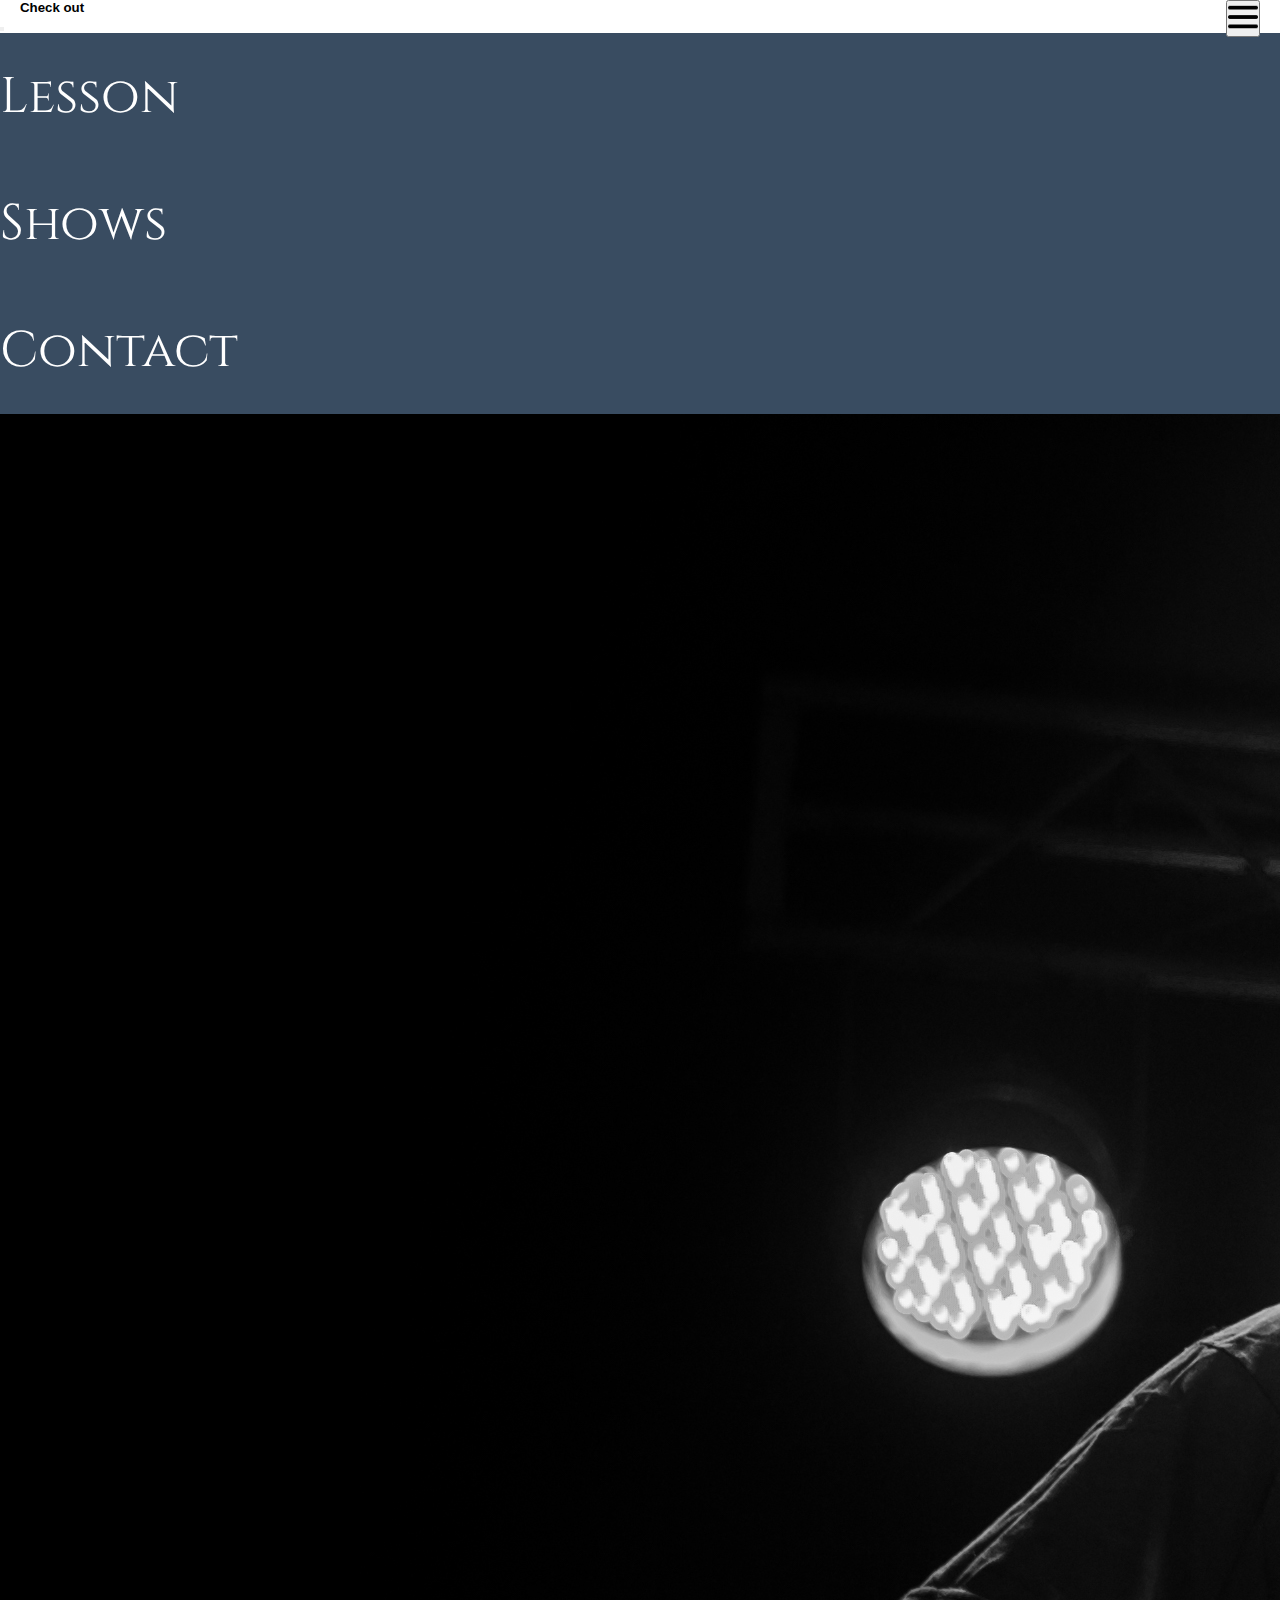
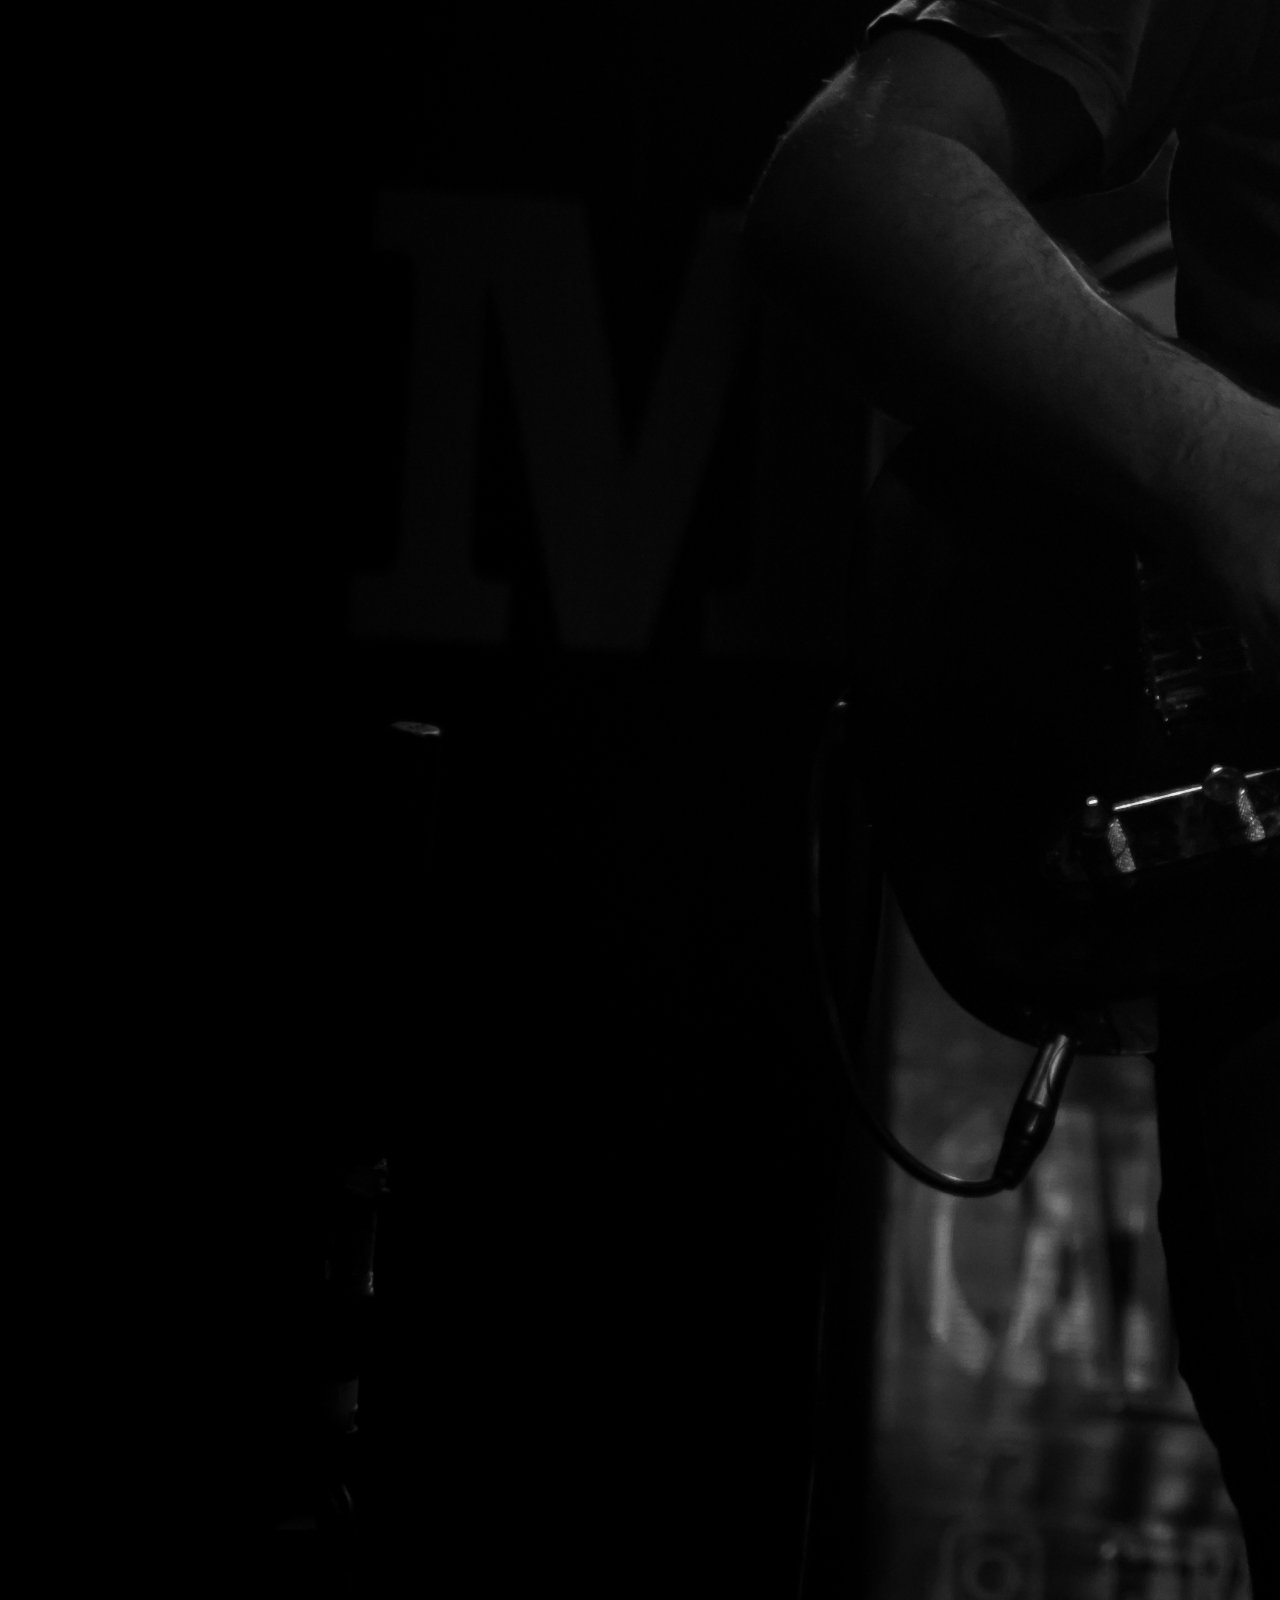
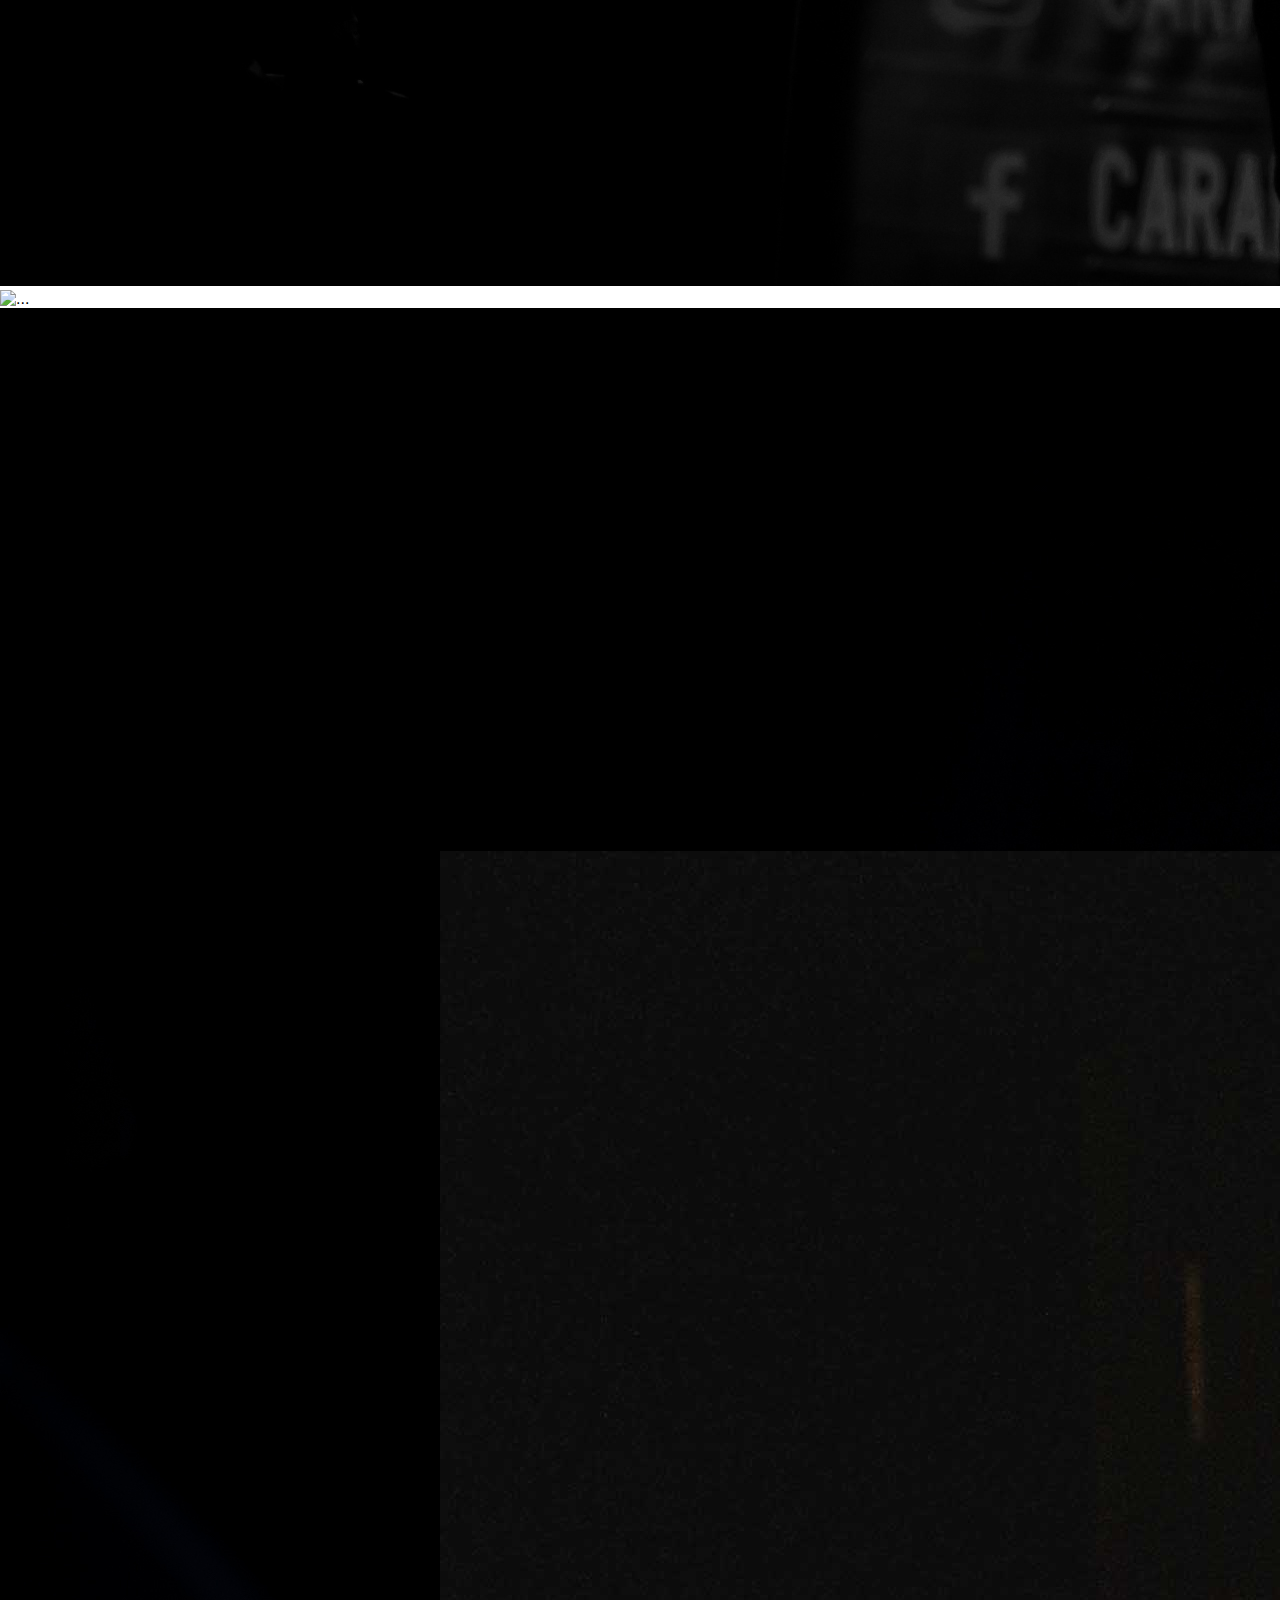
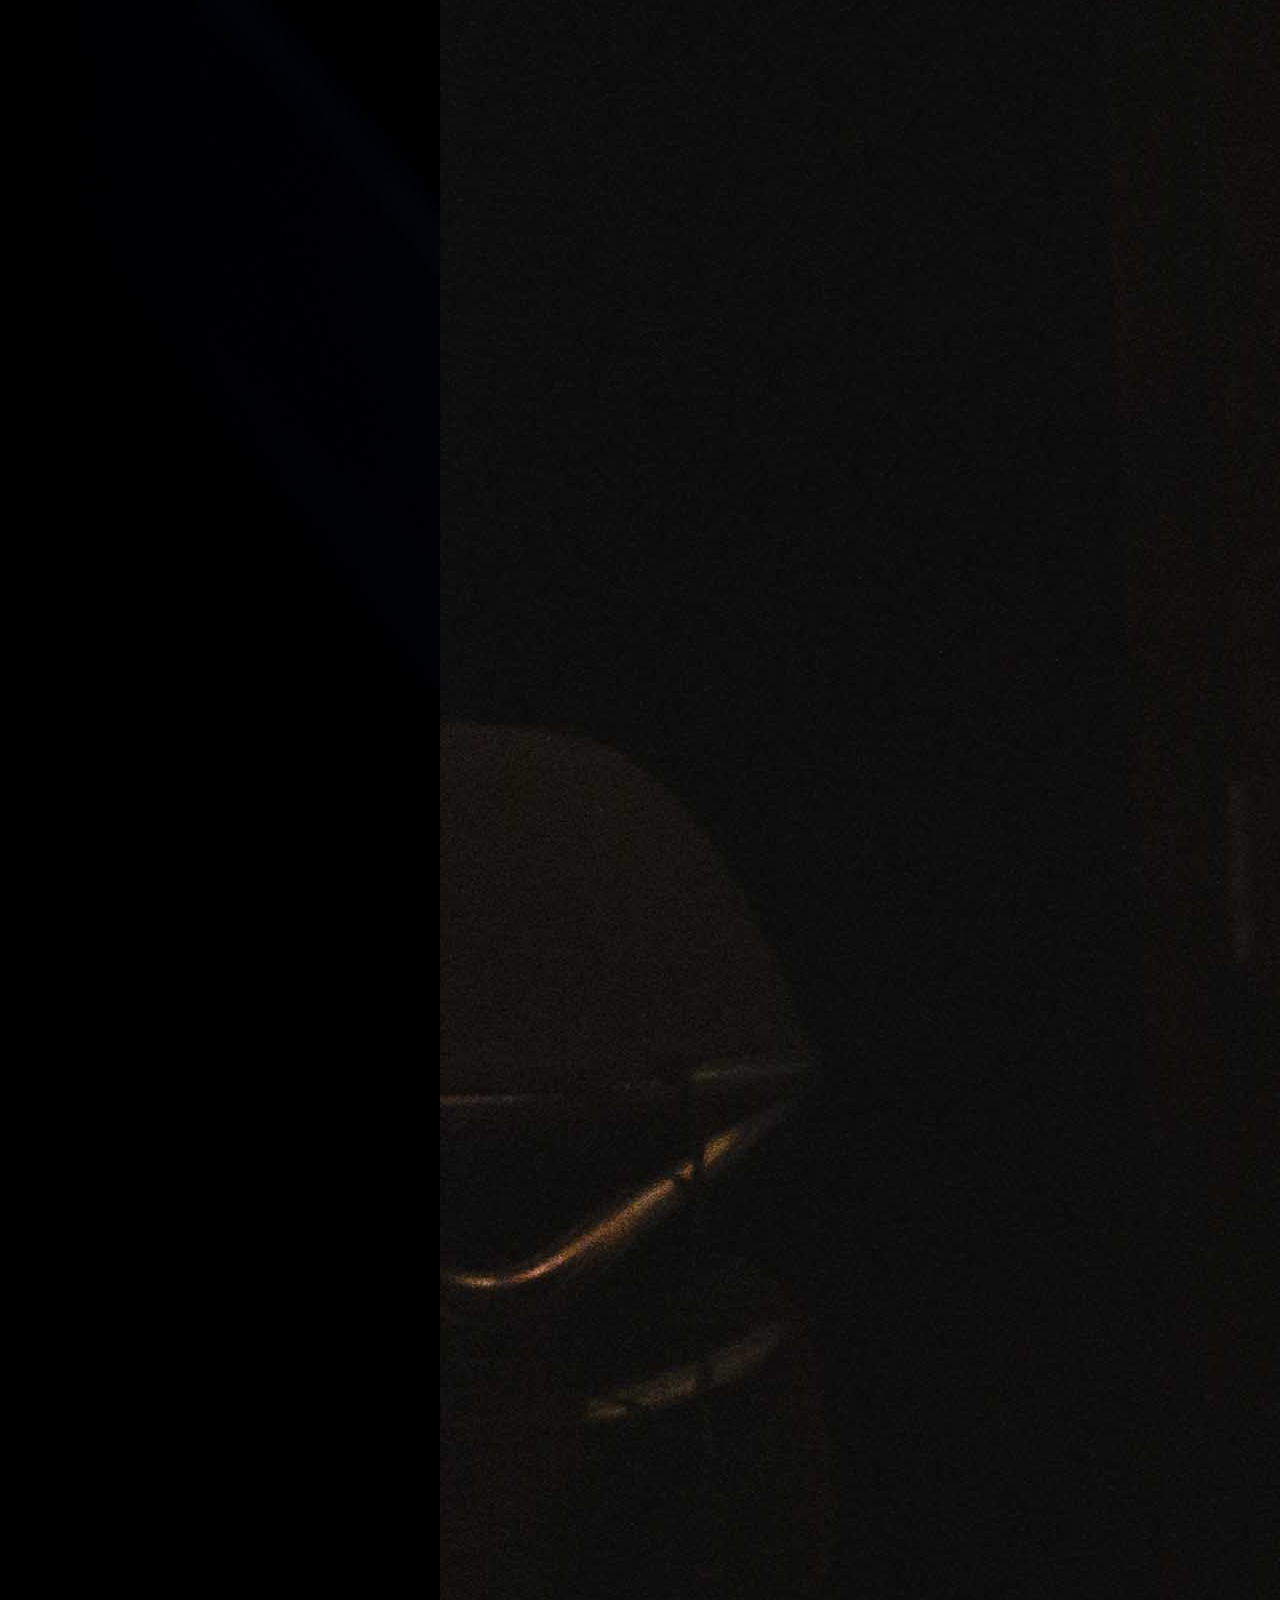
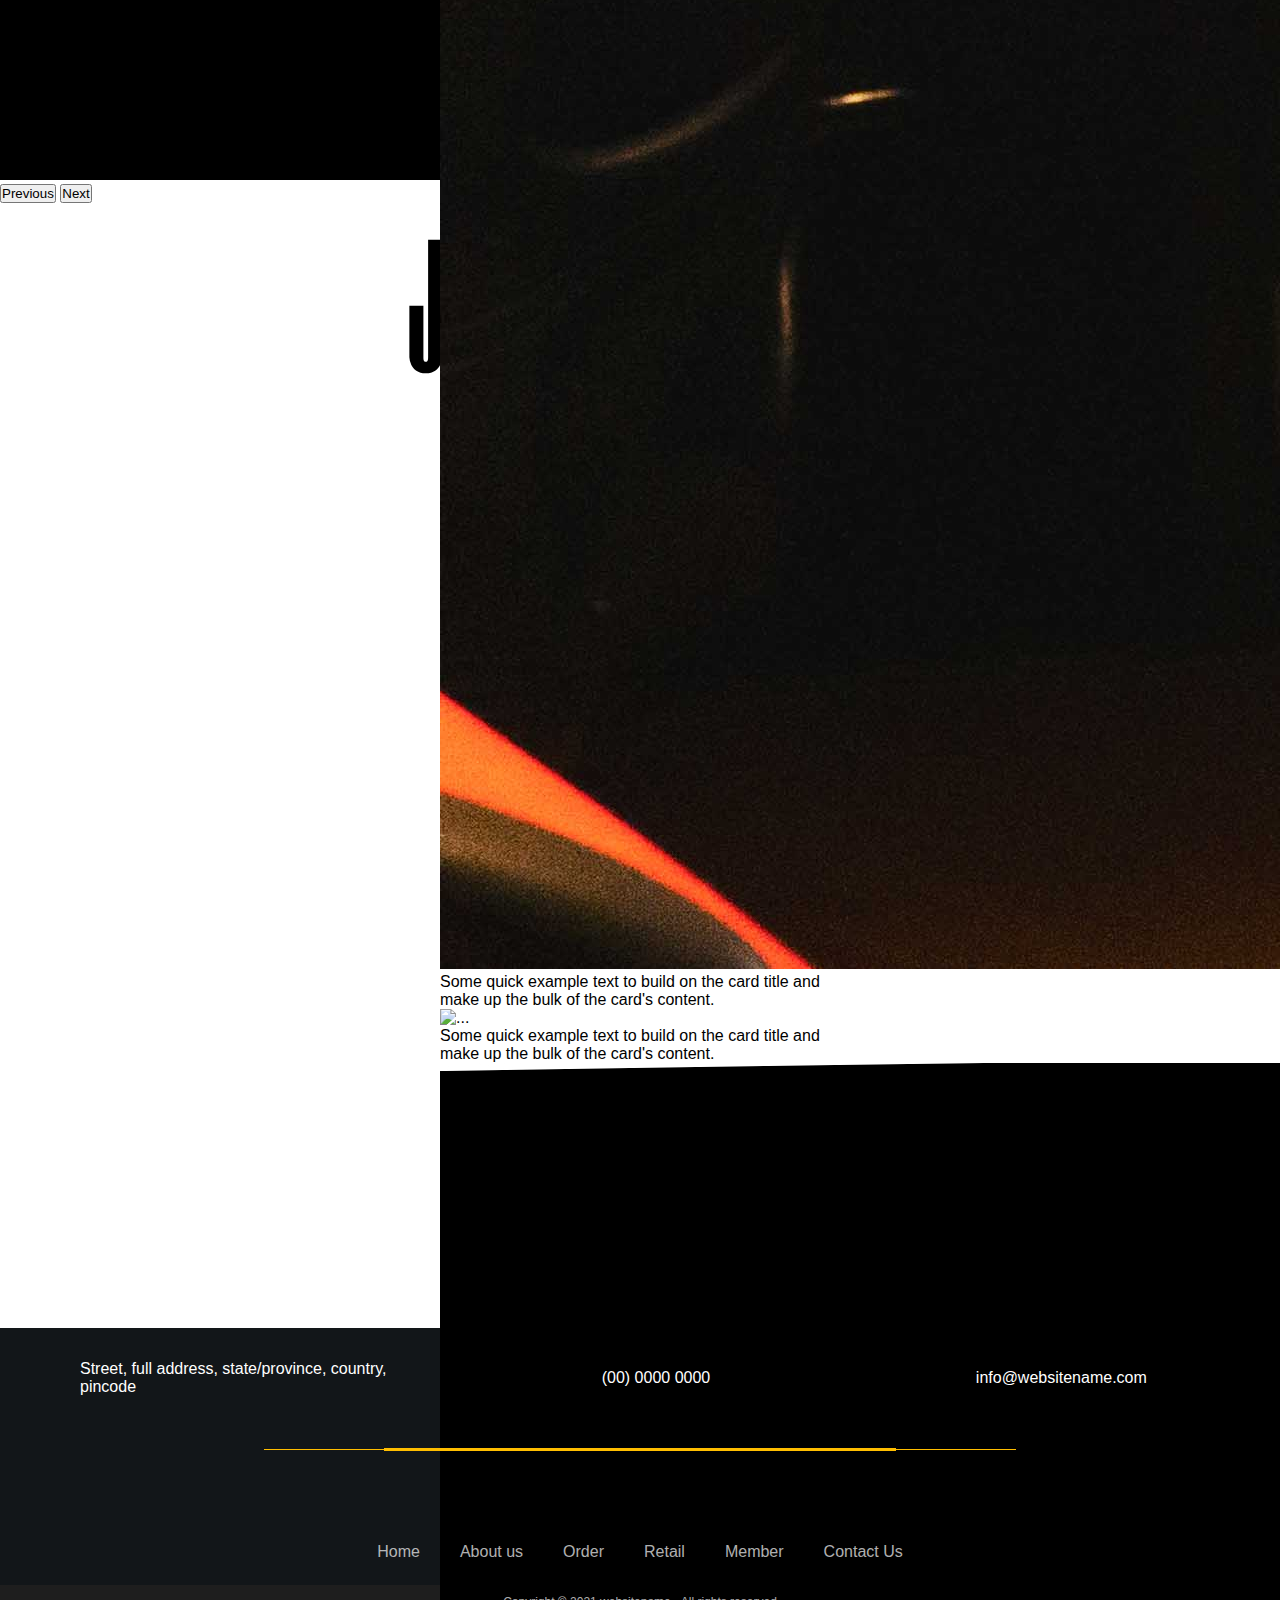
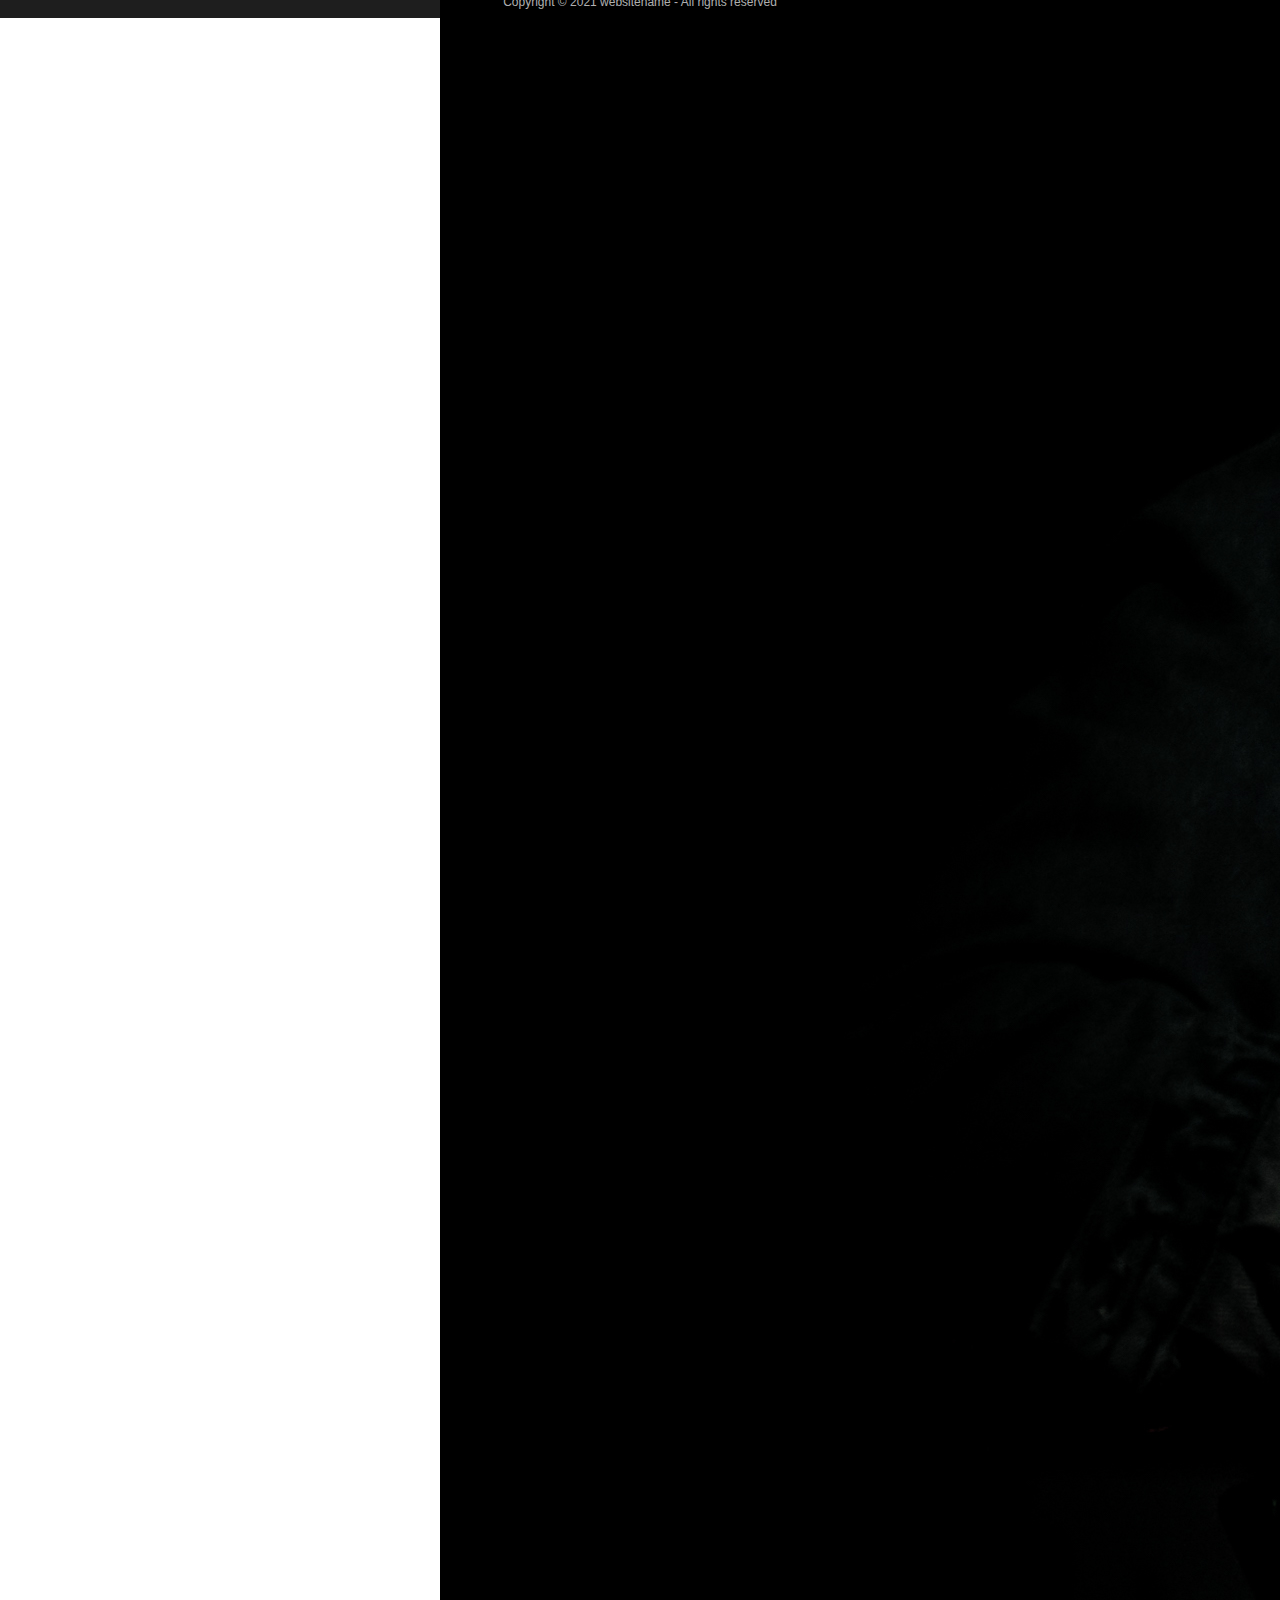
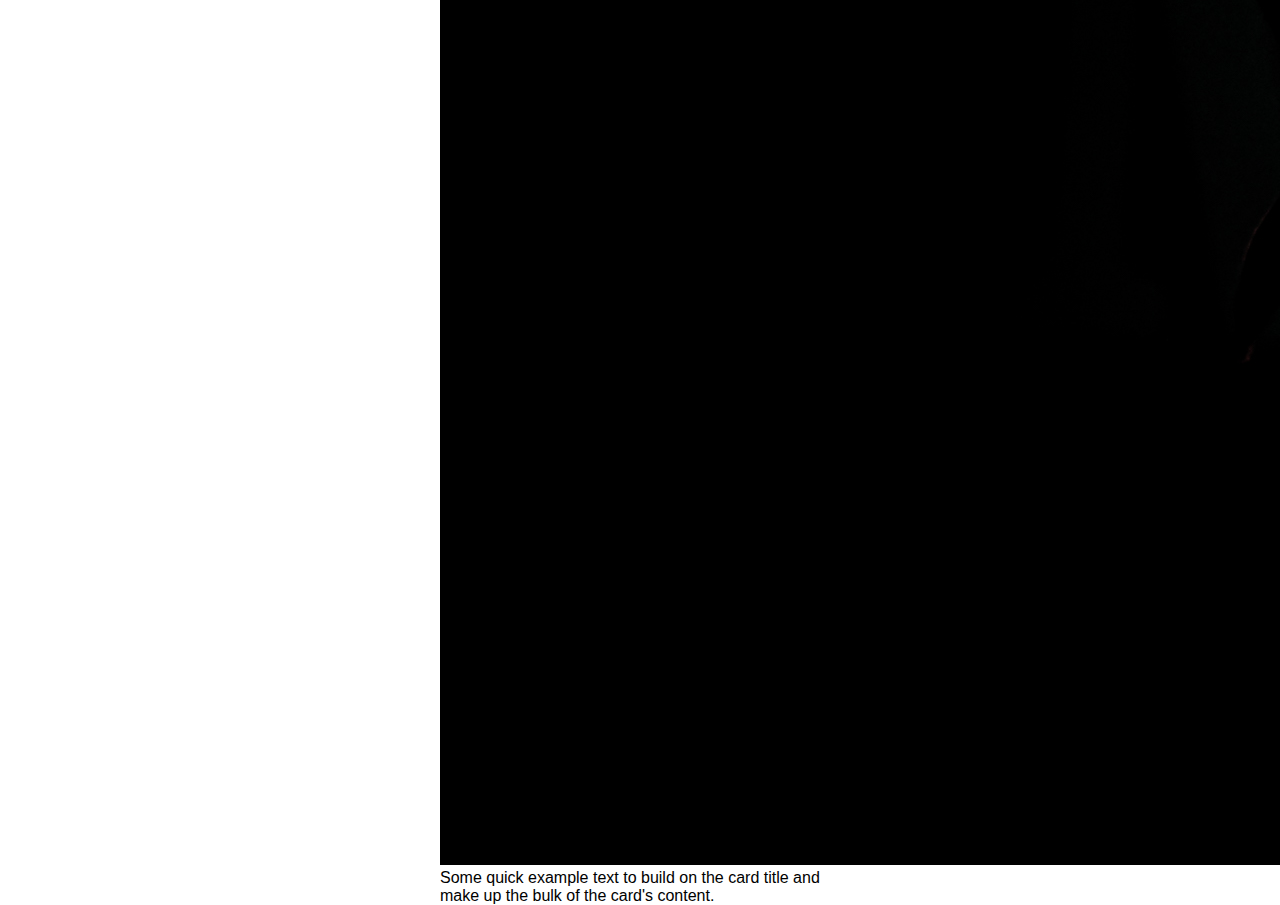
==== index.html @ e8e86c76 "modificaciones" ====
<!DOCTYPE html>
<html lang="en">
<head>
    <meta charset="UTF-8">
    <meta http-equiv="X-UA-Compatible" content="IE=edge">
    <meta name="viewport" content="width=device-width, initial-scale=1.0">
    <!-- CSS only -->
    <link href="https://cdn.jsdelivr.net/npm/bootstrap@5.2.2/dist/css/bootstrap.min.css" rel="stylesheet" integrity="sha384-Zenh87qX5JnK2Jl0vWa8Ck2rdkQ2Bzep5IDxbcnCeuOxjzrPF/et3URy9Bv1WTRi" crossorigin="anonymous">
    <!--Mi CSS-->
    <link rel="stylesheet" href="jonny.css">
    <title>Jonny Machado</title>

    <script src="https://kit.fontawesome.com/874fa1f915.js" crossorigin="anonymous"></script>
    <link rel="preconnect" href="https://fonts.googleapis.com">
    <link rel="preconnect" href="https://fonts.gstatic.com" crossorigin>
    <link href="https://fonts.googleapis.com/css2?family=Six+Caps&display=swap" rel="stylesheet">

    <link rel="preconnect" href="https://fonts.googleapis.com">
    <link rel="preconnect" href="https://fonts.gstatic.com" crossorigin>
    <link href="https://fonts.googleapis.com/css2?family=Cinzel&display=swap" rel="stylesheet">
    
</head>
<body>
    <!--menú-->
    <div>
        <button class="btn btn-primary" type="button" data-bs-toggle="offcanvas" data-bs-target="#offcanvasWithBothOptions" aria-controls="offcanvasWithBothOptions"><img src="./imagenes/menu.png" class="btn-menu" alt="Menú" width="30px"></button>

        <div class="offcanvas offcanvas-start" data-bs-scroll="true" tabindex="-1" id="offcanvasWithBothOptions" aria-labelledby="offcanvasWithBothOptionsLabel">
            <div class="offcanvas-header">
                <h5 class="offcanvas-title" id="offcanvasWithBothOptionsLabel">Check out</h5>
                <button type="button" class="btn-close" data-bs-dismiss="offcanvas" aria-label="Close"></button>
            </div>
        <div class="offcanvas-body">
            <ul class="menu">
                <li><a class="lesson" href="#">Lesson</a></li>
                <li><a class="shows" href="#">Shows</a></li>
                <li><a class="contact" href="./index3.html">Contact</a></li>
            </ul>
        </div>
    </div>

    <!--Carrousel-->
    <div>
        <div id="carouselExampleFade" class="carousel slide carousel-fade" data-bs-ride="carousel">
            <div class="carousel-inner">
                <div class="carousel-item active">
                    <img src="./imagenes/img8.jpg" class="d-block w-100" alt="...">
                </div>
                <div class="carousel-item">
                    <img src="./imagenes/img5.jpg" class="d-block w-100" alt="...">
                </div>
                <div class="carousel-item">
                    <img src="./imagenes/img4.jpg" class="d-block w-100" alt="...">
                </div>
            </div>
                <button class="carousel-control-prev" type="button" data-bs-target="#carouselExampleFade" data-bs-slide="prev">
                <span class="carousel-control-prev-icon" aria-hidden="true"></span>
                <span class="visually-hidden">Previous</span>
                </button>
                <button class="carousel-control-next" type="button" data-bs-target="#carouselExampleFade" data-bs-slide="next">
                <span class="carousel-control-next-icon" aria-hidden="true"></span>
                <span class="visually-hidden">Next</span>
                </button>
            </div>
        </div>
    </div>
    <div class="h1-h2">
        <h1>Jonny Machado</h1>
        <h2>Guitar Performance</h2>
    </div>

    <!--CARDS-->
    <div class="card-center container"> 
        <div class="row"> 
            <div class="card col-xl-2 col-md-8 col-sm-12" style="width: 25rem;">
                <img src="./imagenes/img1.jpg" class="card-img-top" alt="...">
                <div class="card-body">
                    <p class="card-text">Some quick example text to build on the card title and make up the bulk of the card's content.</p>
                </div>
            </div>
            <div class="card col-xl-2 col-md-8 col-sm-12" style="width: 25rem;">
                <img src="./imagenes/img9.jpg" class="card-img-top" alt="...">
                <div class="card-body">
                    <p class="card-text">Some quick example text to build on the card title and make up the bulk of the card's content.</p>
                </div>
            </div>
            <div class="card col-xl-2 col-md-8 col-sm-12" style="width: 25rem;">
                <img src="./imagenes/img2.jpg" class="card-img-top" alt="...">
                <div class="card-body">
                    <p class="card-text">Some quick example text to build on the card title and make up the bulk of the card's content.</p>
                </div>
            </div>
        </div>
    </div>
    

    <!--FOOTER-->
    <footer>
        <div class="top_header">
            <section>
                <span><i class="fa fa-map-marker"></i></span>
                <span>Street, full address, state/province, country, pincode</span>
            </section>
            <section>
                <span><i class="fa fa-phone"></i></span>
                <span>(00) 0000 0000</span>
            </section>
            <section>
                <span><i class="fa fa-envelope"></i></span>
                <span>info@websitename.com</span>
            </section>
        </div>
        <span class="border-shape"></span>
        <div class="bottom_content">
            <section>
                <a href="#"><i class="fa fa-facebook"></i></a>
                <a href="#"><i class="fa fa-instagram"></i></a>
                <a href="#"><i class="fa fa-twitter"></i></a>
                <a href="#"><i class="fa fa-telegram"></i></a>
            </section>
            <section>
                <a href="#">Home</a>
                <a href="#">About us</a>
                <a href="#">Order</a>
                <a href="#">Retail</a>
                <a href="#">Member</a>
                <a href="#">Contact Us</a>
            </section>
        </div>
        <div class="copyright">
            Copyright © 2021 websitename - All rights reserved 
        </div>
    </footer>
    
    


    <!-- JavaScript Bundle with Popper -->
    <script src="https://cdn.jsdelivr.net/npm/bootstrap@5.2.2/dist/js/bootstrap.bundle.min.js" integrity="sha384-OERcA2EqjJCMA+/3y+gxIOqMEjwtxJY7qPCqsdltbNJuaOe923+mo//f6V8Qbsw3" crossorigin="anonymous"></script>
</body>
</html>
---- jonny.css ----
*{
  margin: 0;
  padding: 0%;
}
h1{
  font-family: 'Six Caps', sans-serif;
  font-size: 150px;
  text-align: center;

}
h2{
  font-family: 'Cinzel', serif;
  font-size: 20px;
  text-align: center;
  /*transform: rotate(90deg);
  margin-top: -596px;
  margin-left: 465px;*/
}

.carousel{
  z-index: -10;
}
.offcanvas{
  background-color: rgba(7, 31, 57, .8);
}
.btn-primary{
  margin-right: 20px;
  float: right;
}
.offcanvas-header{
  background-color: #fff;
}
.offcanvas-title{
  margin-left: 20px;
}
.menu{
  list-style: none; 
  font-size: 50px;
  line-height: 250%;
  z-index: 10;   
}
.lesson{
  text-decoration: none;
  color: #fff;
  font-family: 'Cinzel', serif;
}
.shows{
  text-decoration: none;
  color: #fff;
  font-family: 'Cinzel', serif;
}
.contact{
  text-decoration: none;
  color: #fff;
  font-family: 'Cinzel', serif;
}
.home{
  text-decoration: none;
  color: #fff;
  font-family: 'Cinzel', serif;
}

/*CARDS*/
.card-center{
  display: flex;
}


/*PAGINA 3*/
.container {
  display: flex;
  justify-content: center;
  align-items: center;
  height: 100vh;
  width: 100vw;
}
#apple,
#twitter,
#github,
#facebook {
  font-size: 8em;
  background-color: #18191f;
  color: #fff;
  box-shadow: 2px 2px 2px #00000080, 10px 1px 12px #00000080,
    2px 2px 10px #00000080, 2px 2px 3px #00000080, inset 2px 2px 10px #00000080,
    inset 2px 2px 10px #00000080, inset 2px 2px 10px #00000080,
    inset 2px 2px 10px #00000080;
  border-radius: 29px;
  padding: 11px 19px;
  animation: animate 3s linear infinite;
  text-shadow: 0 0 50px #0072ff, 0 0 100px #0072ff, 0 0 150px #0072ff,
    0 0 200px #0072ff;
}
#twitter {
  animation-delay: 0.3s;
}
#facebook {
  animation-delay: 0.7s;
}
#github {
  animation-delay: 0.1s;
}

@keyframes animate {
  from {
    filter: hue-rotate(0deg);
  }
  to {
    filter: hue-rotate(360deg);
  }
}

/*FOOTER*/
*, *:after, *:before {
  -webkit-box-sizing: border-box;
  -moz-box-sizing: border-box;
  box-sizing: border-box;
  }
  body{
  margin:0;
  overflow-x:hidden !important;
  box-sizing:border-box;
  font-family: 'Source Sans Pro', sans-serif;
  }
  
  
  a{
  text-decoration:none;
  outline:none !important;
  color:#fff;
  }
  
  .border-shape {
  background: #ffbe00 none repeat scroll 0 0;
  color: #fff;
  display: block;
  height: 3px;
  left: 0;
  margin: 20px auto;
  position: relative;
  right: 0;
  text-align: center;
  top: 0;
  width: 80px;
  }
  
  .border-shape::before {
  background: #ffbe00 none repeat scroll 0 0;
  bottom: 0;
  content: "";
  height: 1px;
  left: 80px;
  margin: 0 auto;
  position: absolute;
  text-align: center;
  top: 1px;
  width: 100px;
  }
  
  .border-shape::after {
  background: #ffbe00 none repeat scroll 0 0;
  bottom: 0;
  content: "";
  height: 1px;
  margin: 0 auto;
  position: absolute;
  right: 80px;
  text-align: center;
  top: 1px;
  width: 100px;
  }
  
/*FOOTER*/
  footer{
  width:100%;
  background-color:#121619;
  color:#fff;
  }
  
  .top_header{
  padding:2rem;
  display:flex;
  align-items:center;
  justify-content:center;
  position:relative;
  }
  
  .top_header section{
  display:flex;
  align-items:center;
  justify-content:center;
  width:100%;
  }
  
  .top_header span{
  padding:0 1rem;
  }
  
  .top_header .fa{
  color:#ffbe00;
  font-size:35px;
  }
  
  footer .border-shape {
  width: 40%;
  }
  
  footer .border-shape::before {
  width: 100%;
  left:120px;
  }
  
  footer .border-shape::after {
  width: 100%;
  right:120px;
  }
  
  footer .bottom_content section{
  padding:1.5rem 2rem;
  display:flex;
  align-items:center;
  justify-content:Center;
  }
  
  .bottom_content a{
  margin:0 20px;
  color:rgba(255,255,255,0.7);
  transition:0.5s;
  }
  
  .bottom_content a:hover{
  color:rgba(255,255,255,1);
  }
  
  
  .copyright{
  padding:0.8em 0;
  background-color:#1e1e1e;
  text-align:center;
  color:rgba(255,255,255,0.7);
  font-size:12px;
  }
  
  
  
  @media (max-width:820px){
  .top_header{
  padding:1rem;
  display:block;
  }
  
  .top_header section{
  margin:40px 0;
  align-items:left;
  justify-content:left;
  }
  footer .bottom_content section{
  padding:1rem;
  display:block;
  }
  footer .bottom_content section a{
  padding:1rem;
  font-size:12px;
  margin:0 5px;
  display:inline-block;
  }
  }
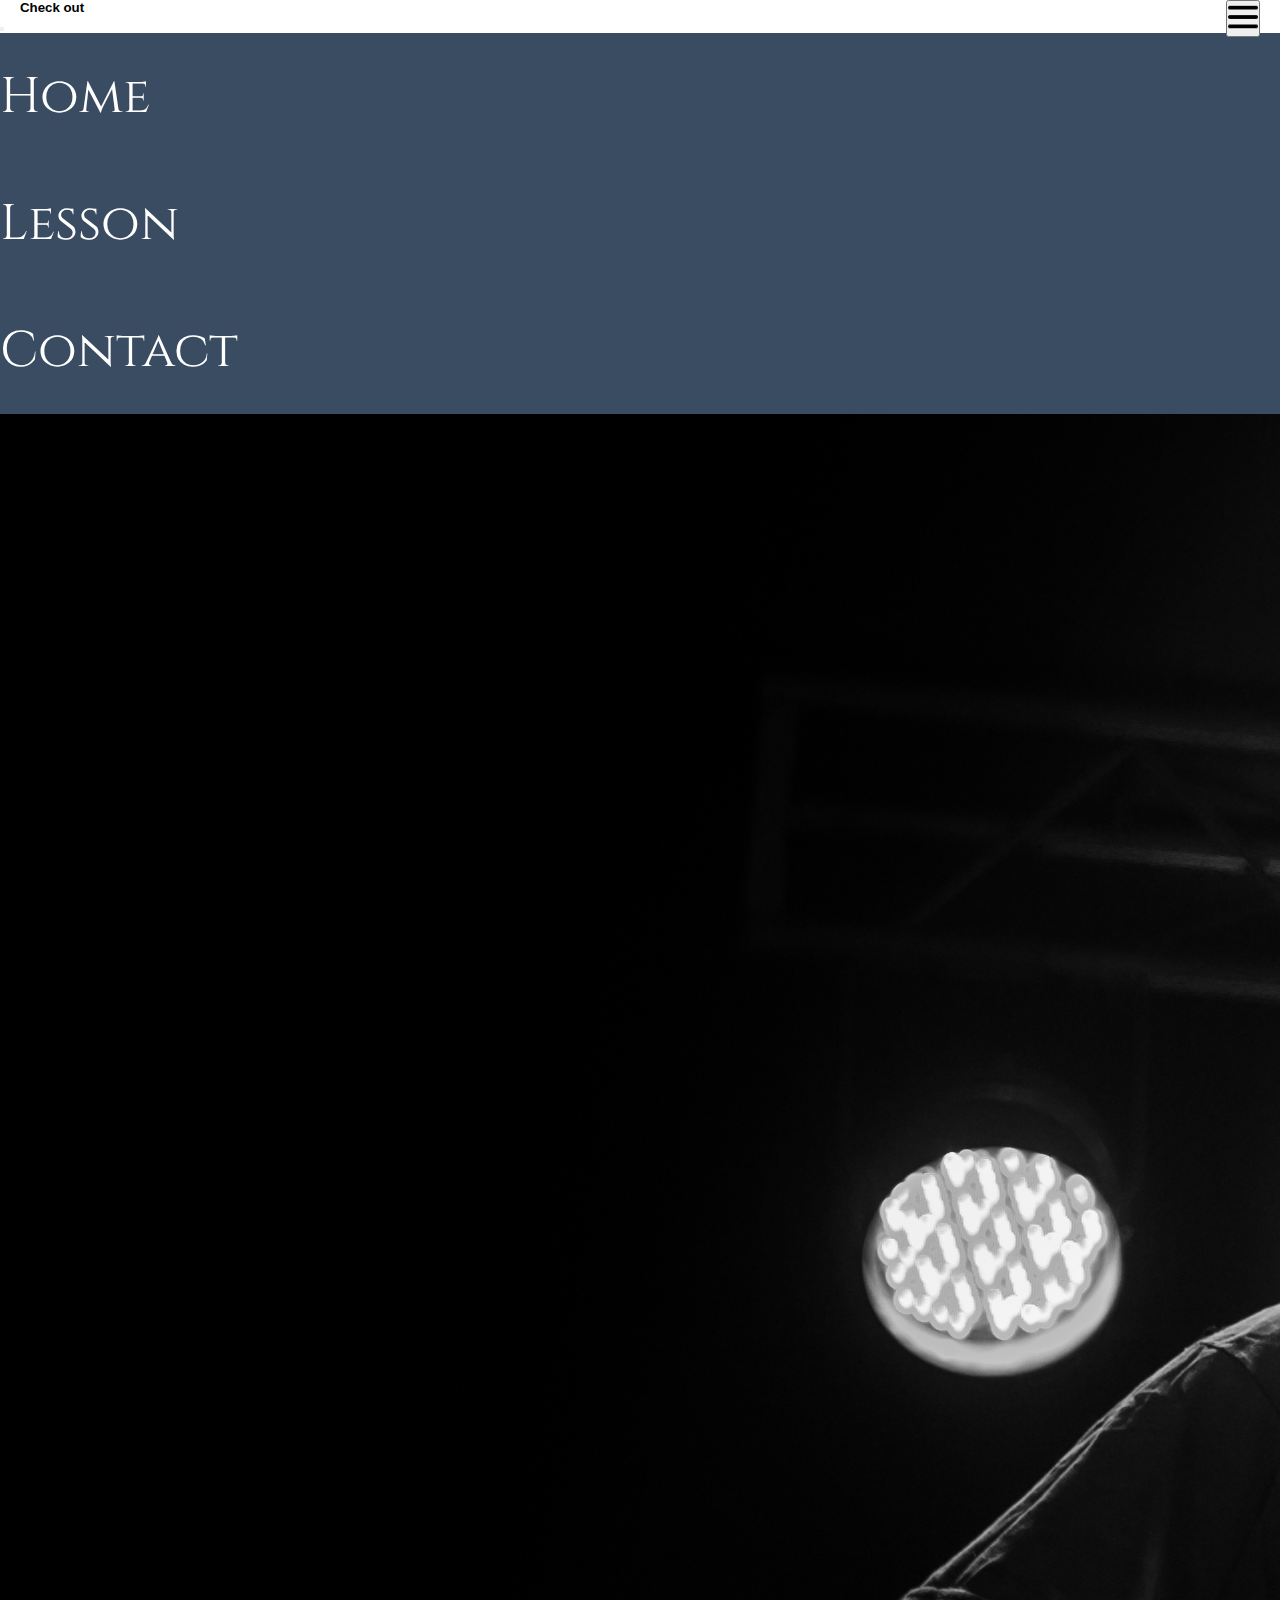
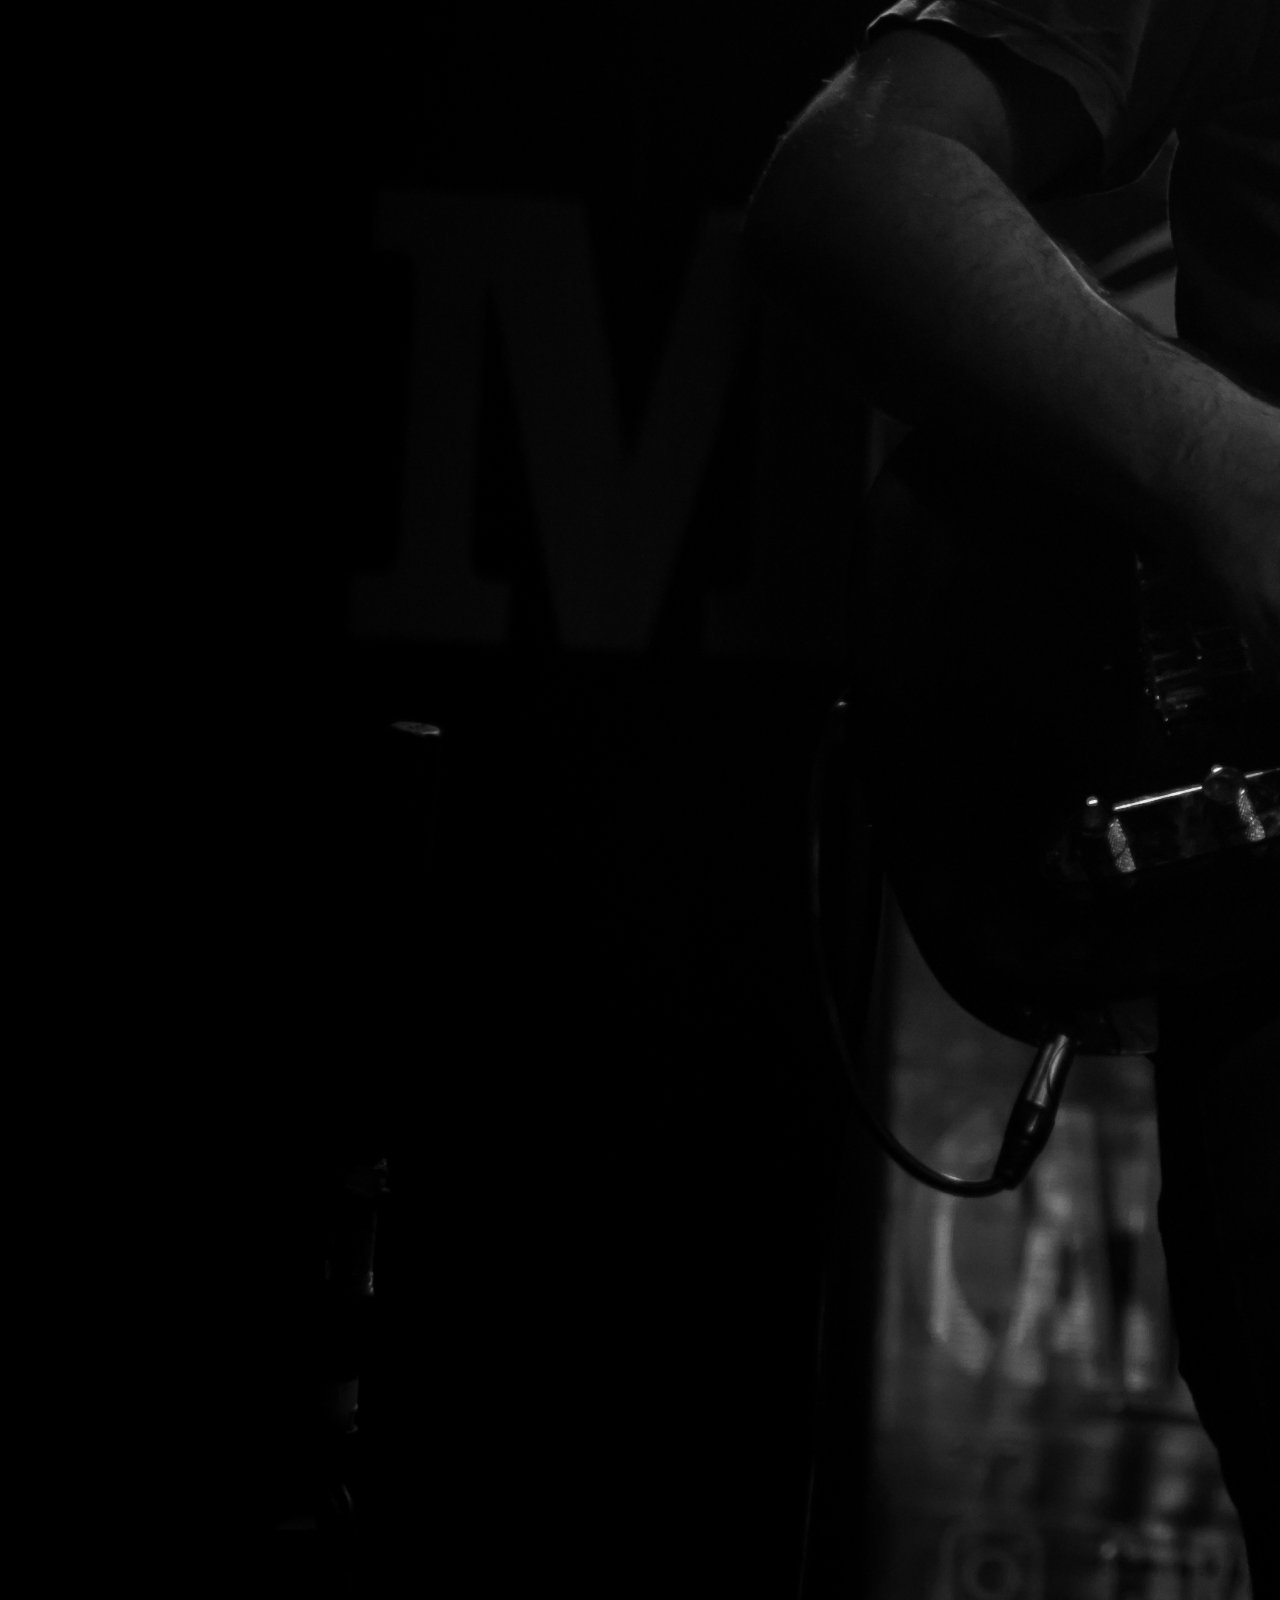
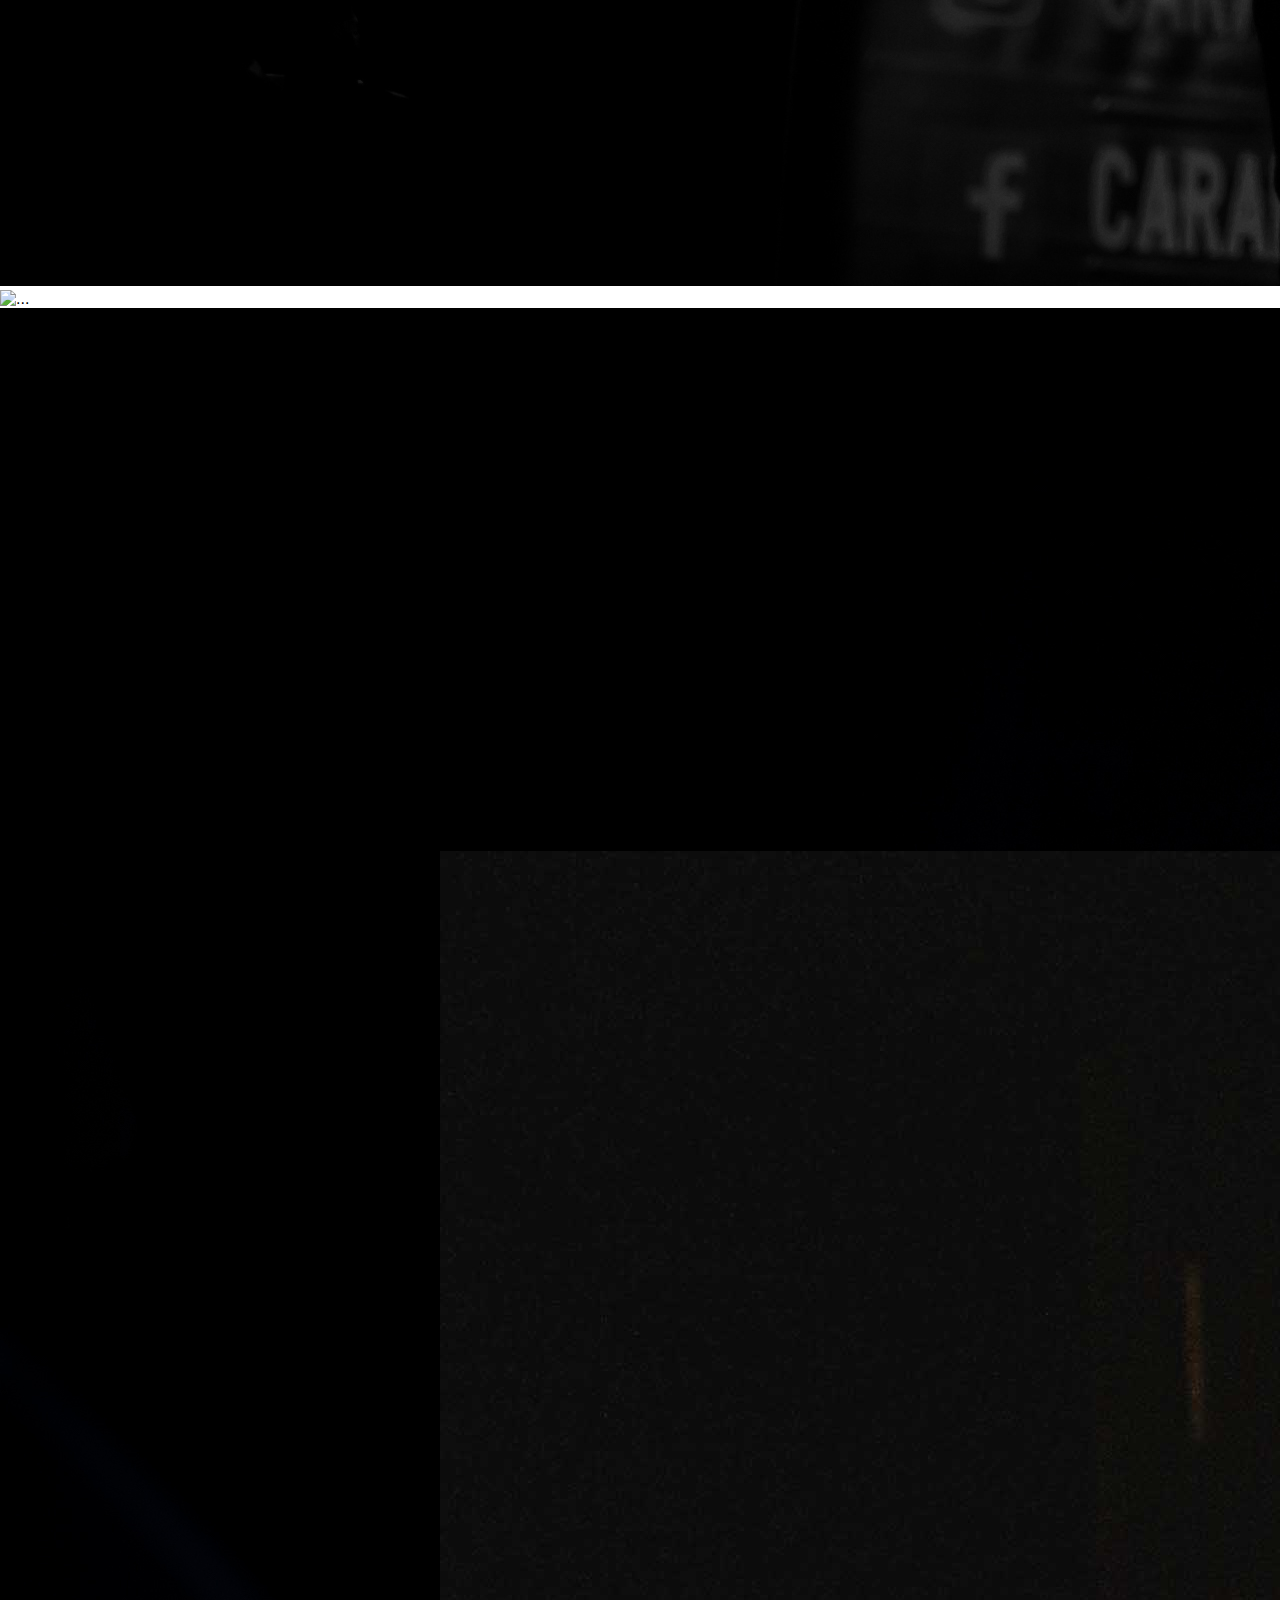
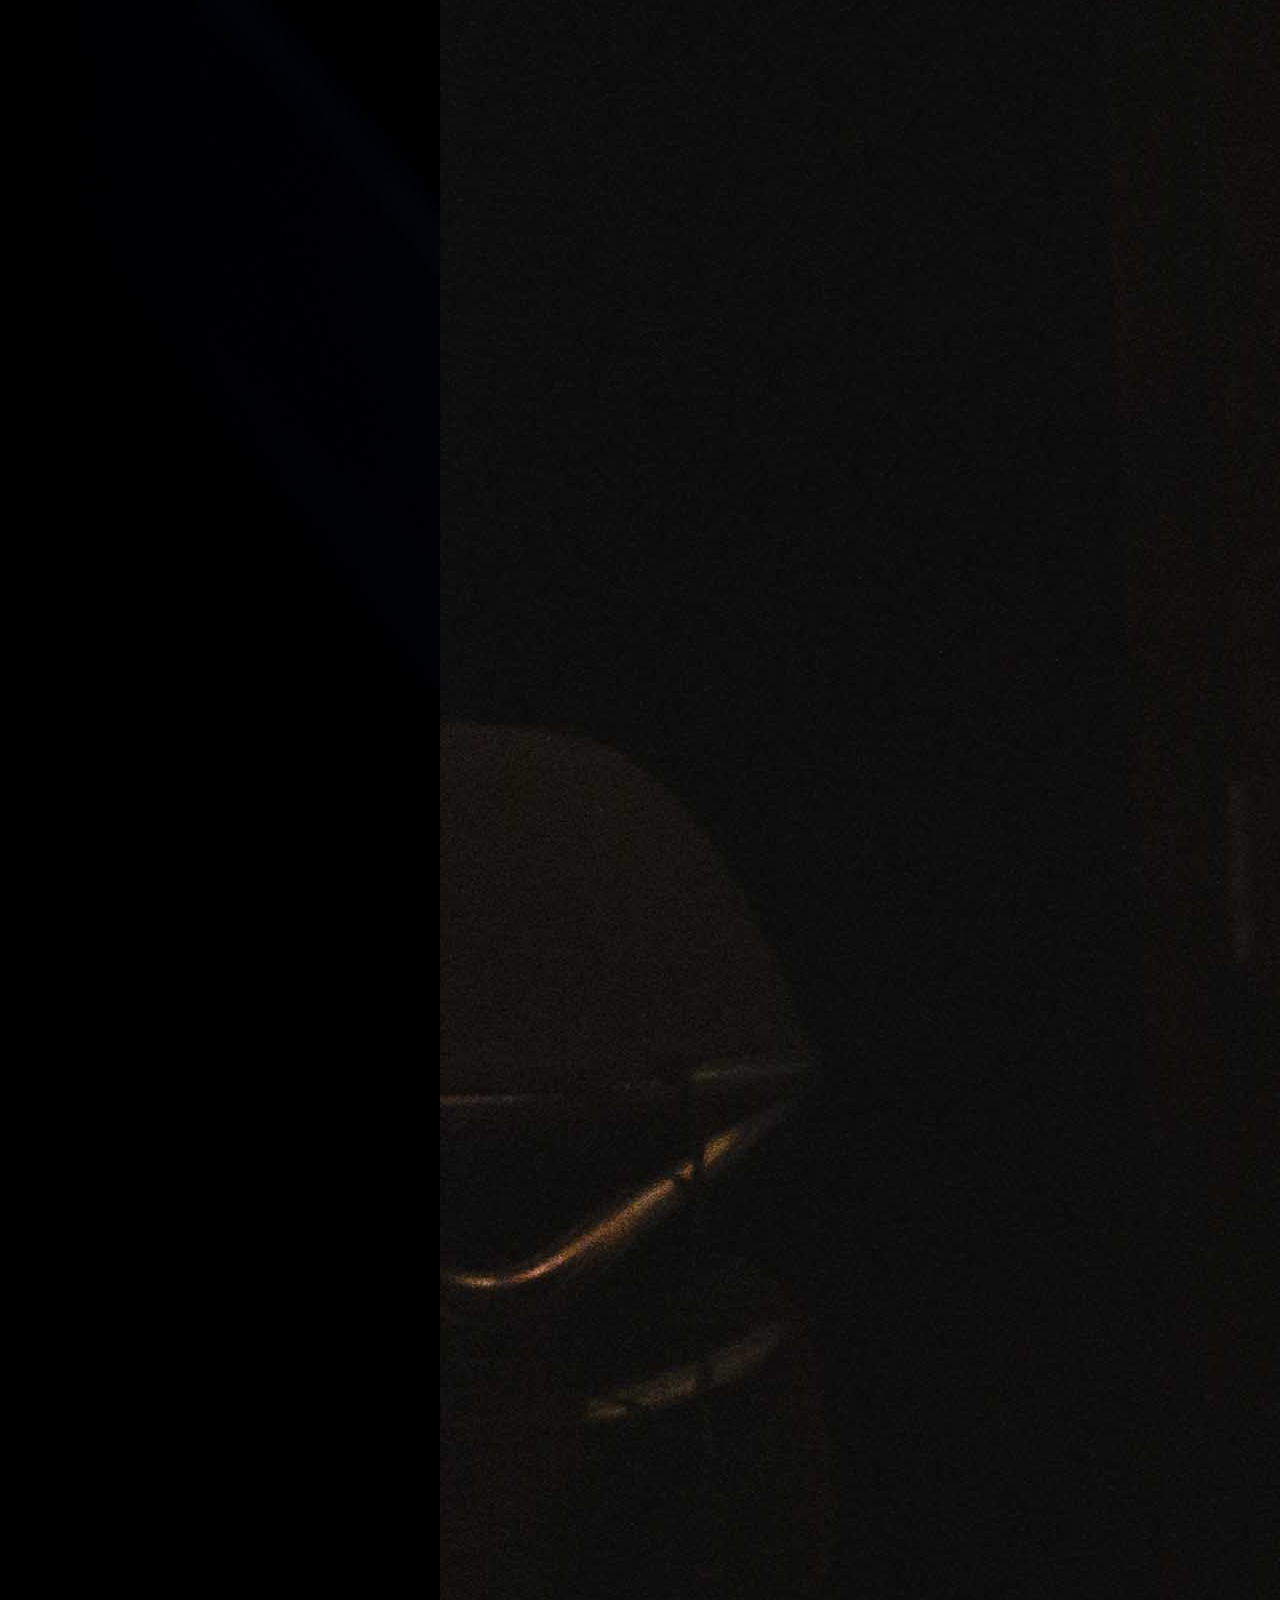
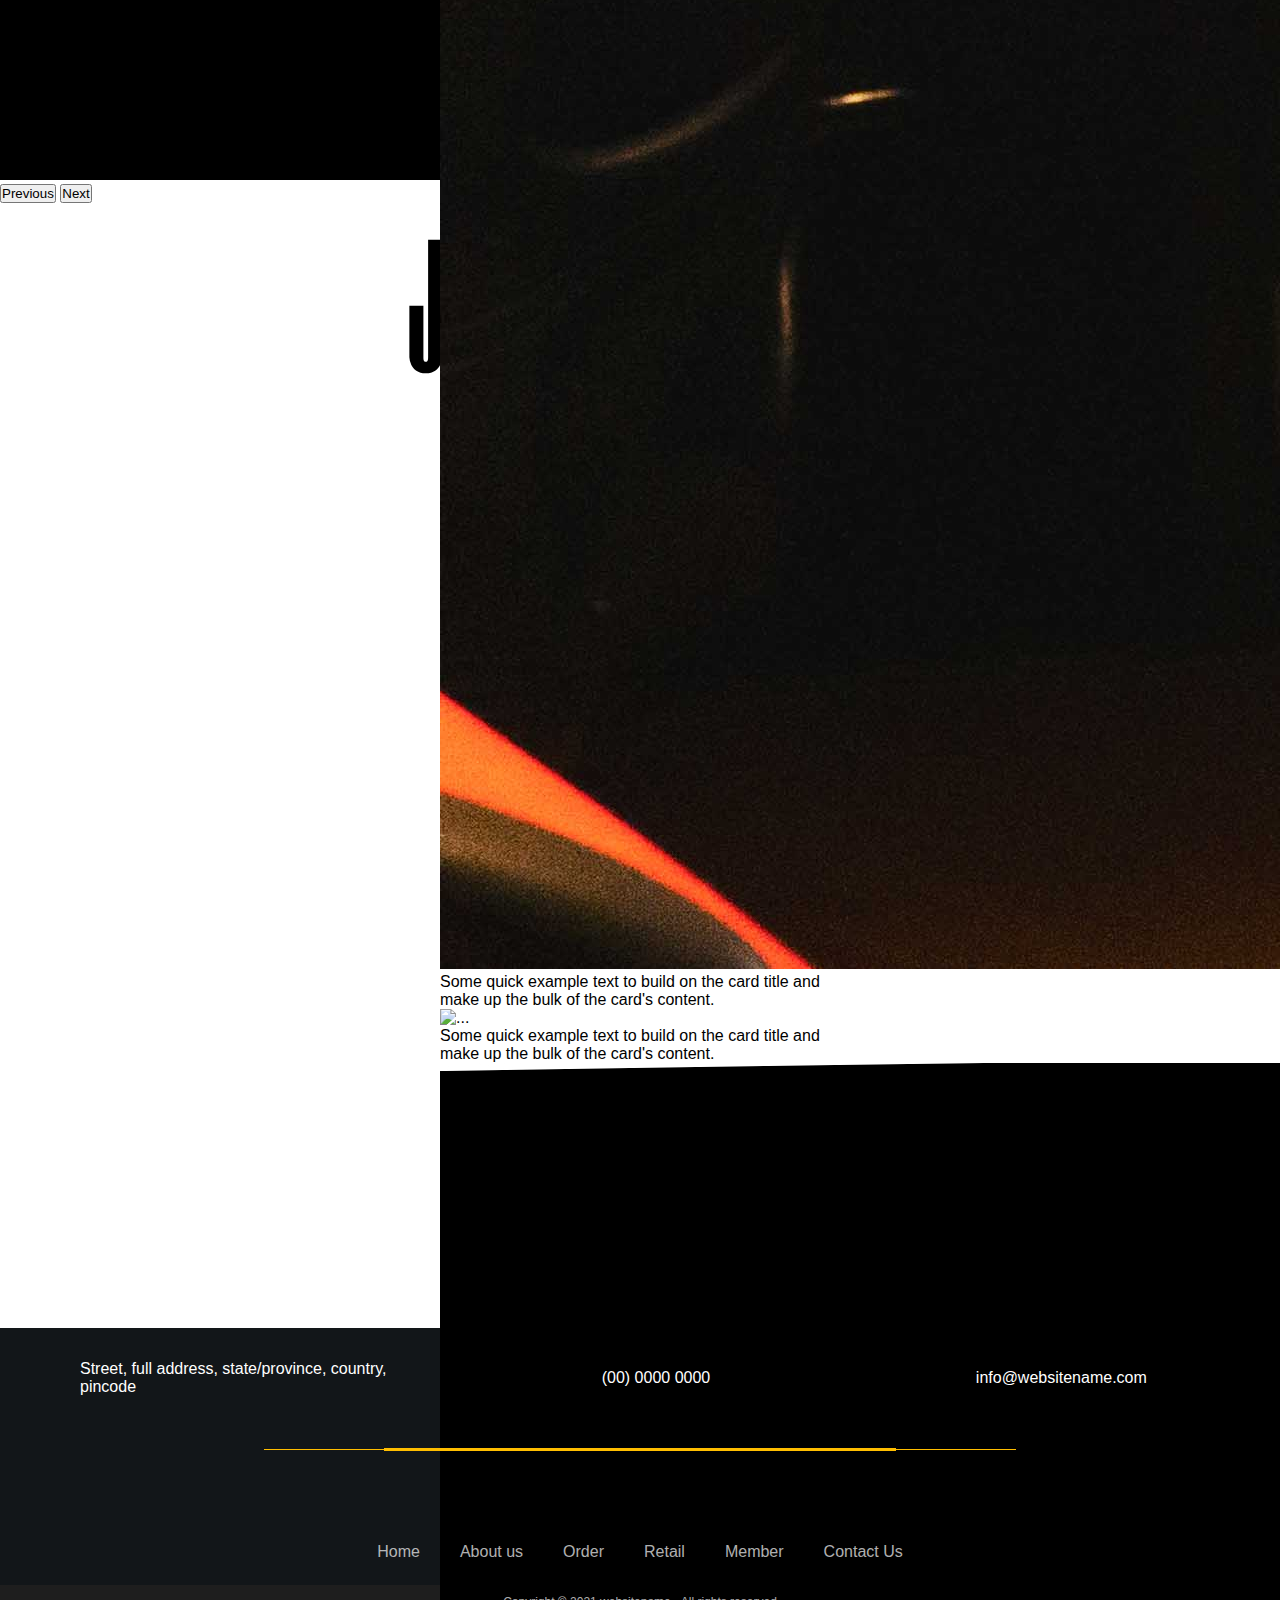
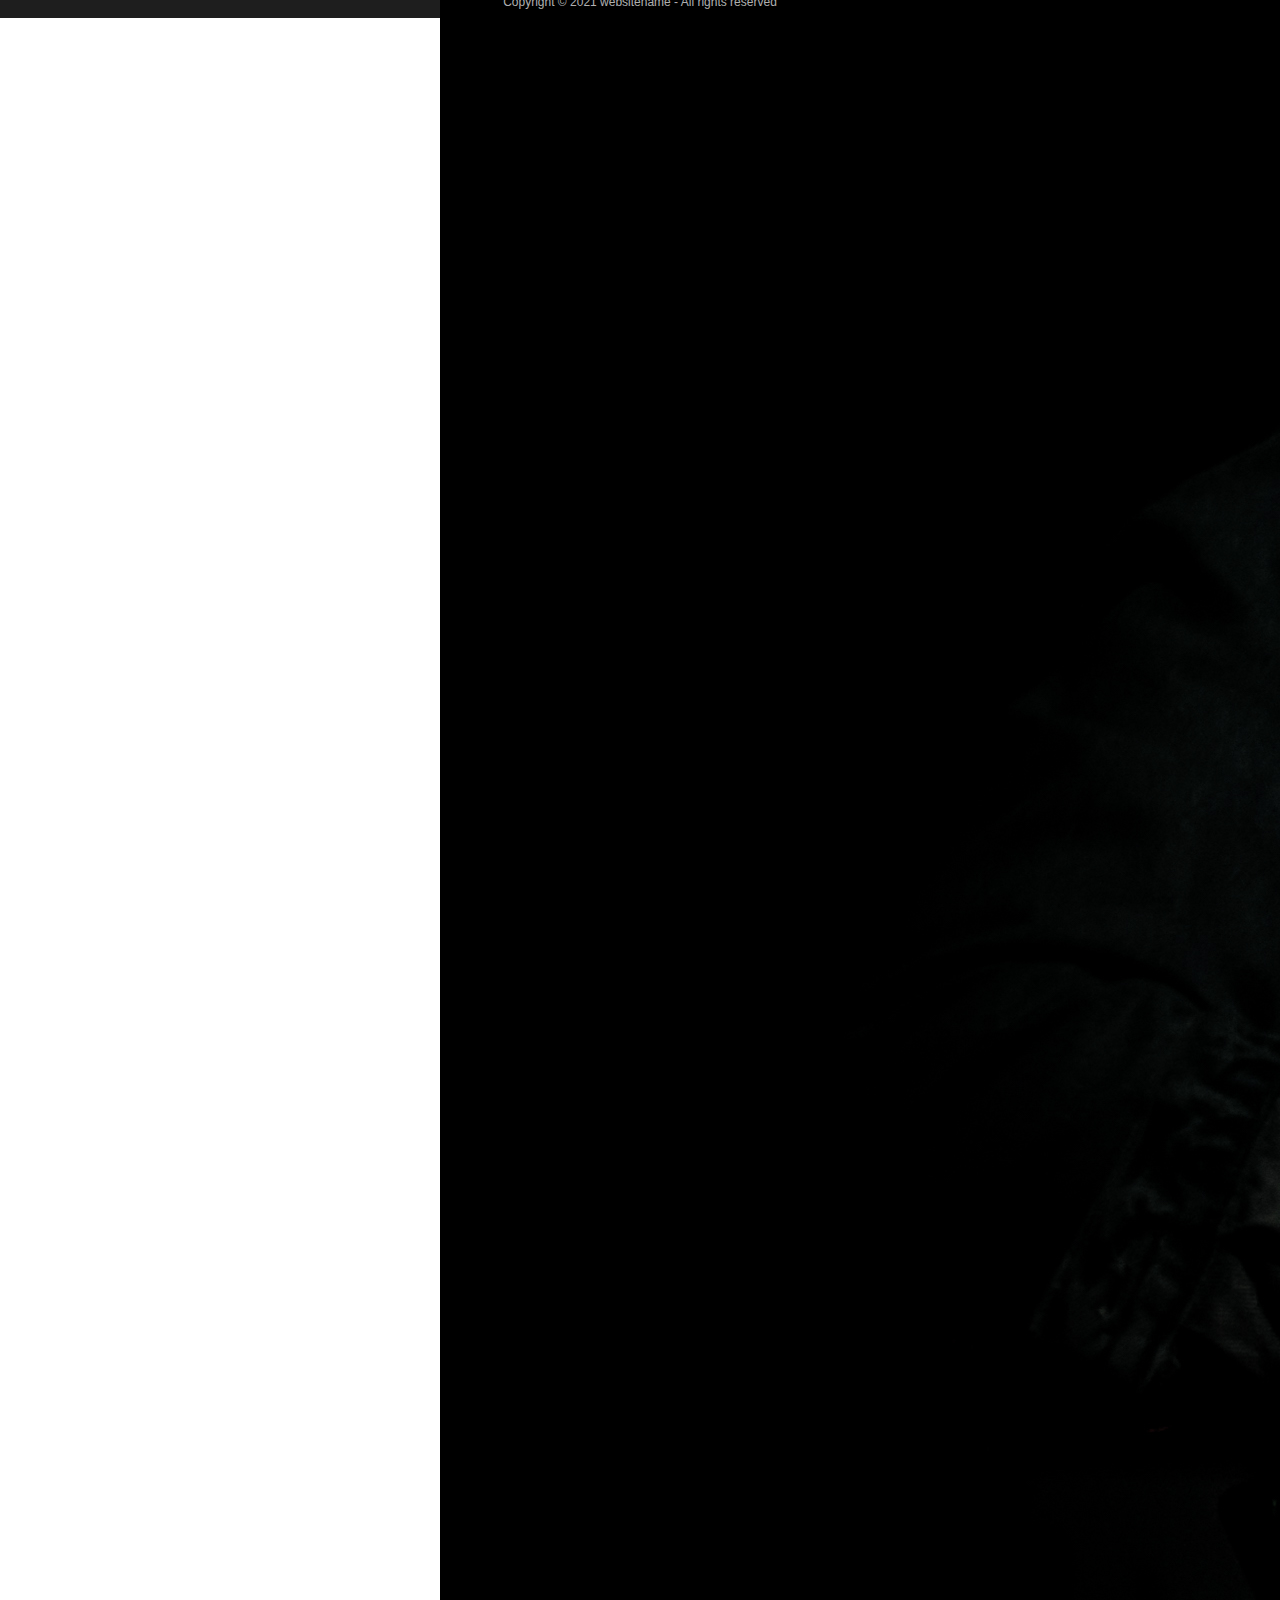
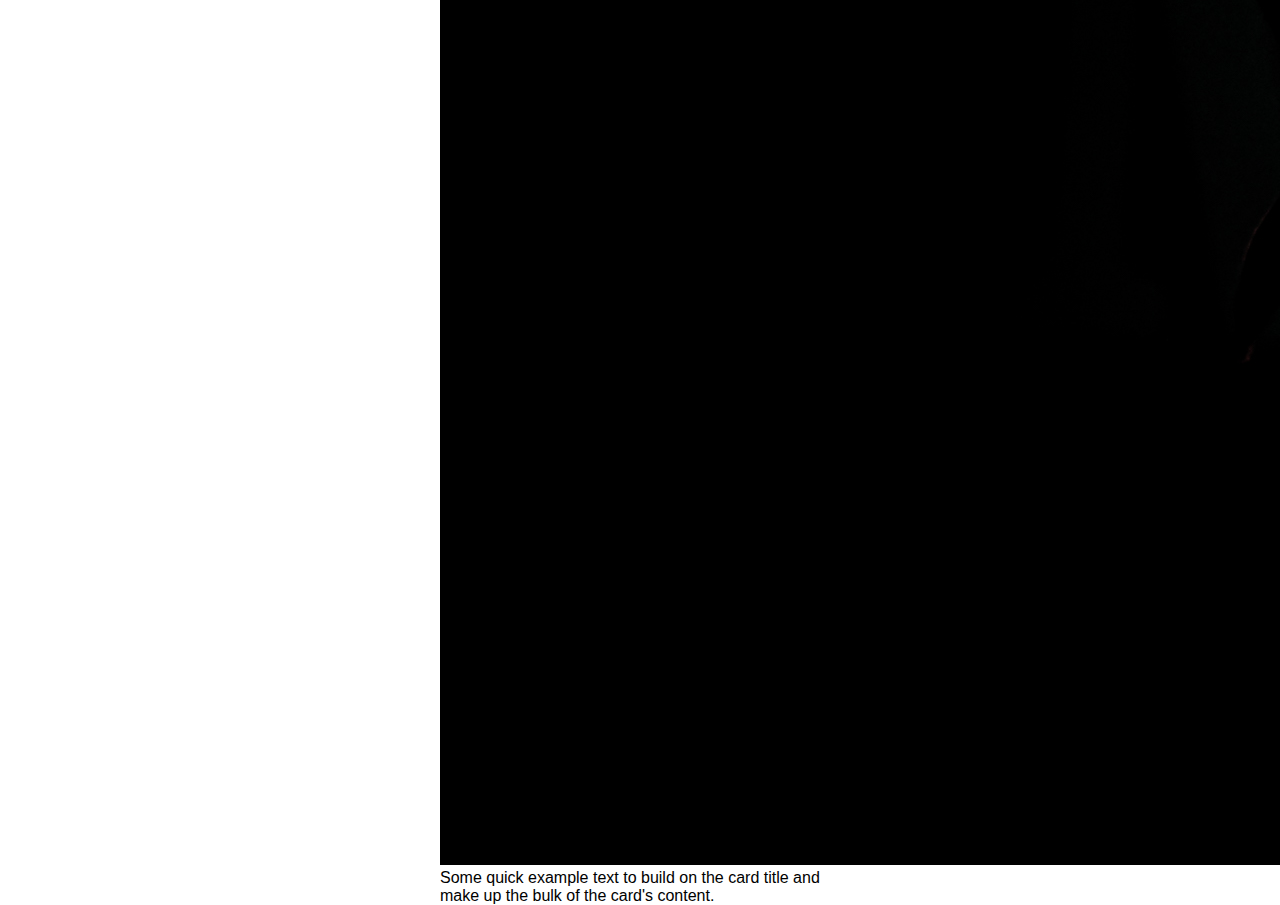
==== commit b71c7714: "actualizado" ====
--- a/index.html
+++ b/index.html
@@ -32,8 +32,8 @@
             </div>
         <div class="offcanvas-body">
             <ul class="menu">
-                <li><a class="lesson" href="#">Lesson</a></li>
-                <li><a class="shows" href="#">Shows</a></li>
+                <li><a class="home" href="./index.html">Home</a></li>
+                <li><a class="lesson" href="./index2.html">Lesson</a></li>
                 <li><a class="contact" href="./index3.html">Contact</a></li>
             </ul>
         </div>
--- a/jonny.css
+++ b/jonny.css
@@ -64,6 +64,85 @@
 .card-center{
   display: flex;
 }
+
+/*PAGINA 2*/
+.youtube_videos{
+  list-style:none;
+  margin:0 auto;
+  display:block;
+  padding:0;
+}
+.youtube_videos .youtube{
+  display:inline-block;
+  margin-bottom:1em;
+  margin-right:0.5em;
+  margin-left:0.5em;
+  margin-top:0;
+  
+}
+.youtube,.thumb{
+  width:380px;
+  height:250px;
+  cursor:pointer;
+  position:relative;
+  -webkit-box-shadow:0 0.5px 2px #1D242B;
+  -moz-box-shadow:0 0.5px 2px #1D242B;
+  box-shadow:0 0.5px 2px #1D242B;
+}
+.youtube_video{
+  width:385px;
+  height:250px;
+}
+.thumb,.youtube_video{
+  padding:5px;
+  background:#34495e;
+  border:0;
+  outline:0;
+}
+.youtube:after{
+  content:"PLAY THIS VIDEO";
+  position:absolute;
+  top:5px;
+  left:5px;
+  width:370px;
+  height:240px;
+  padding:0;
+  margin:0;
+  padding:5px;
+  background:rgba(38, 180, 174, 0.66);
+  text-align:center;
+  line-height:250px;
+  font-family:'Racing Sans One', cursive;
+  color:transparent;
+  -webkit-transition:all 0.8s ease;
+  -moz-transition:all 0.8s ease;
+  -o-transition:all 0.8s ease;
+  transition:all 0.8s ease;
+}
+.youtube:hover:after{
+  top:110px;
+  left:110px;
+  width:165px;
+  height:40px;
+  line-height:40px;
+  background:#34495e;
+  -webkit-transition:all 0.8s ease;
+  -moz-transition:all 0.8s ease;
+  -o-transition:all 0.8s ease;
+  transition:all 0.8s ease;
+  color:#ecf0f1;
+}
+
+
+/* = Responsive comming soon :)
+---------------------------------*/
+/* Desktop */
+@media (min-width:980px) {}
+/* Mobile */
+@media (max-width:480px) {}
+/* Tablet */
+@media (max-width:767px) {}
+@media (min-width:768px) and (max-width:979px) {}
 
 
 /*PAGINA 3*/
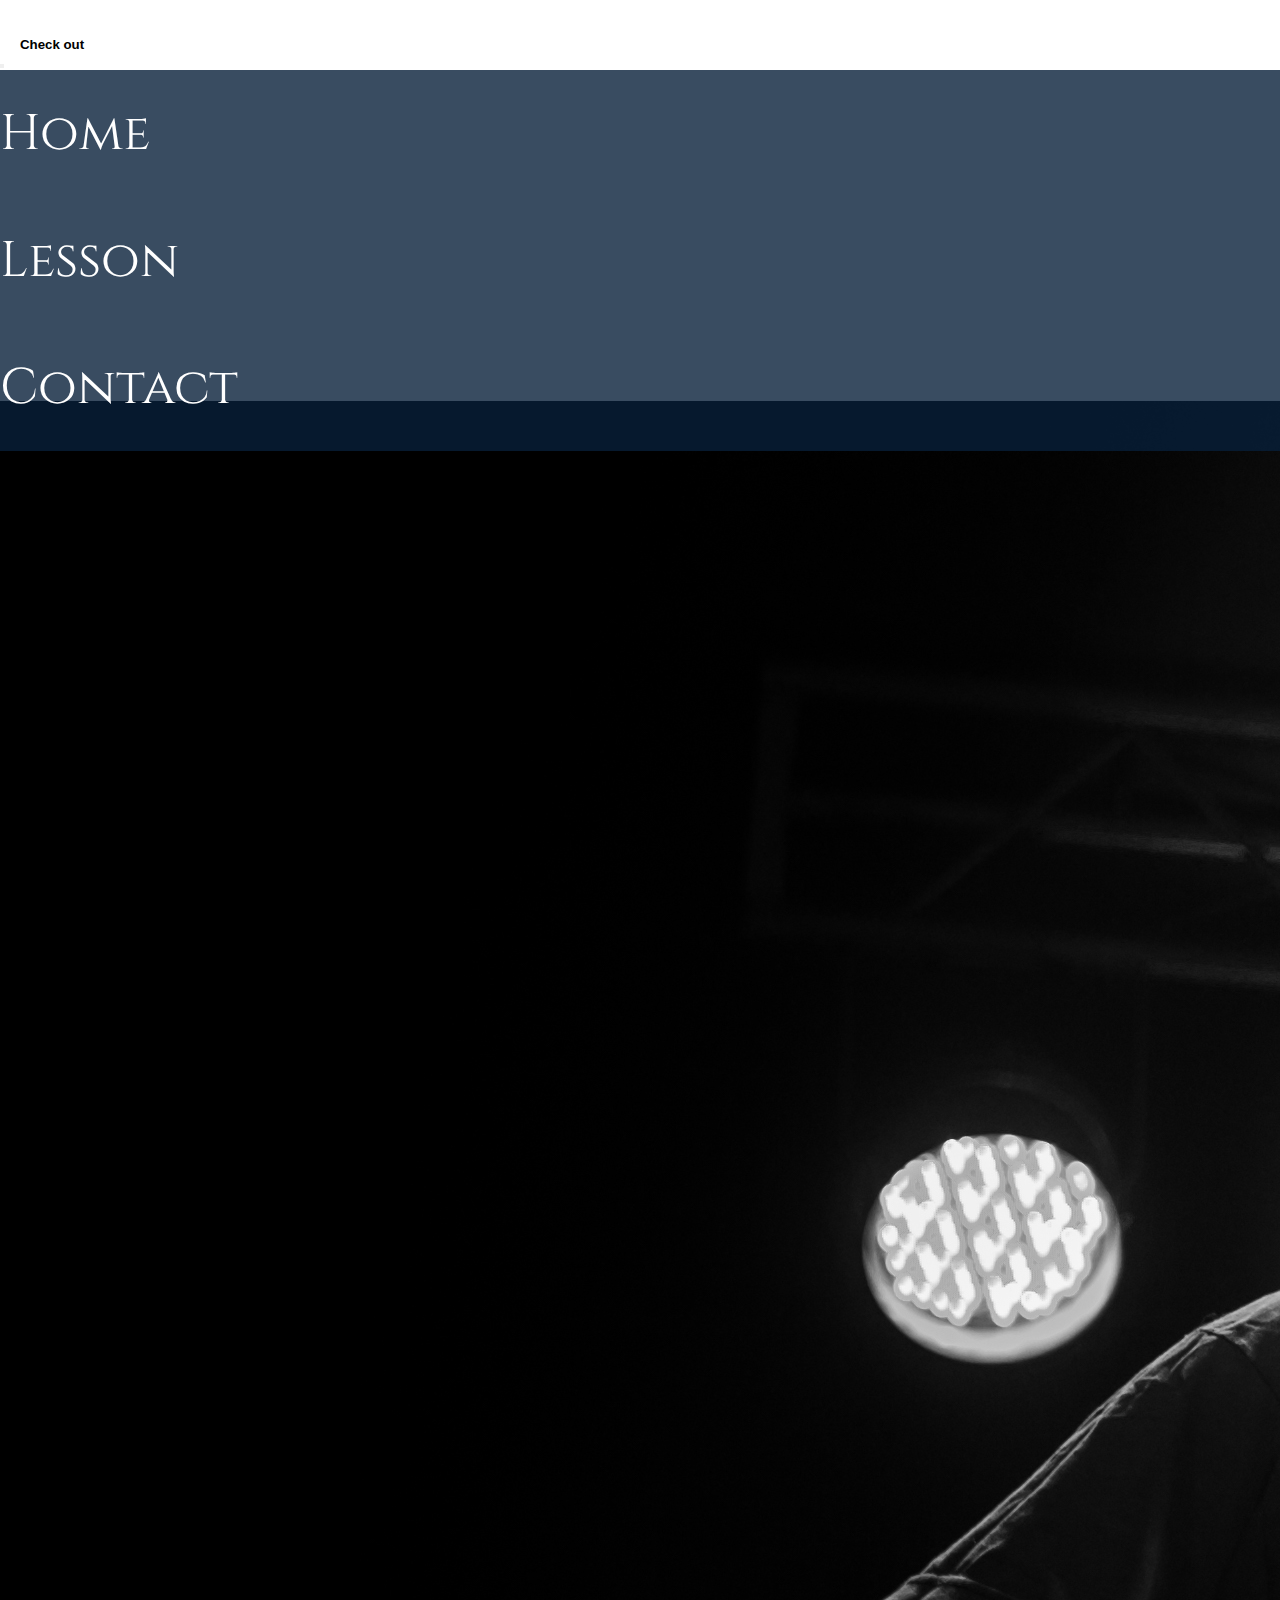
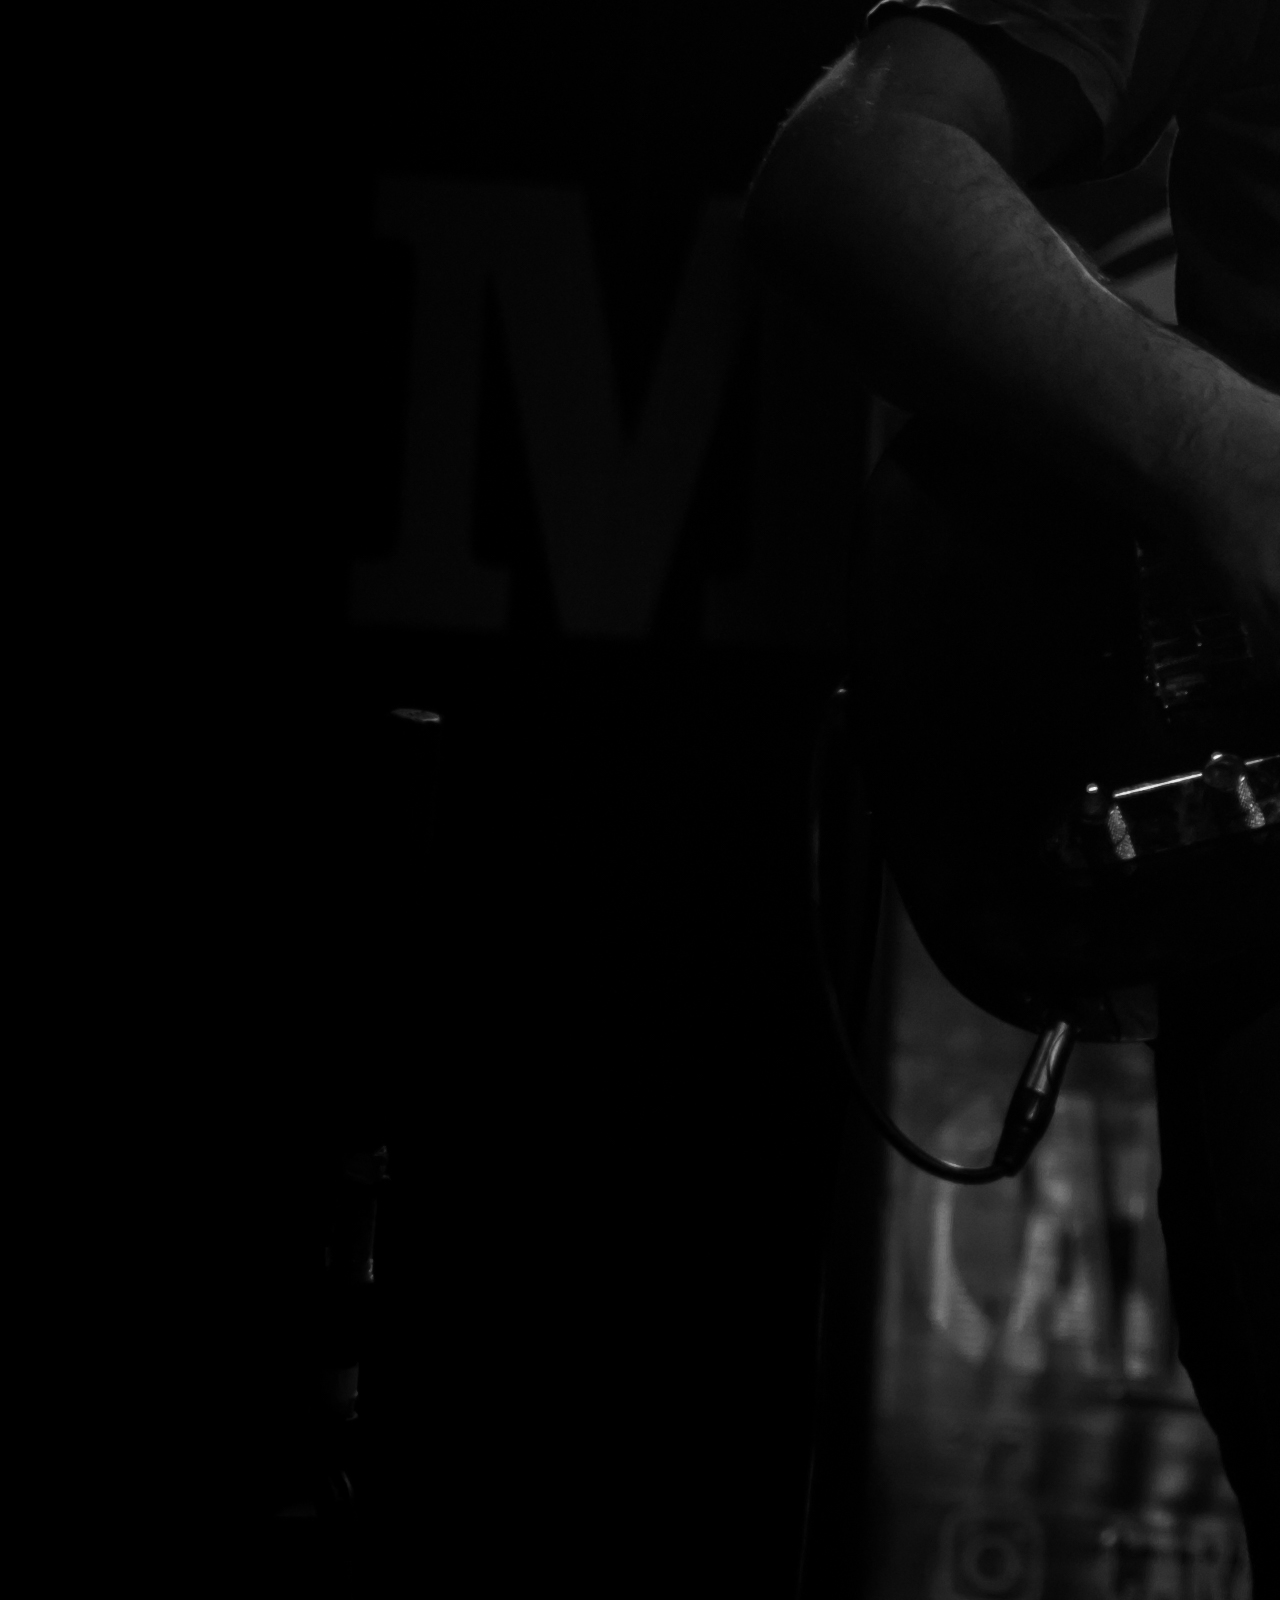
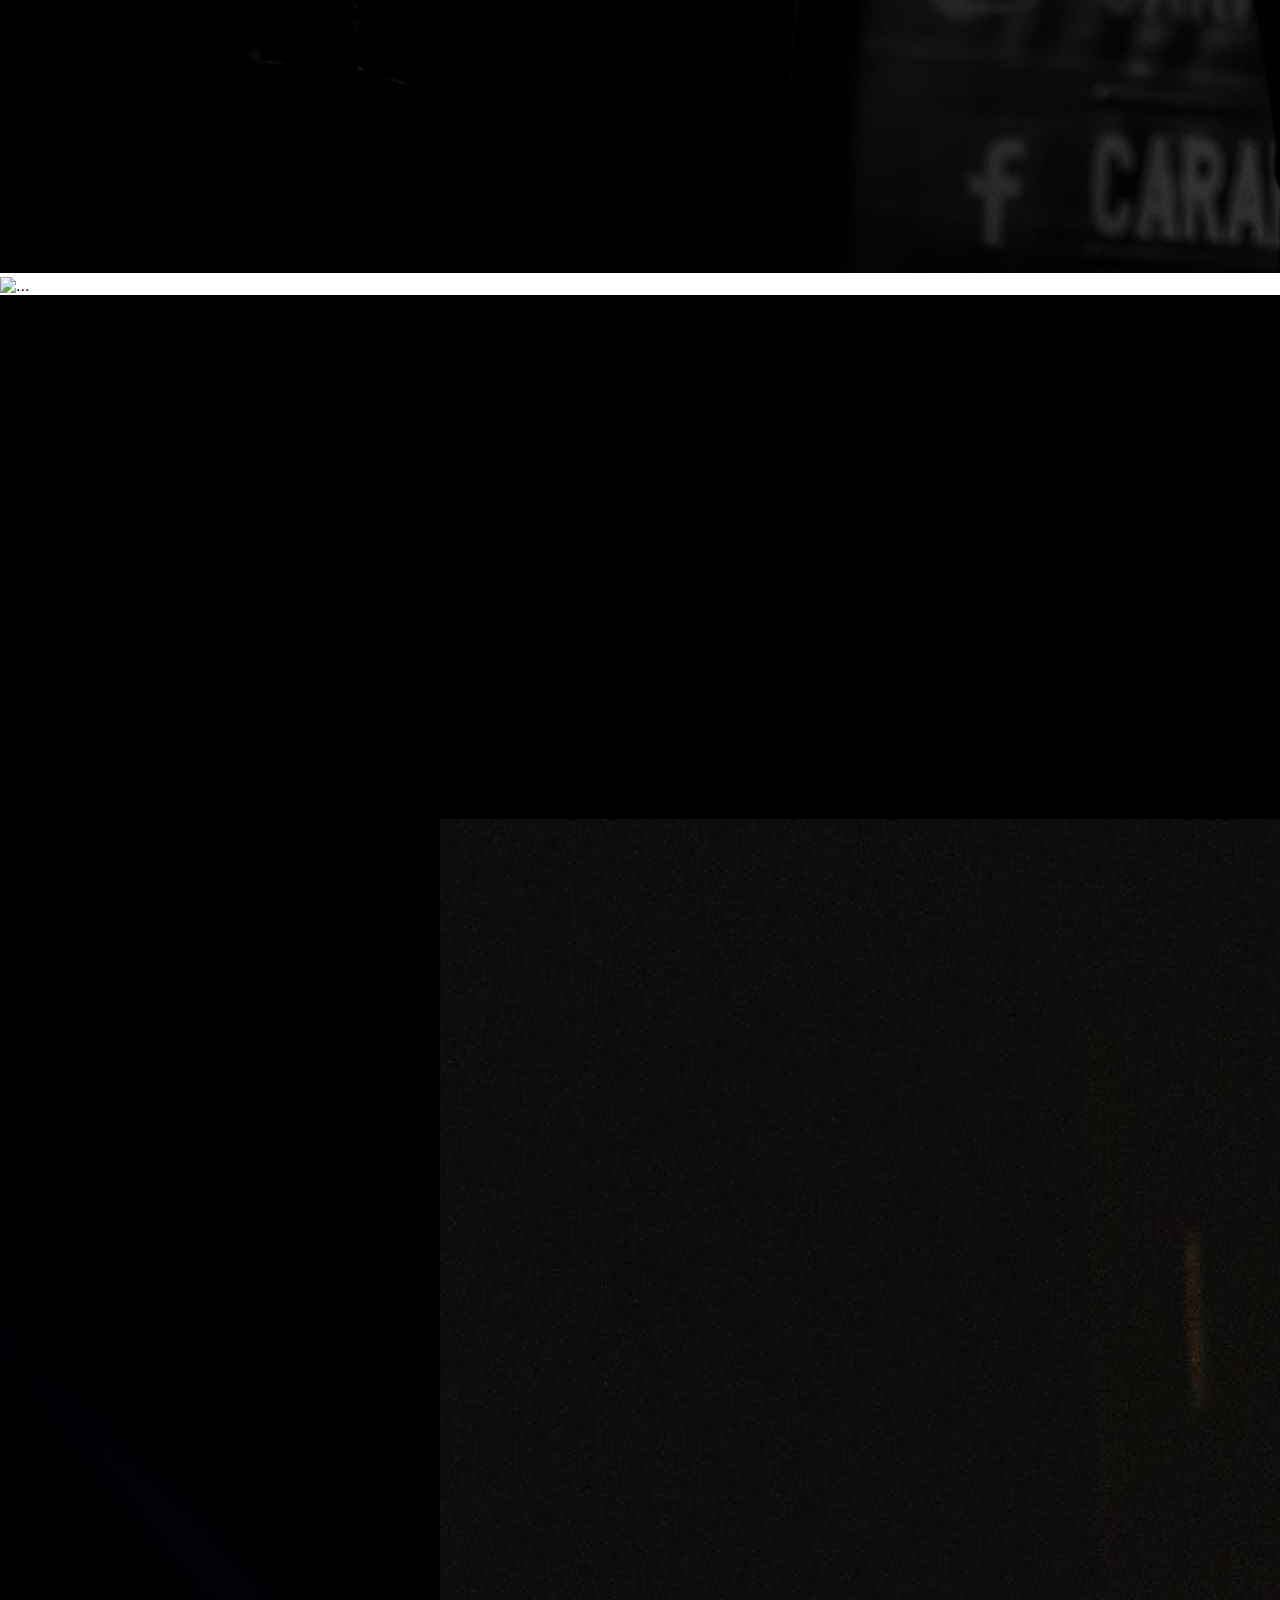
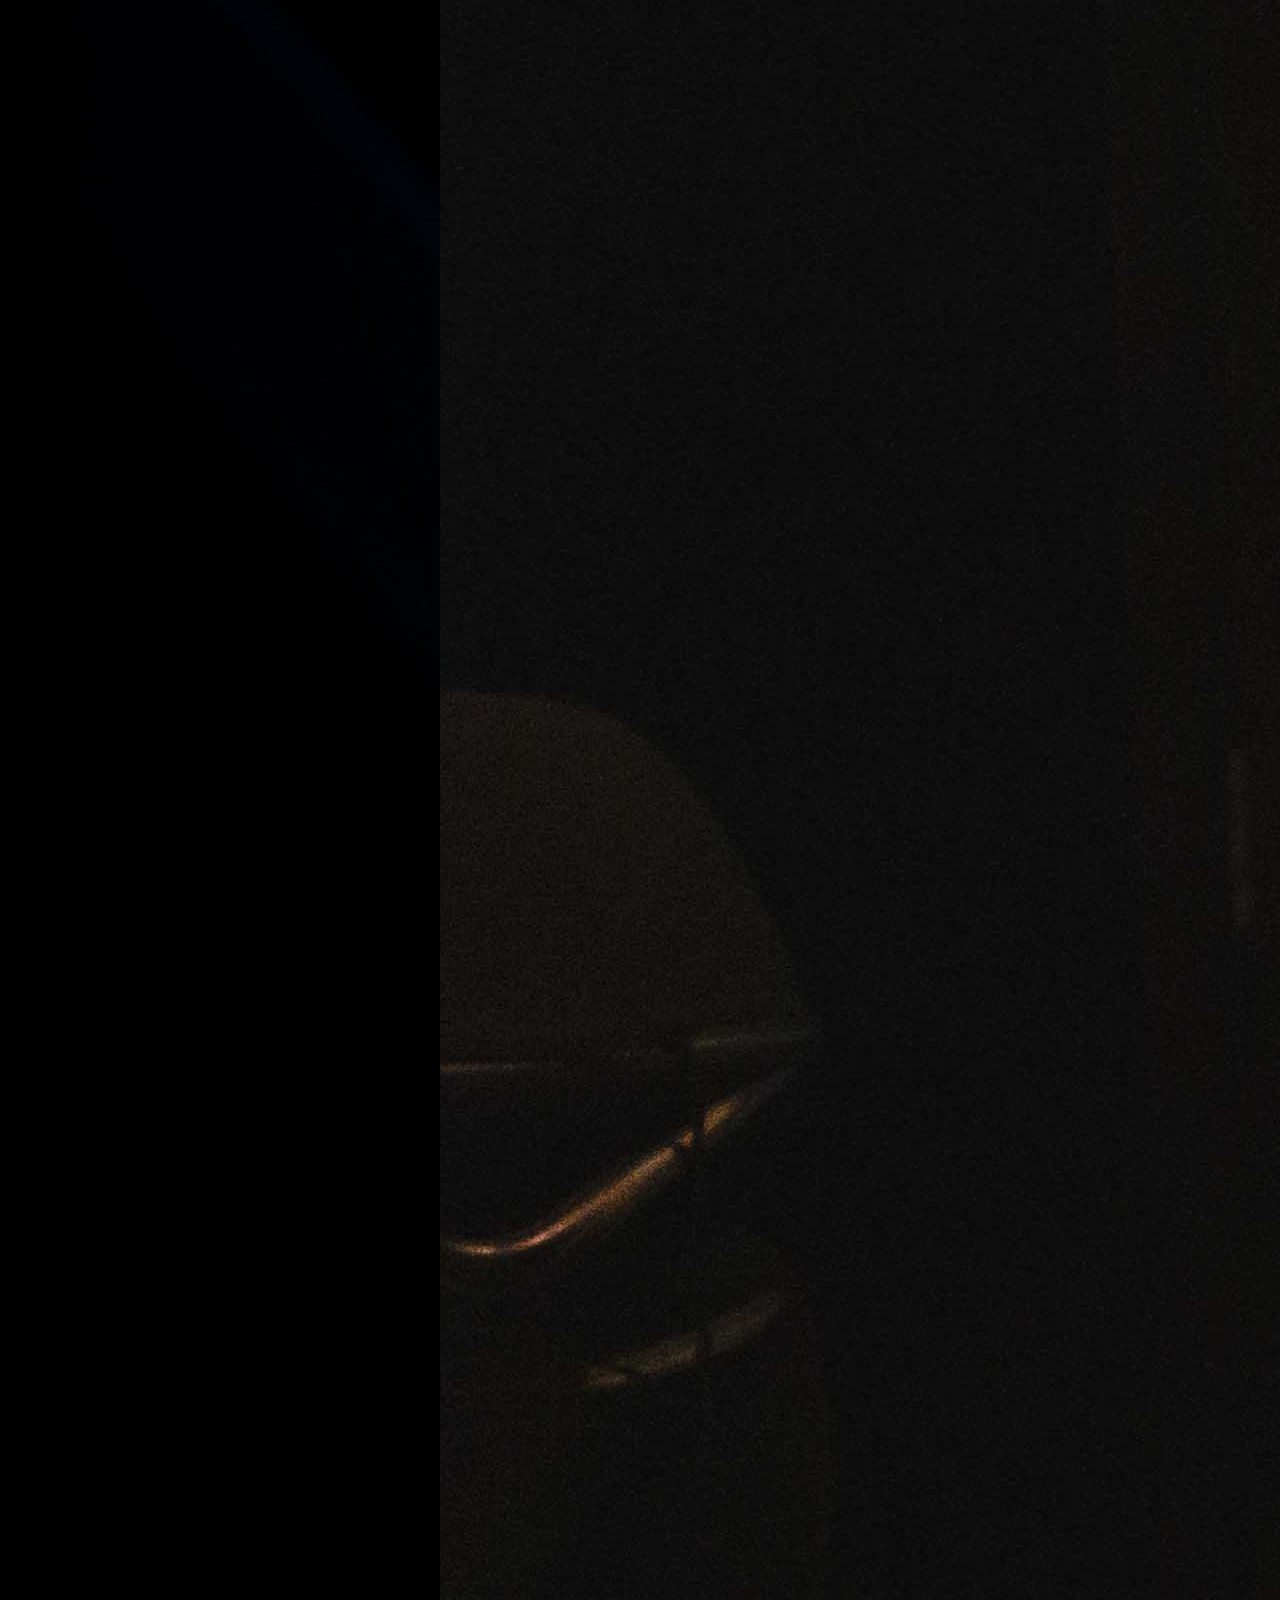
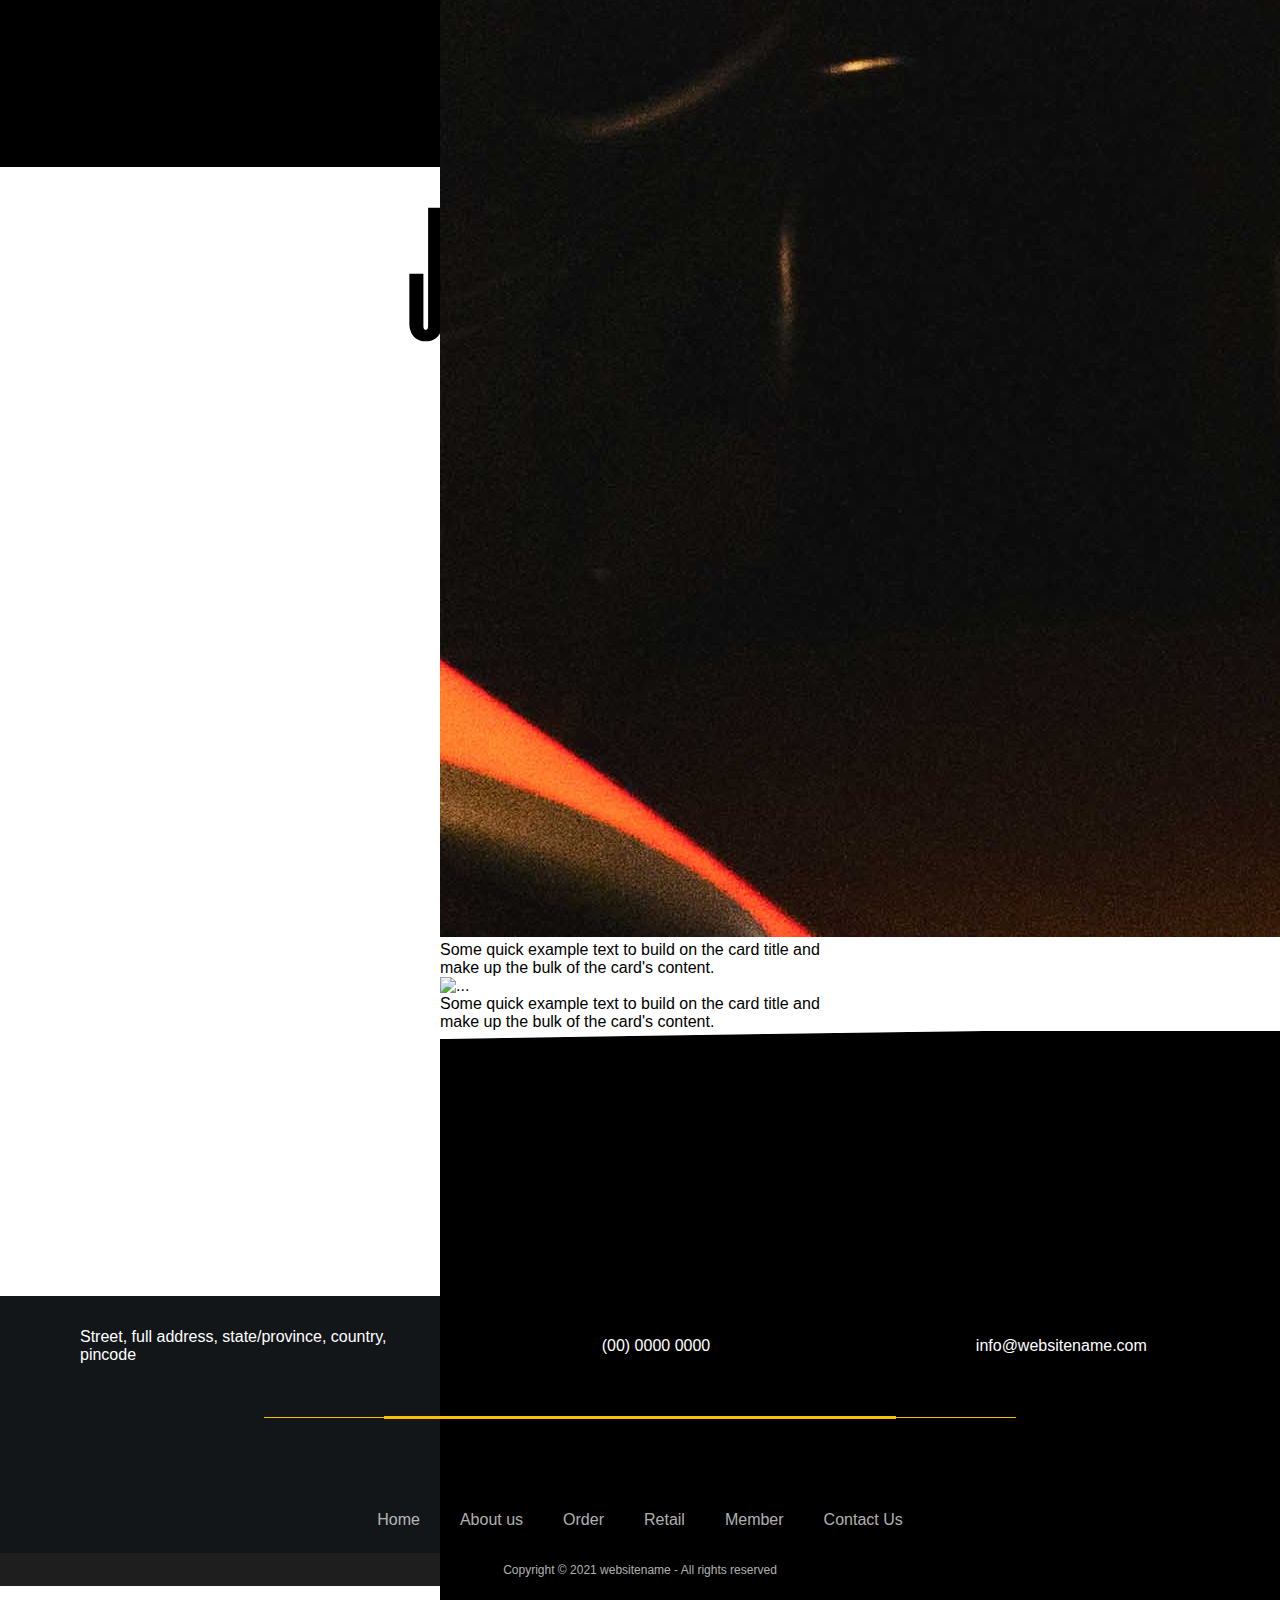
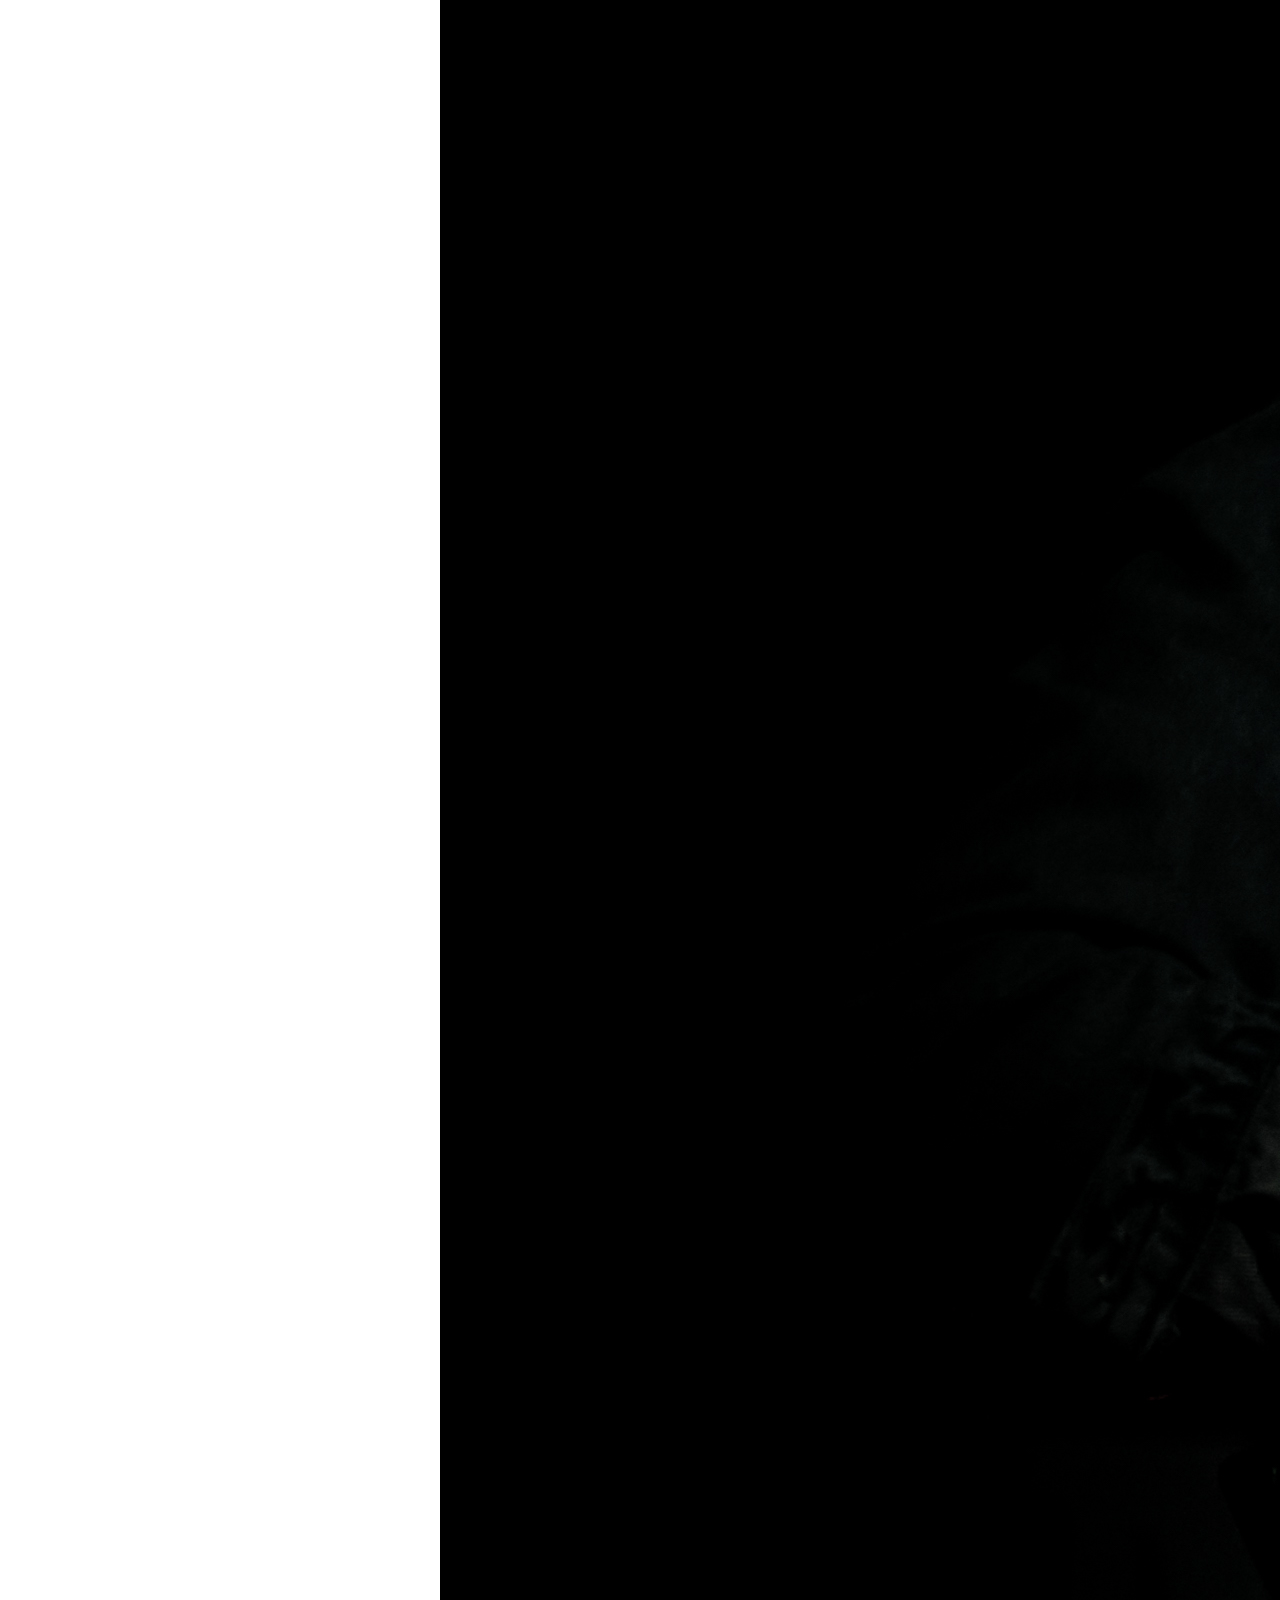
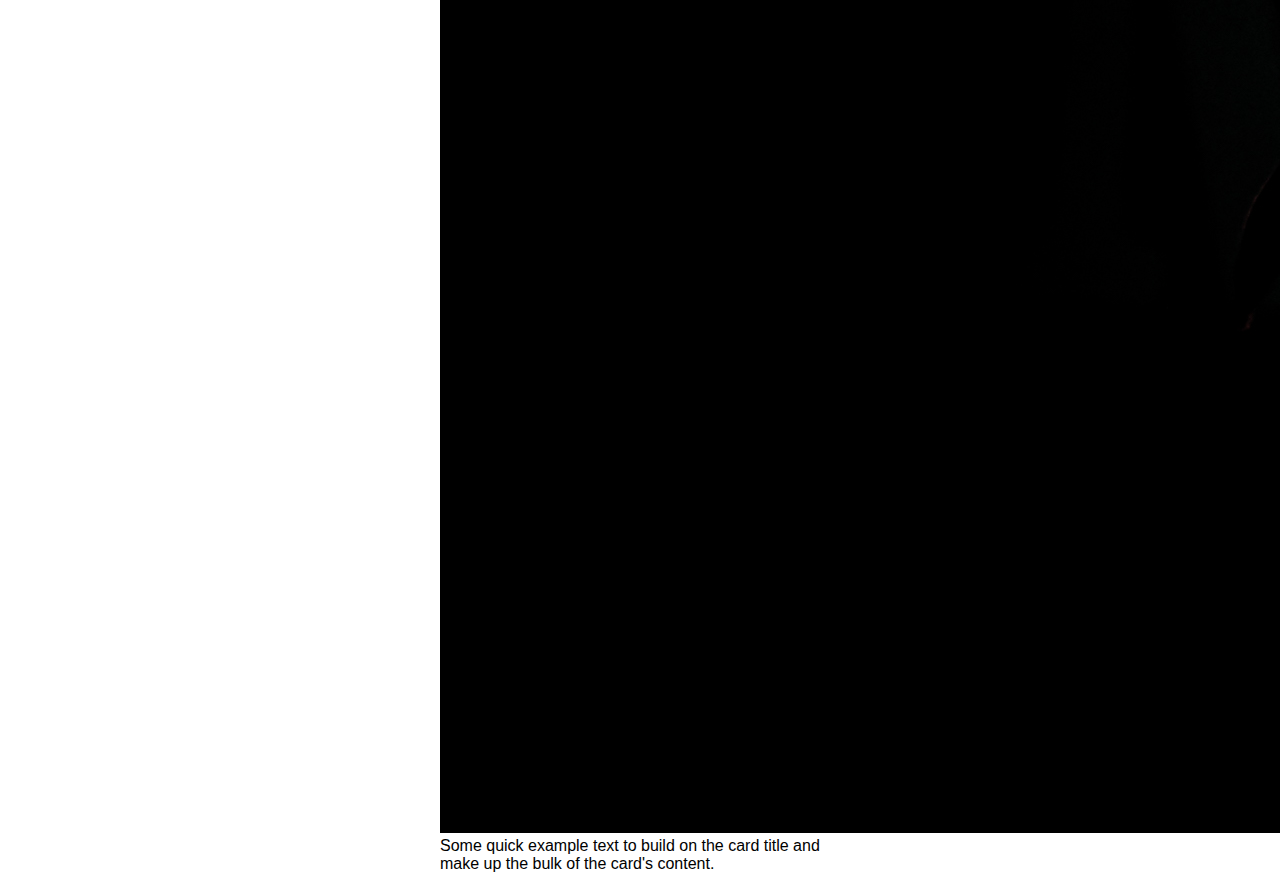
==== commit f72244bc: "Solucion de Menú" ====
--- a/index.html
+++ b/index.html
@@ -22,7 +22,7 @@
 </head>
 <body>
     <!--menú-->
-    <div>
+    <div class="boton_menu">
         <button class="btn btn-primary" type="button" data-bs-toggle="offcanvas" data-bs-target="#offcanvasWithBothOptions" aria-controls="offcanvasWithBothOptions"><img src="./imagenes/menu.png" class="btn-menu" alt="Menú" width="30px"></button>
 
         <div class="offcanvas offcanvas-start" data-bs-scroll="true" tabindex="-1" id="offcanvasWithBothOptions" aria-labelledby="offcanvasWithBothOptionsLabel">
@@ -52,15 +52,6 @@
                 <div class="carousel-item">
                     <img src="./imagenes/img4.jpg" class="d-block w-100" alt="...">
                 </div>
-            </div>
-                <button class="carousel-control-prev" type="button" data-bs-target="#carouselExampleFade" data-bs-slide="prev">
-                <span class="carousel-control-prev-icon" aria-hidden="true"></span>
-                <span class="visually-hidden">Previous</span>
-                </button>
-                <button class="carousel-control-next" type="button" data-bs-target="#carouselExampleFade" data-bs-slide="next">
-                <span class="carousel-control-next-icon" aria-hidden="true"></span>
-                <span class="visually-hidden">Next</span>
-                </button>
             </div>
         </div>
     </div>
--- a/jonny.css
+++ b/jonny.css
@@ -17,15 +17,8 @@
   margin-left: 465px;*/
 }
 
-.carousel{
-  z-index: -10;
-}
-.offcanvas{
-  background-color: rgba(7, 31, 57, .8);
-}
-.btn-primary{
-  margin-right: 20px;
-  float: right;
+.btn{
+  margin-left: 1500px;
 }
 .offcanvas-header{
   background-color: #fff;
@@ -37,7 +30,6 @@
   list-style: none; 
   font-size: 50px;
   line-height: 250%;
-  z-index: 10;   
 }
 .lesson{
   text-decoration: none;
@@ -58,6 +50,14 @@
   text-decoration: none;
   color: #fff;
   font-family: 'Cinzel', serif;
+}
+.offcanvas{
+  background-color: rgba(7, 31, 57, .8);
+}
+.carousel{
+  margin-top: -50px;
+  position: relative;
+  z-index: -1000;
 }
 
 /*CARDS*/
@@ -74,9 +74,9 @@
 }
 .youtube_videos .youtube{
   display:inline-block;
-  margin-bottom:1em;
-  margin-right:0.5em;
-  margin-left:0.5em;
+  margin-bottom:.5em;
+  margin-right:0.3em;
+  margin-left:0.3em;
   margin-top:0;
   
 }
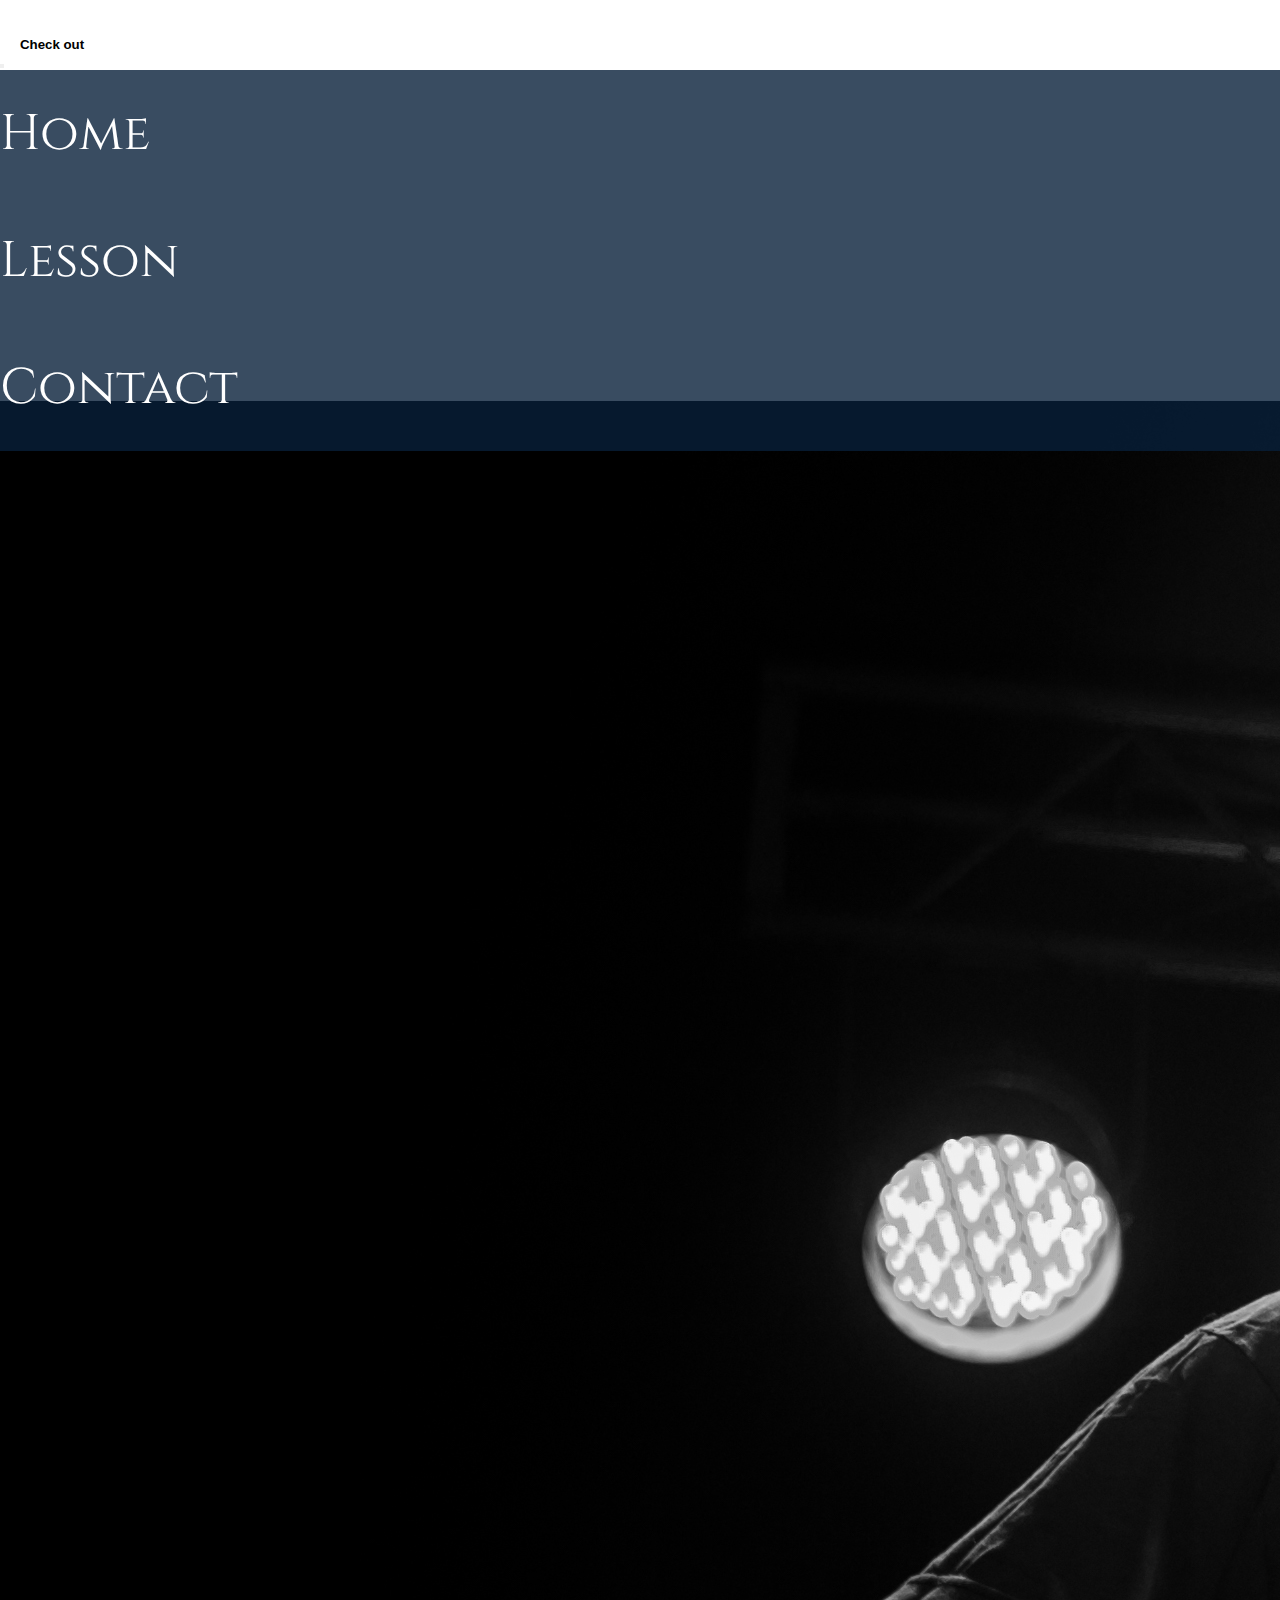
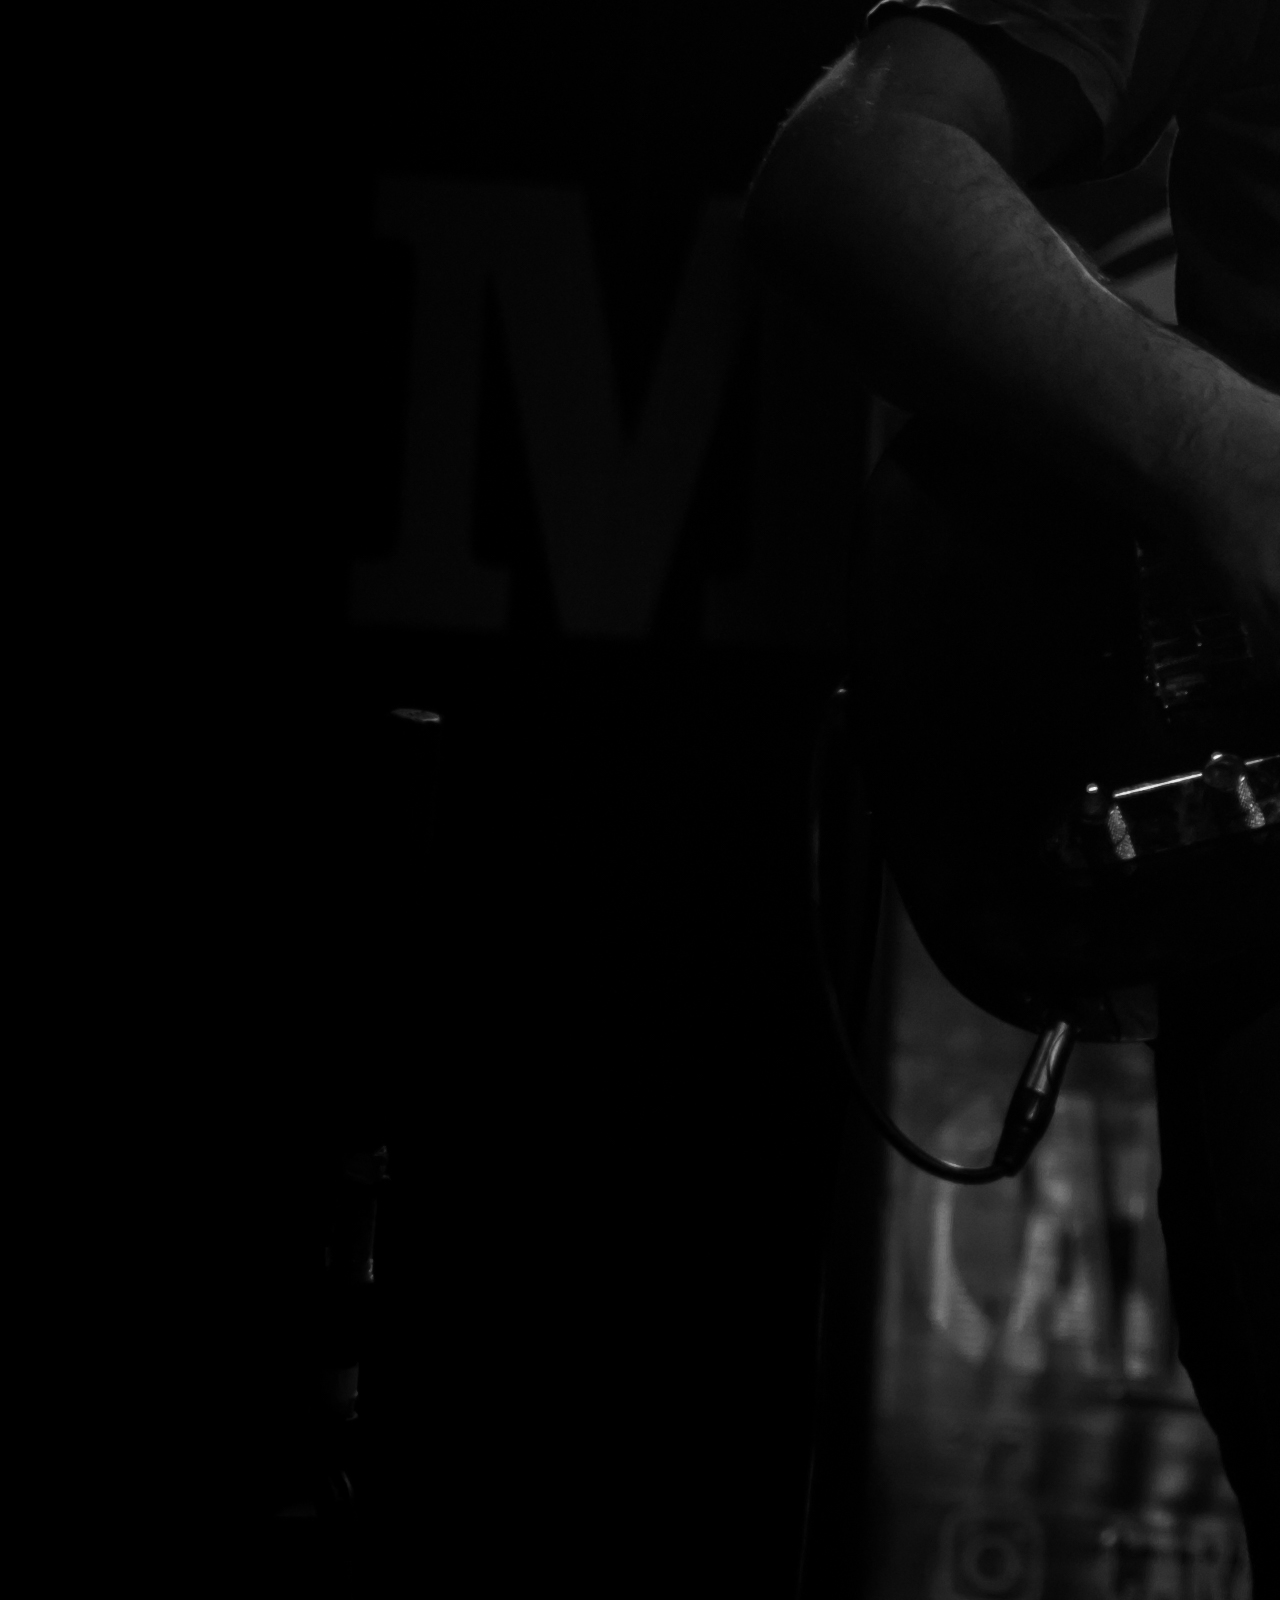
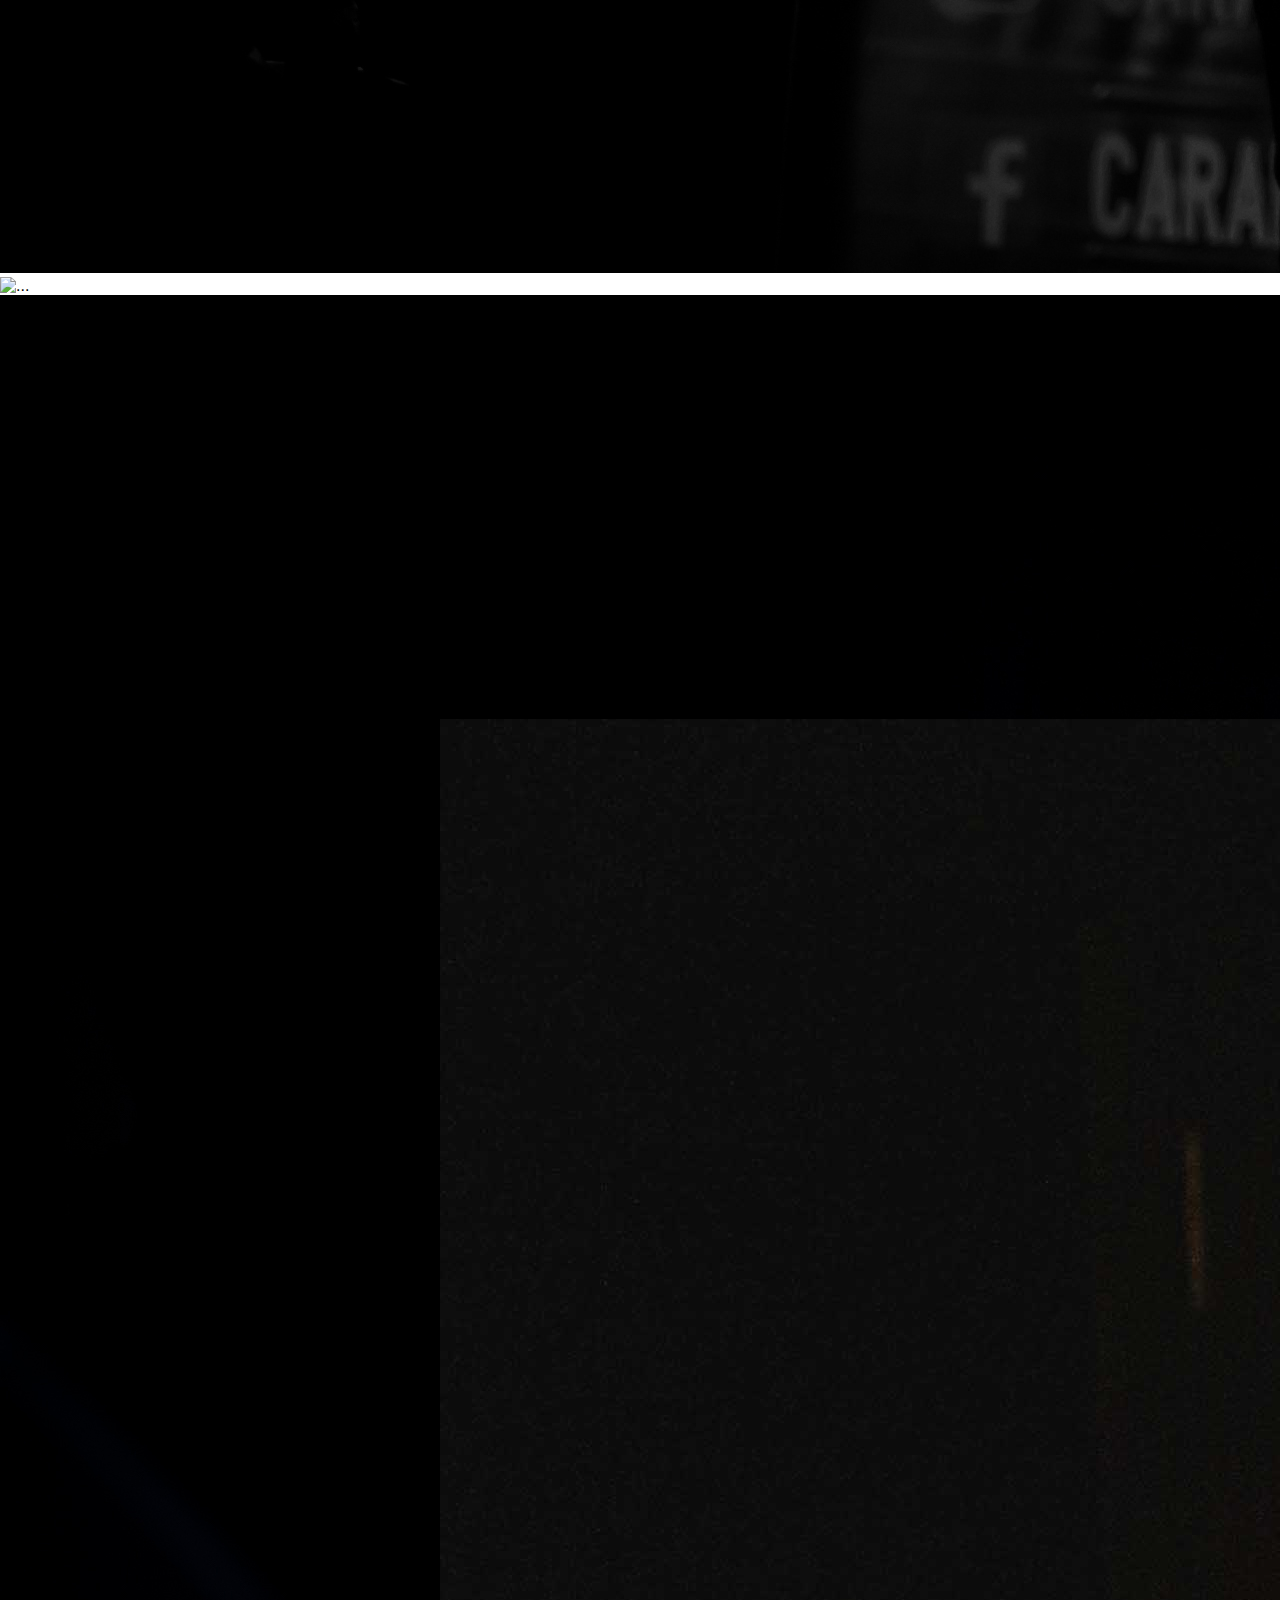
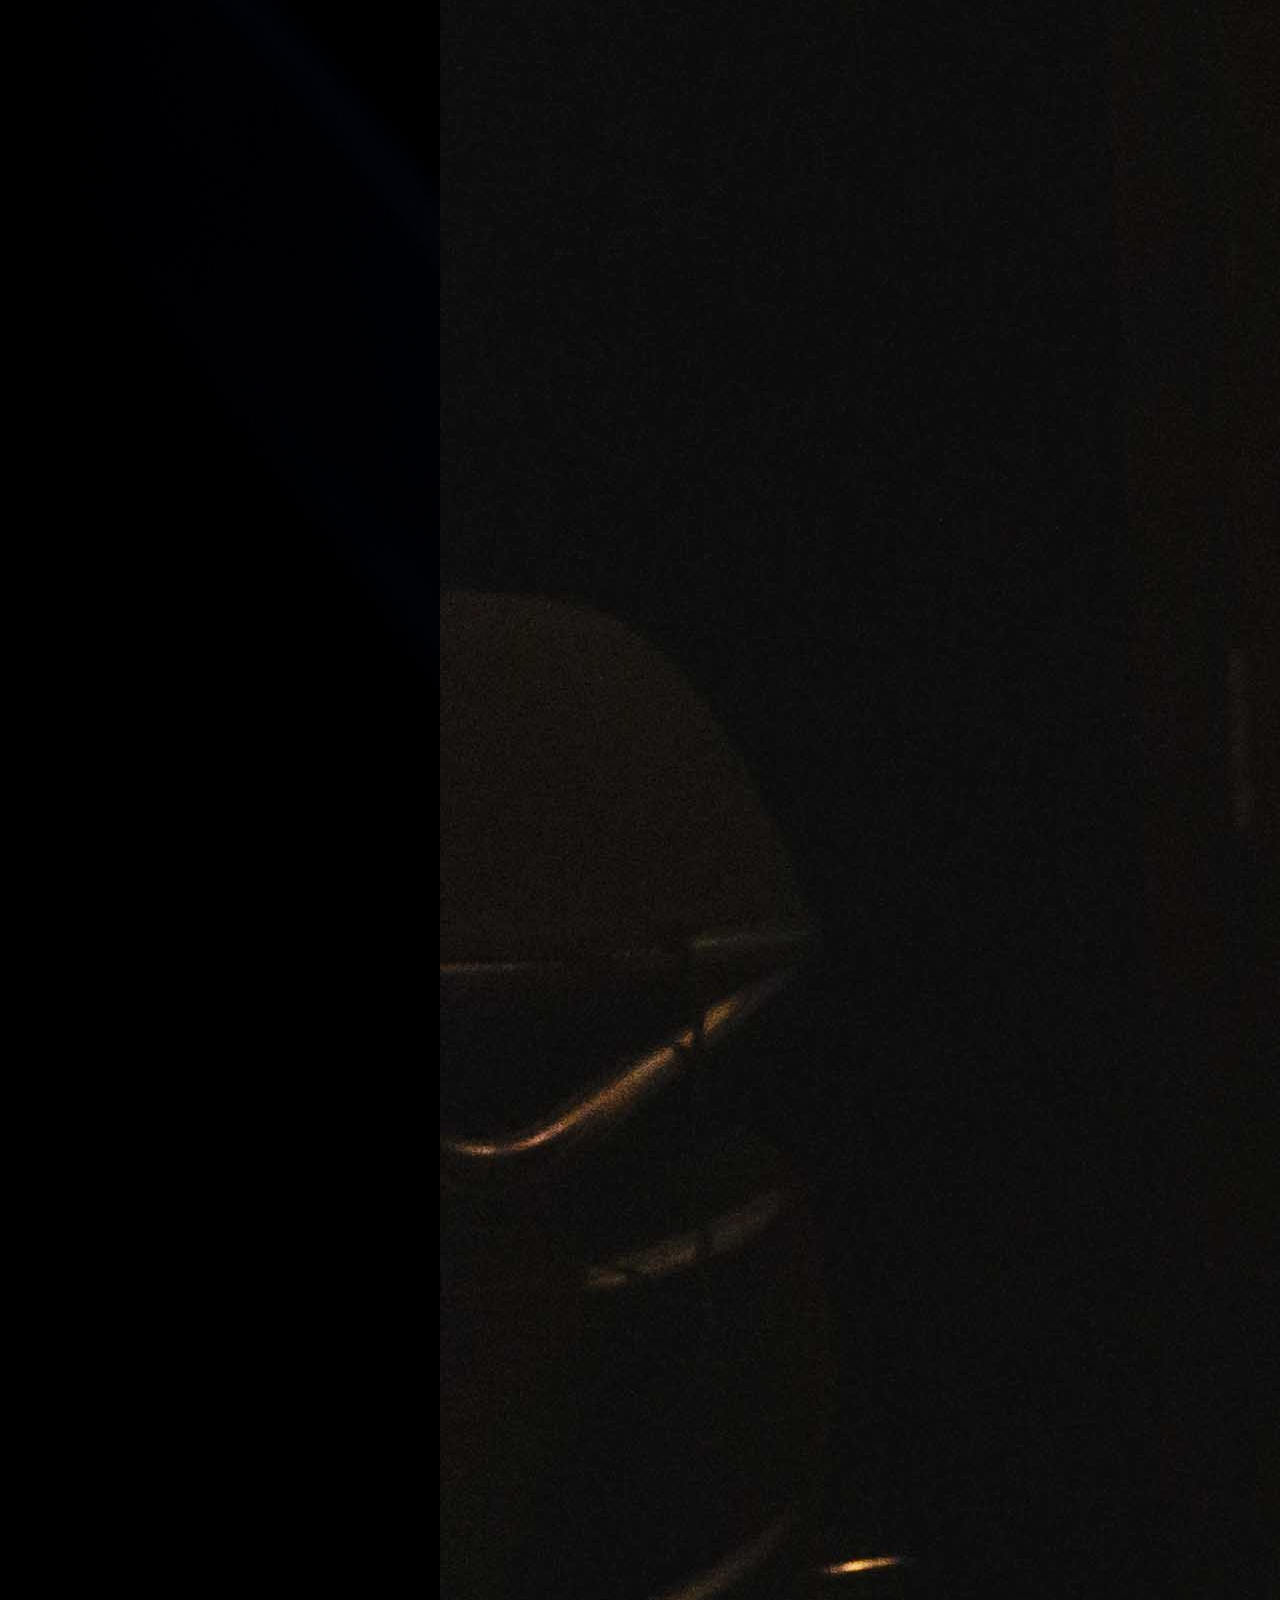
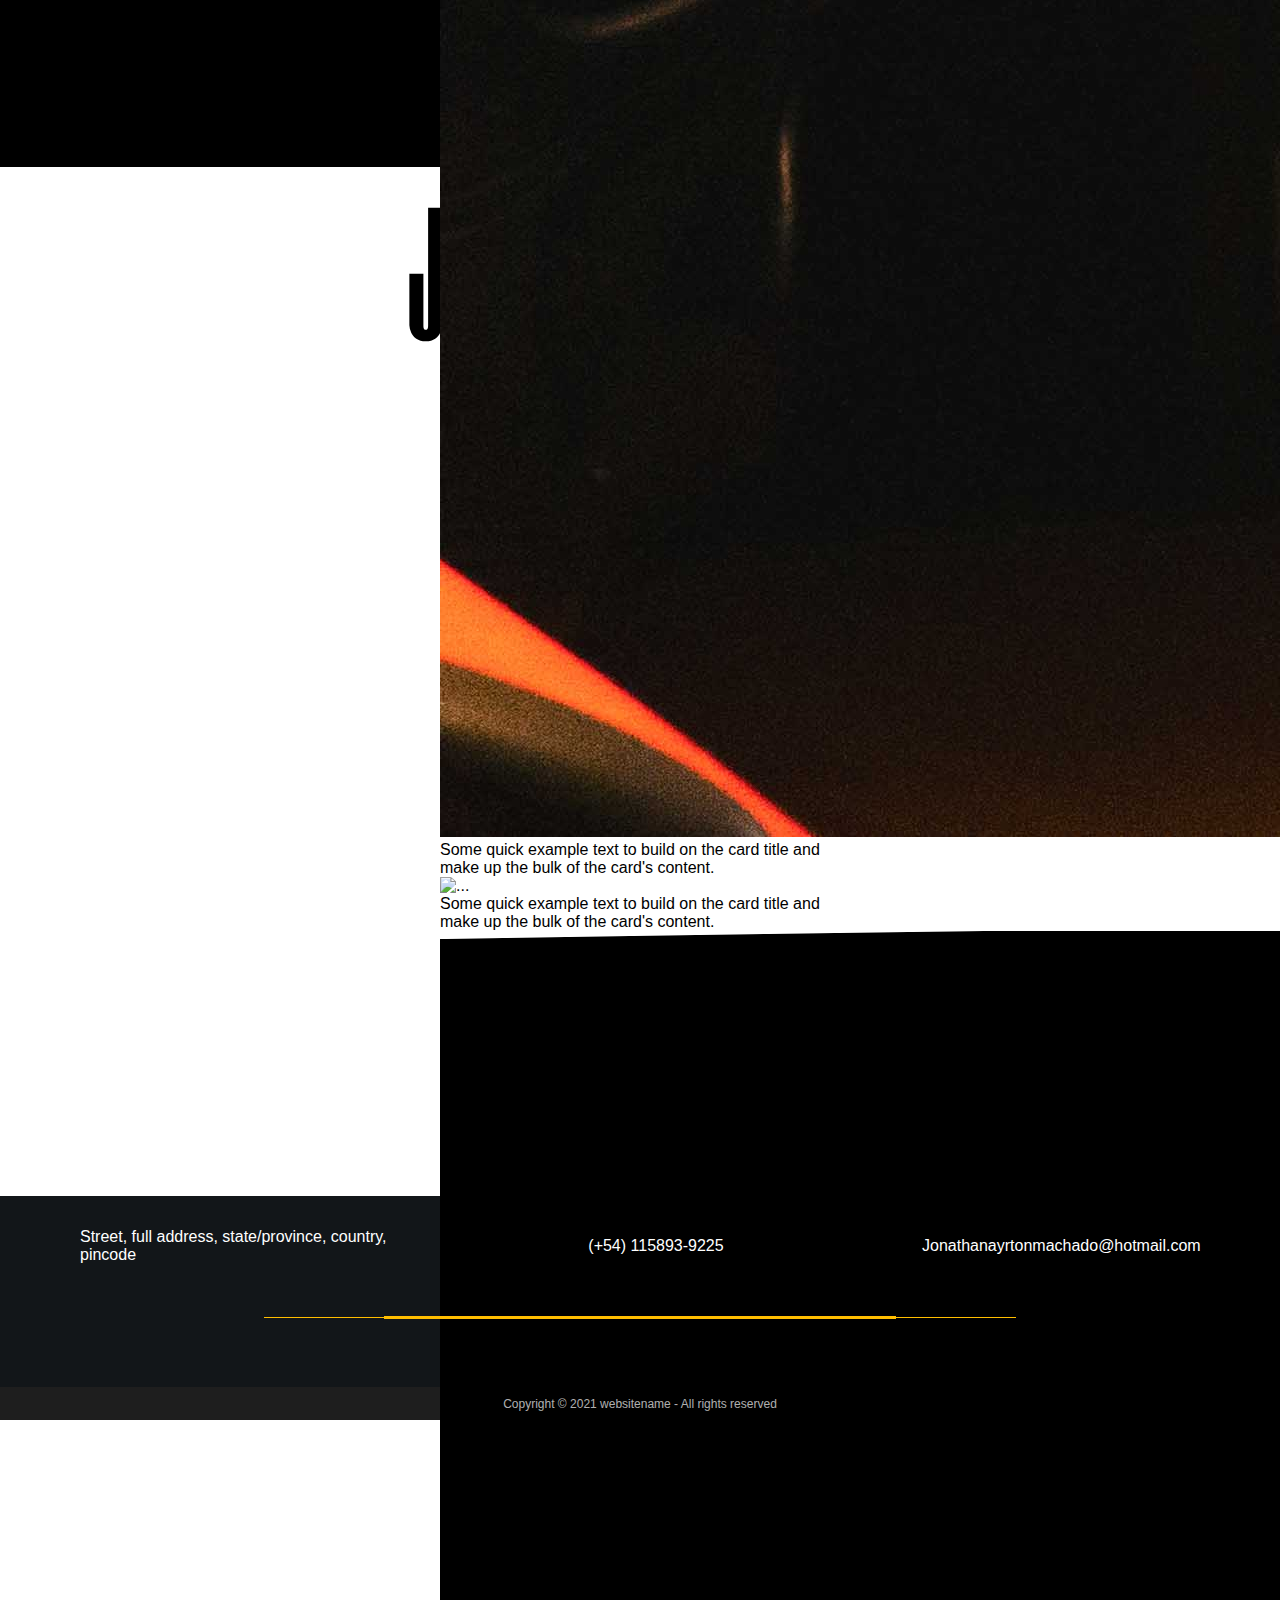
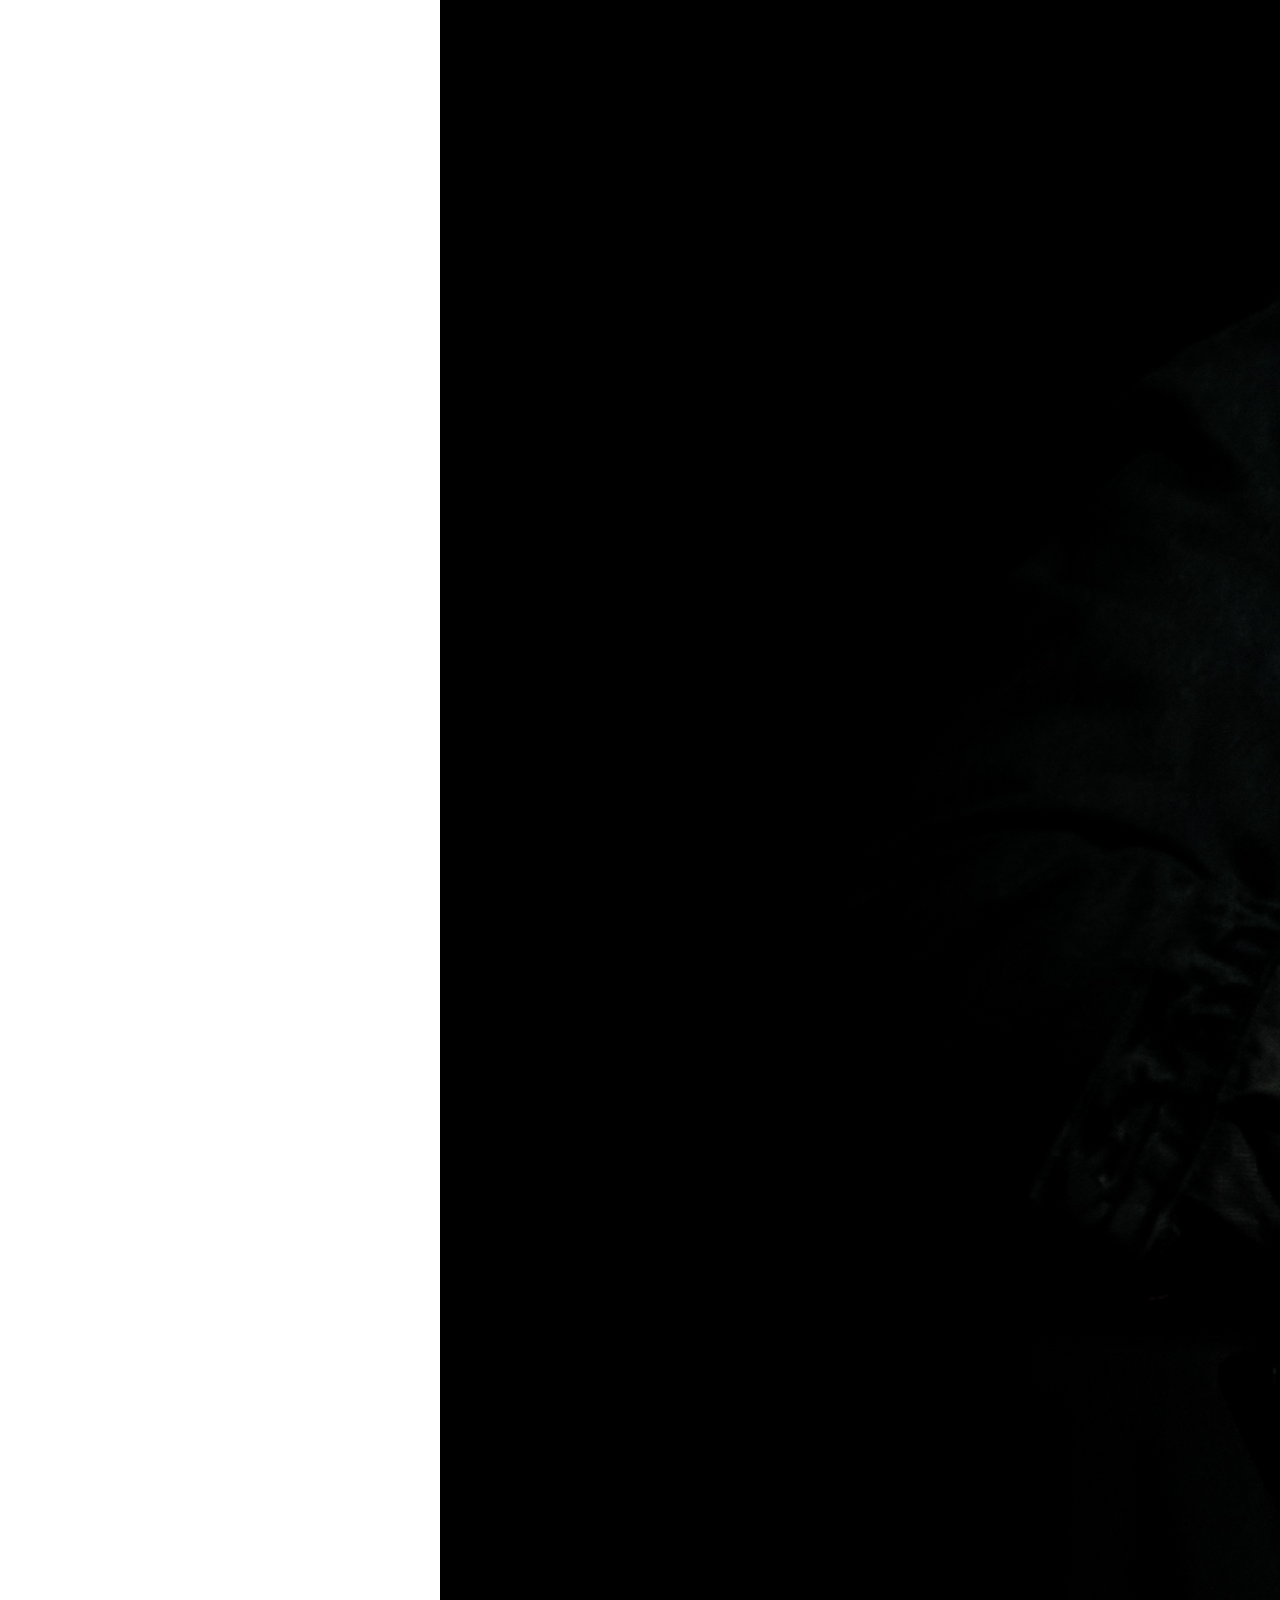
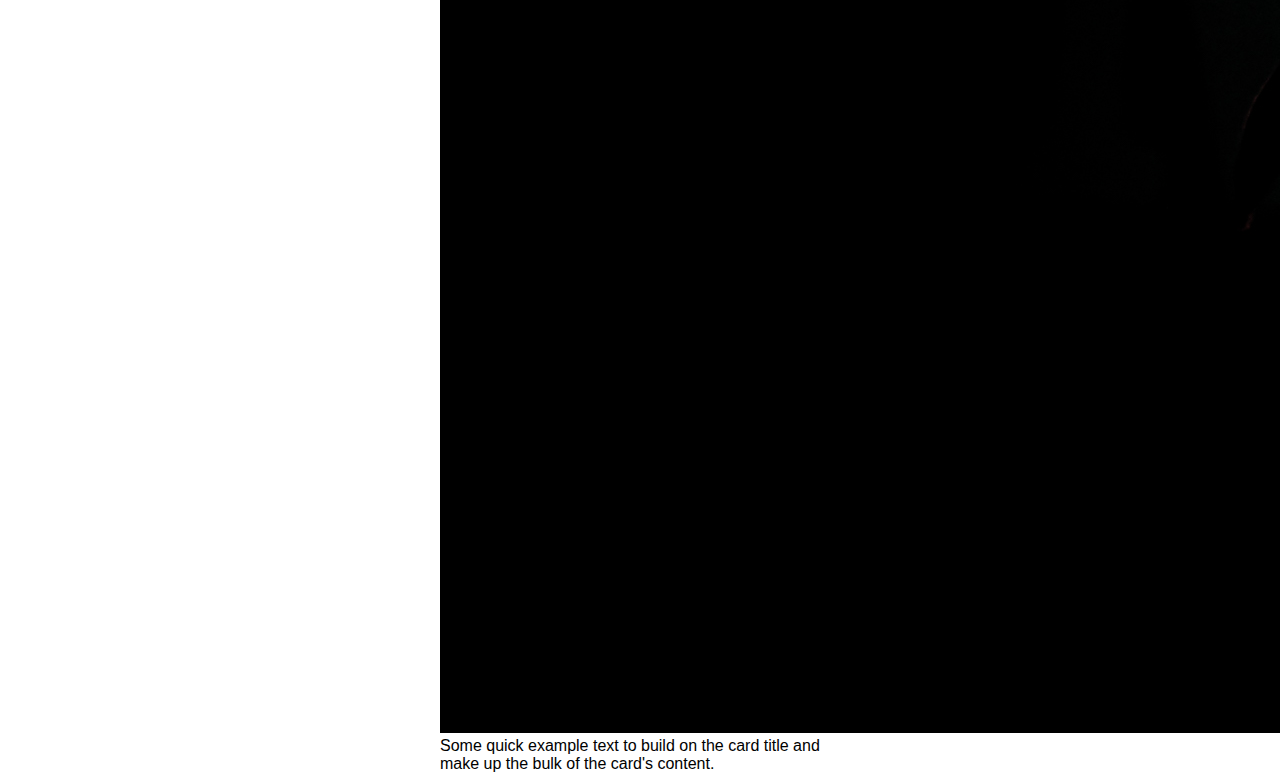
==== commit 2fc87129: "Arreglo menú y Datos footer" ====
--- a/index.html
+++ b/index.html
@@ -94,30 +94,21 @@
             </section>
             <section>
                 <span><i class="fa fa-phone"></i></span>
-                <span>(00) 0000 0000</span>
+                <span>(+54) 115893-9225</span>
             </section>
             <section>
                 <span><i class="fa fa-envelope"></i></span>
-                <span>info@websitename.com</span>
+                <span>Jonathanayrtonmachado@hotmail.com</span>
             </section>
         </div>
         <span class="border-shape"></span>
         <div class="bottom_content">
             <section>
-                <a href="#"><i class="fa fa-facebook"></i></a>
-                <a href="#"><i class="fa fa-instagram"></i></a>
-                <a href="#"><i class="fa fa-twitter"></i></a>
+                <a href="https://www.facebook.com/jonathan.machado.182" ><i class="fa fa-facebook"></i></a>
+                <a href="https://www.instagram.com/_jonnymachado/"><i class="fa fa-instagram"></i></a>
+                <a href="https://twitter.com/_jonnymachado"><i class="fa fa-twitter"></i></a>
                 <a href="#"><i class="fa fa-telegram"></i></a>
             </section>
-            <section>
-                <a href="#">Home</a>
-                <a href="#">About us</a>
-                <a href="#">Order</a>
-                <a href="#">Retail</a>
-                <a href="#">Member</a>
-                <a href="#">Contact Us</a>
-            </section>
-        </div>
         <div class="copyright">
             Copyright © 2021 websitename - All rights reserved 
         </div>
--- a/jonny.css
+++ b/jonny.css
@@ -63,6 +63,7 @@
 /*CARDS*/
 .card-center{
   display: flex;
+  margin-top: -100px;
 }
 
 /*PAGINA 2*/
@@ -95,7 +96,7 @@
 }
 .thumb,.youtube_video{
   padding:5px;
-  background:#34495e;
+  background:#0279f1;
   border:0;
   outline:0;
 }
@@ -109,7 +110,7 @@
   padding:0;
   margin:0;
   padding:5px;
-  background:rgba(38, 180, 174, 0.66);
+  background:rgba(65, 67, 67, 0.66);
   text-align:center;
   line-height:250px;
   font-family:'Racing Sans One', cursive;
@@ -125,7 +126,7 @@
   width:165px;
   height:40px;
   line-height:40px;
-  background:#34495e;
+  background:#096dd1;
   -webkit-transition:all 0.8s ease;
   -moz-transition:all 0.8s ease;
   -o-transition:all 0.8s ease;
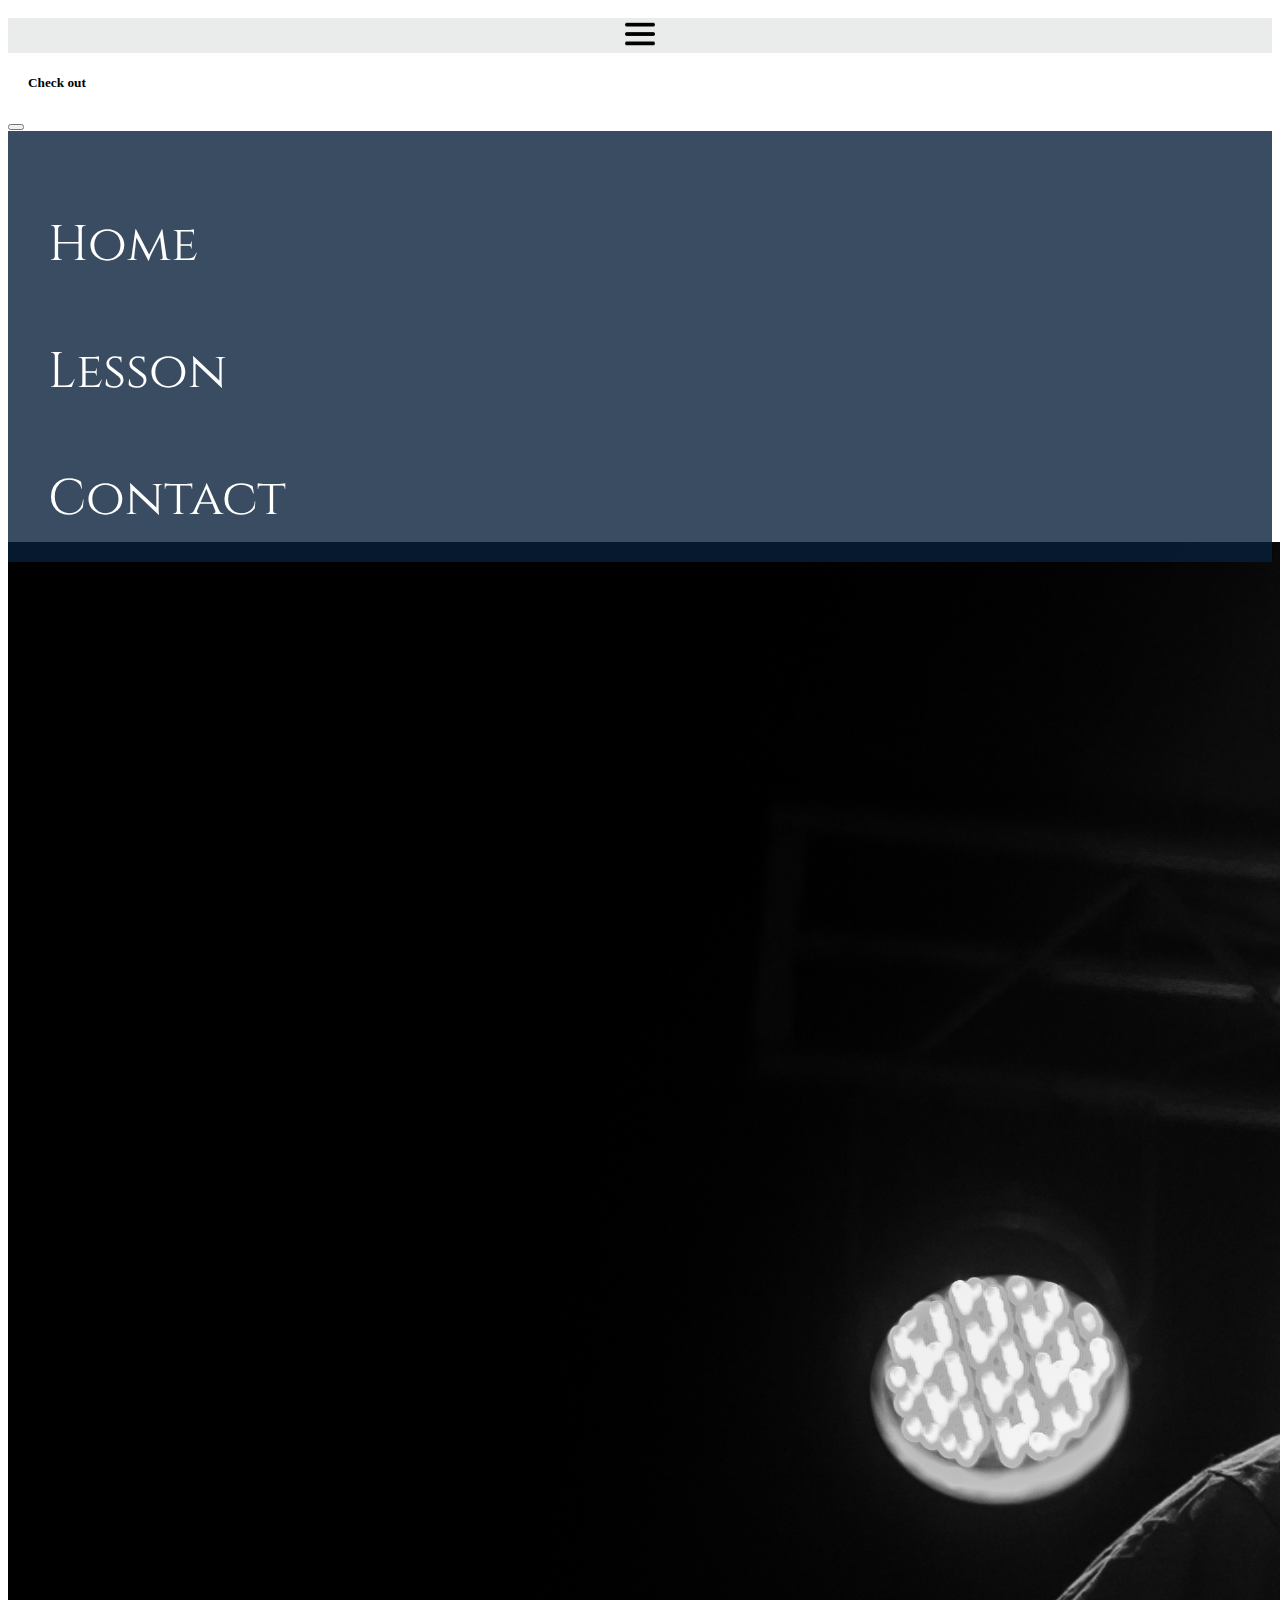
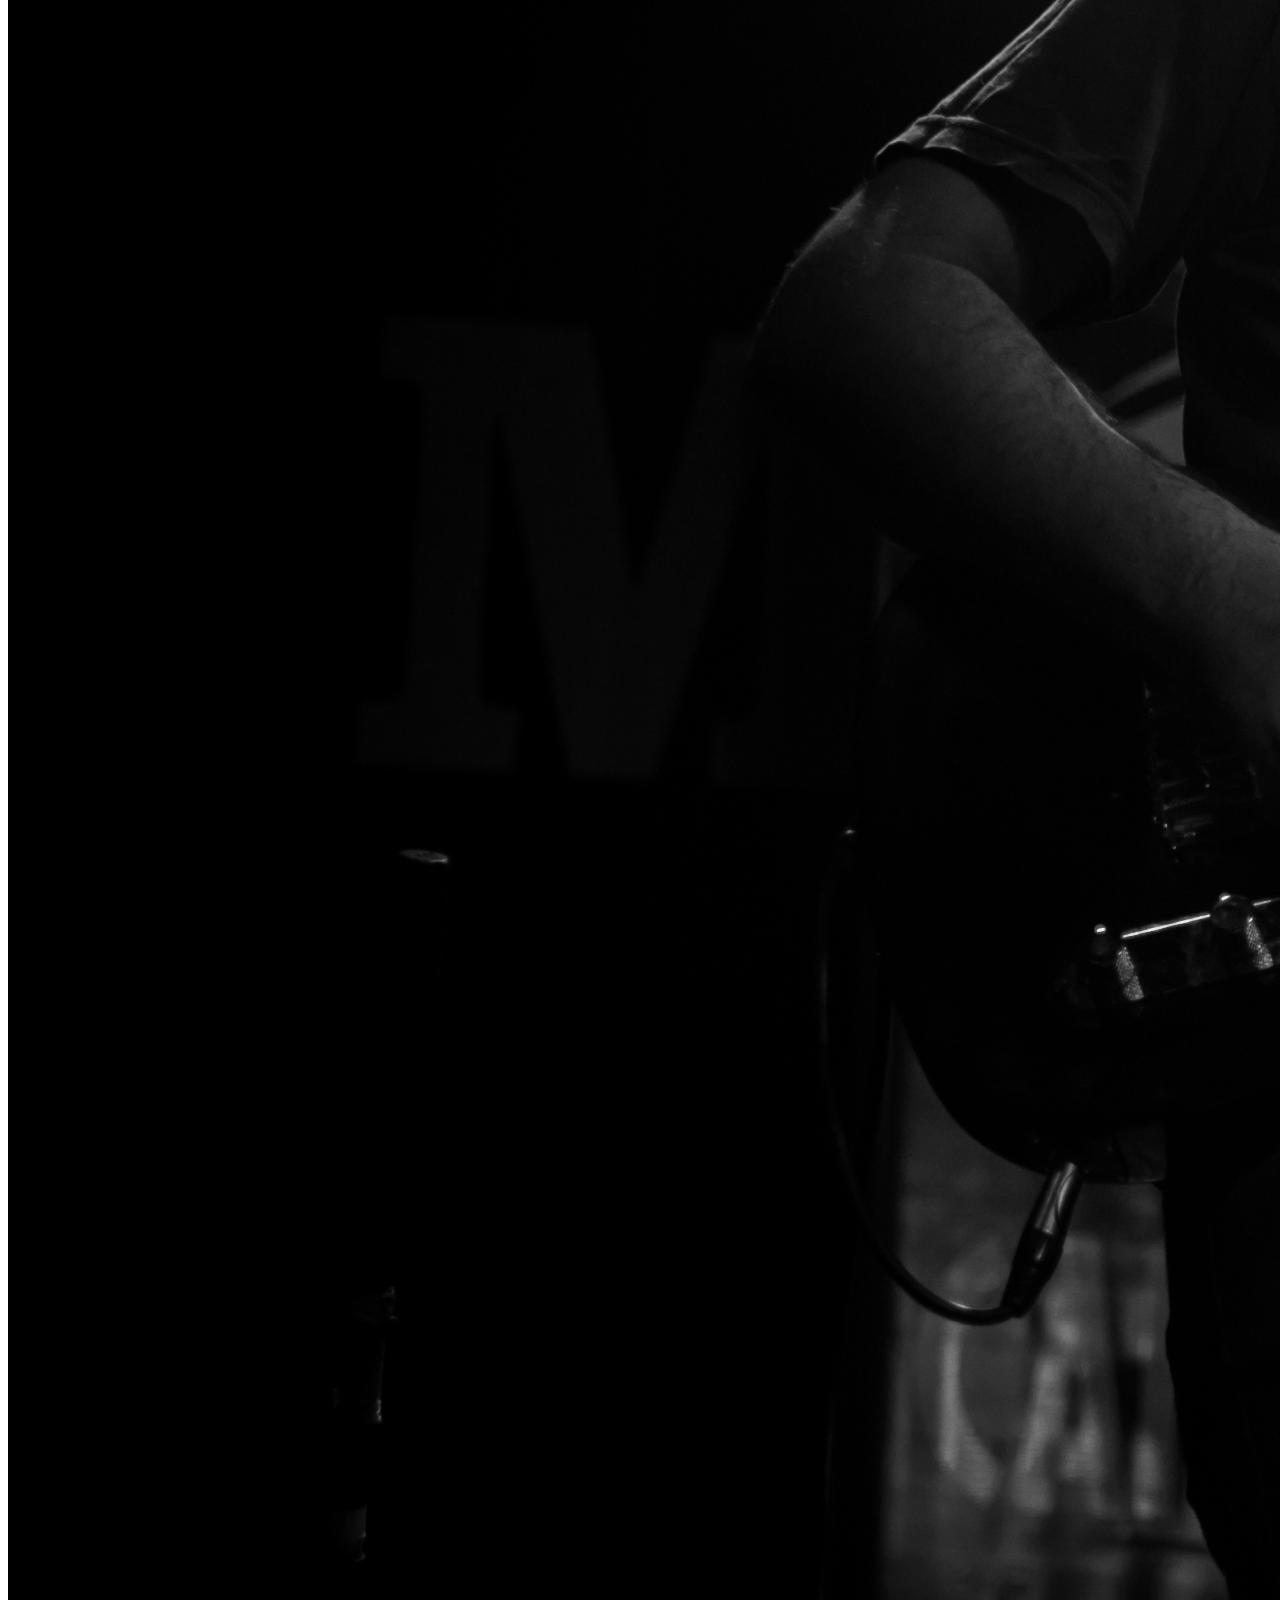
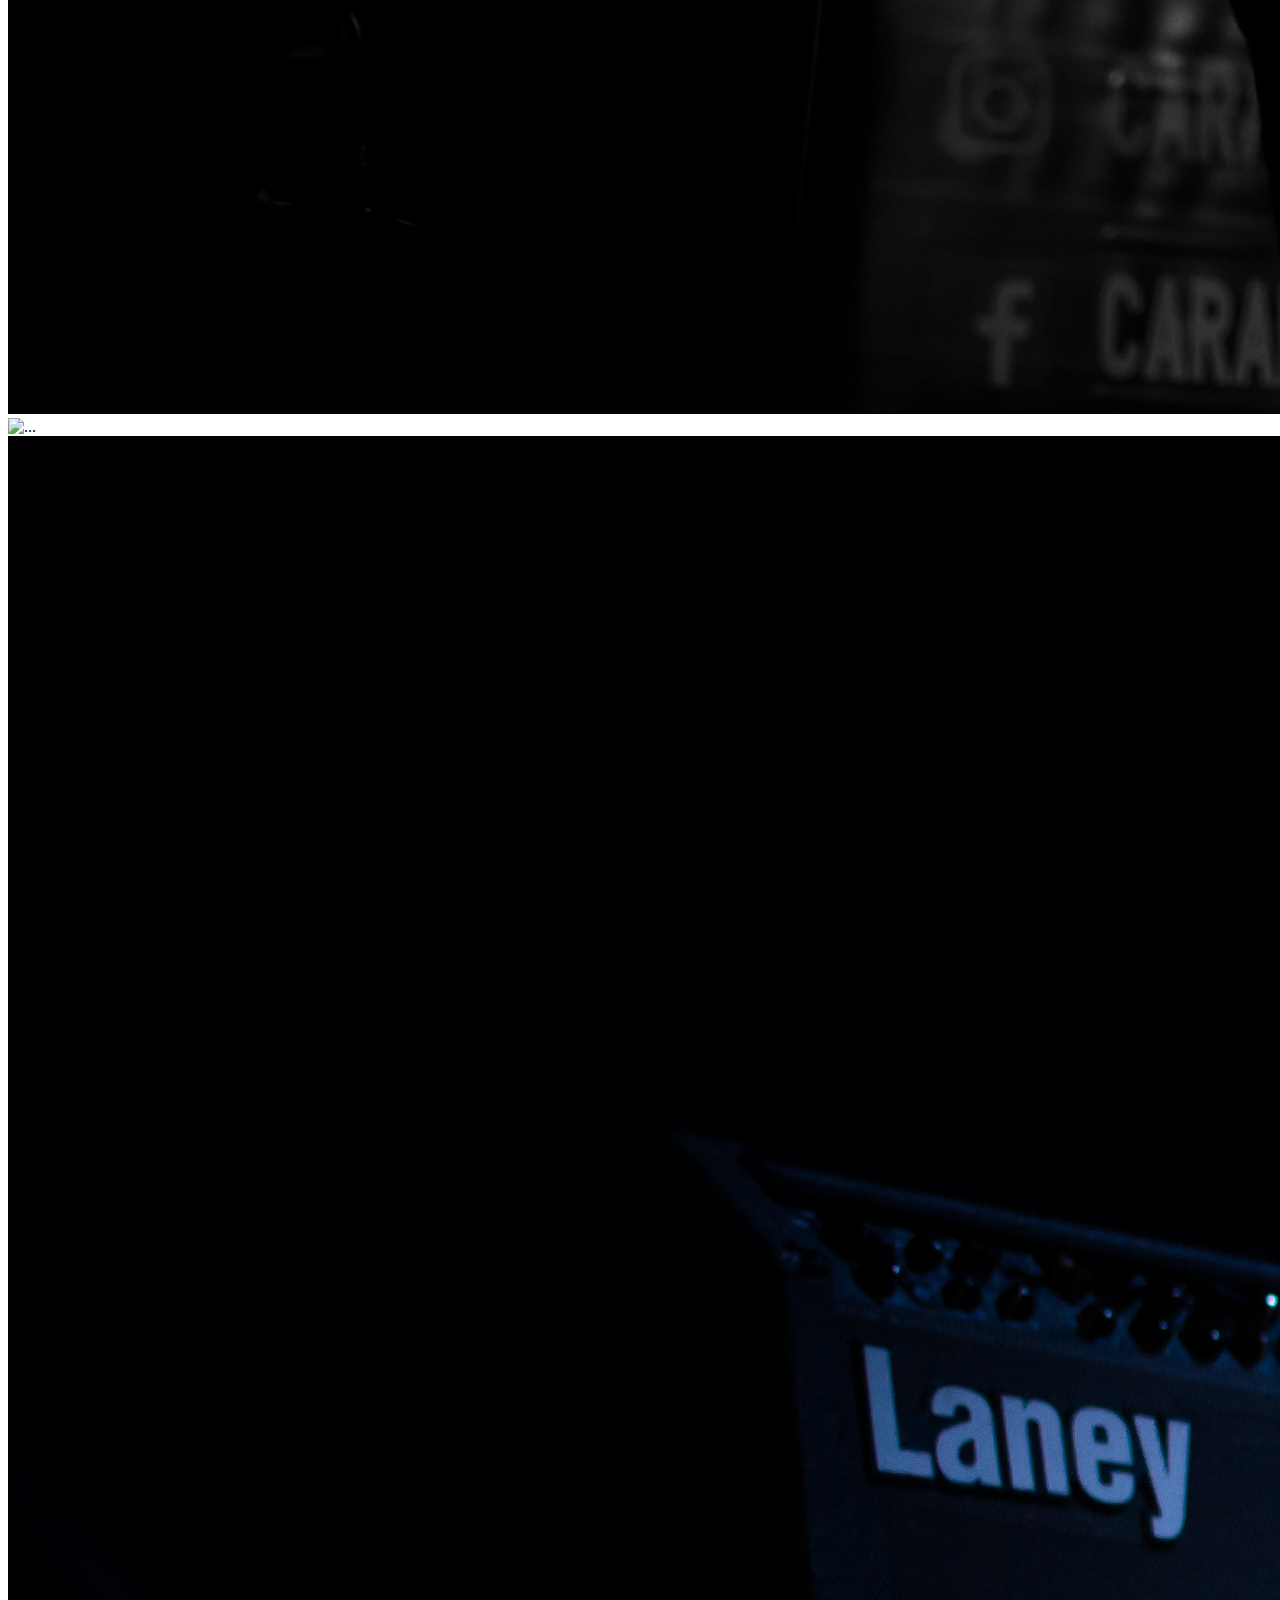
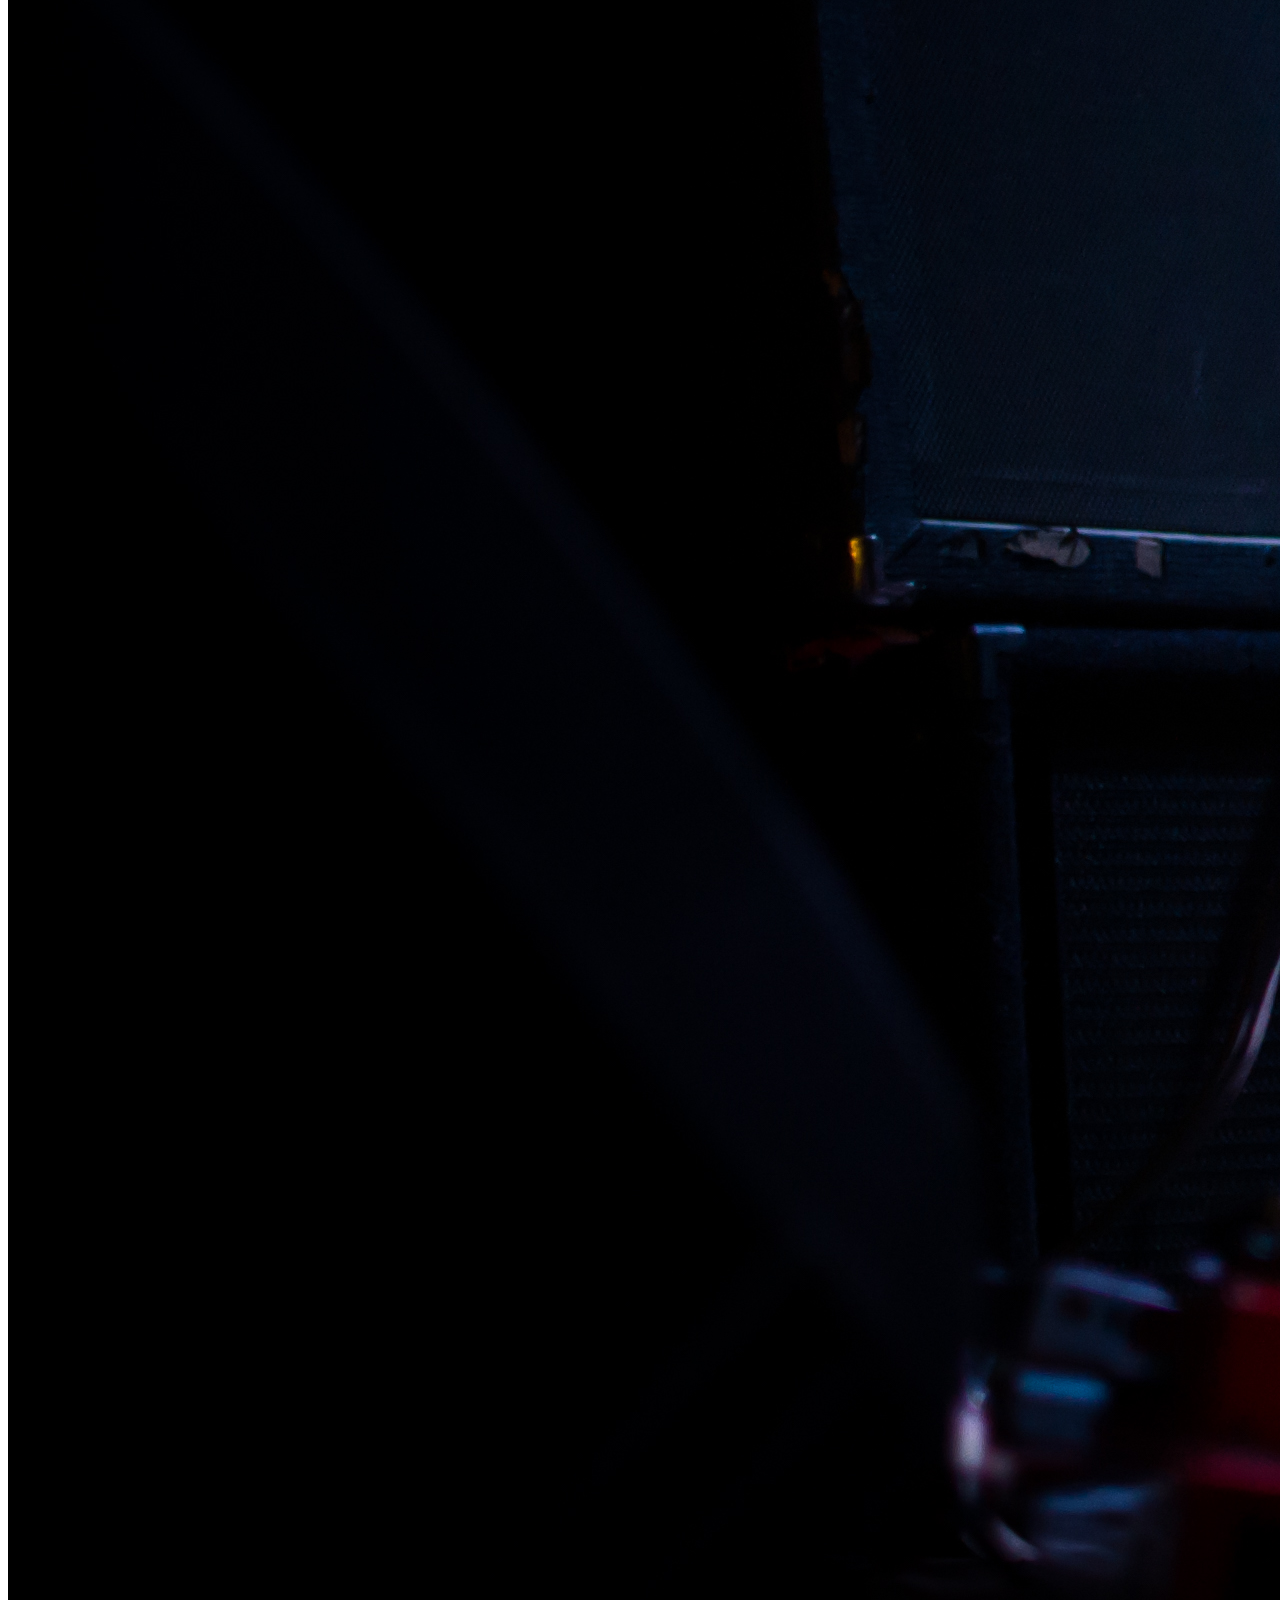
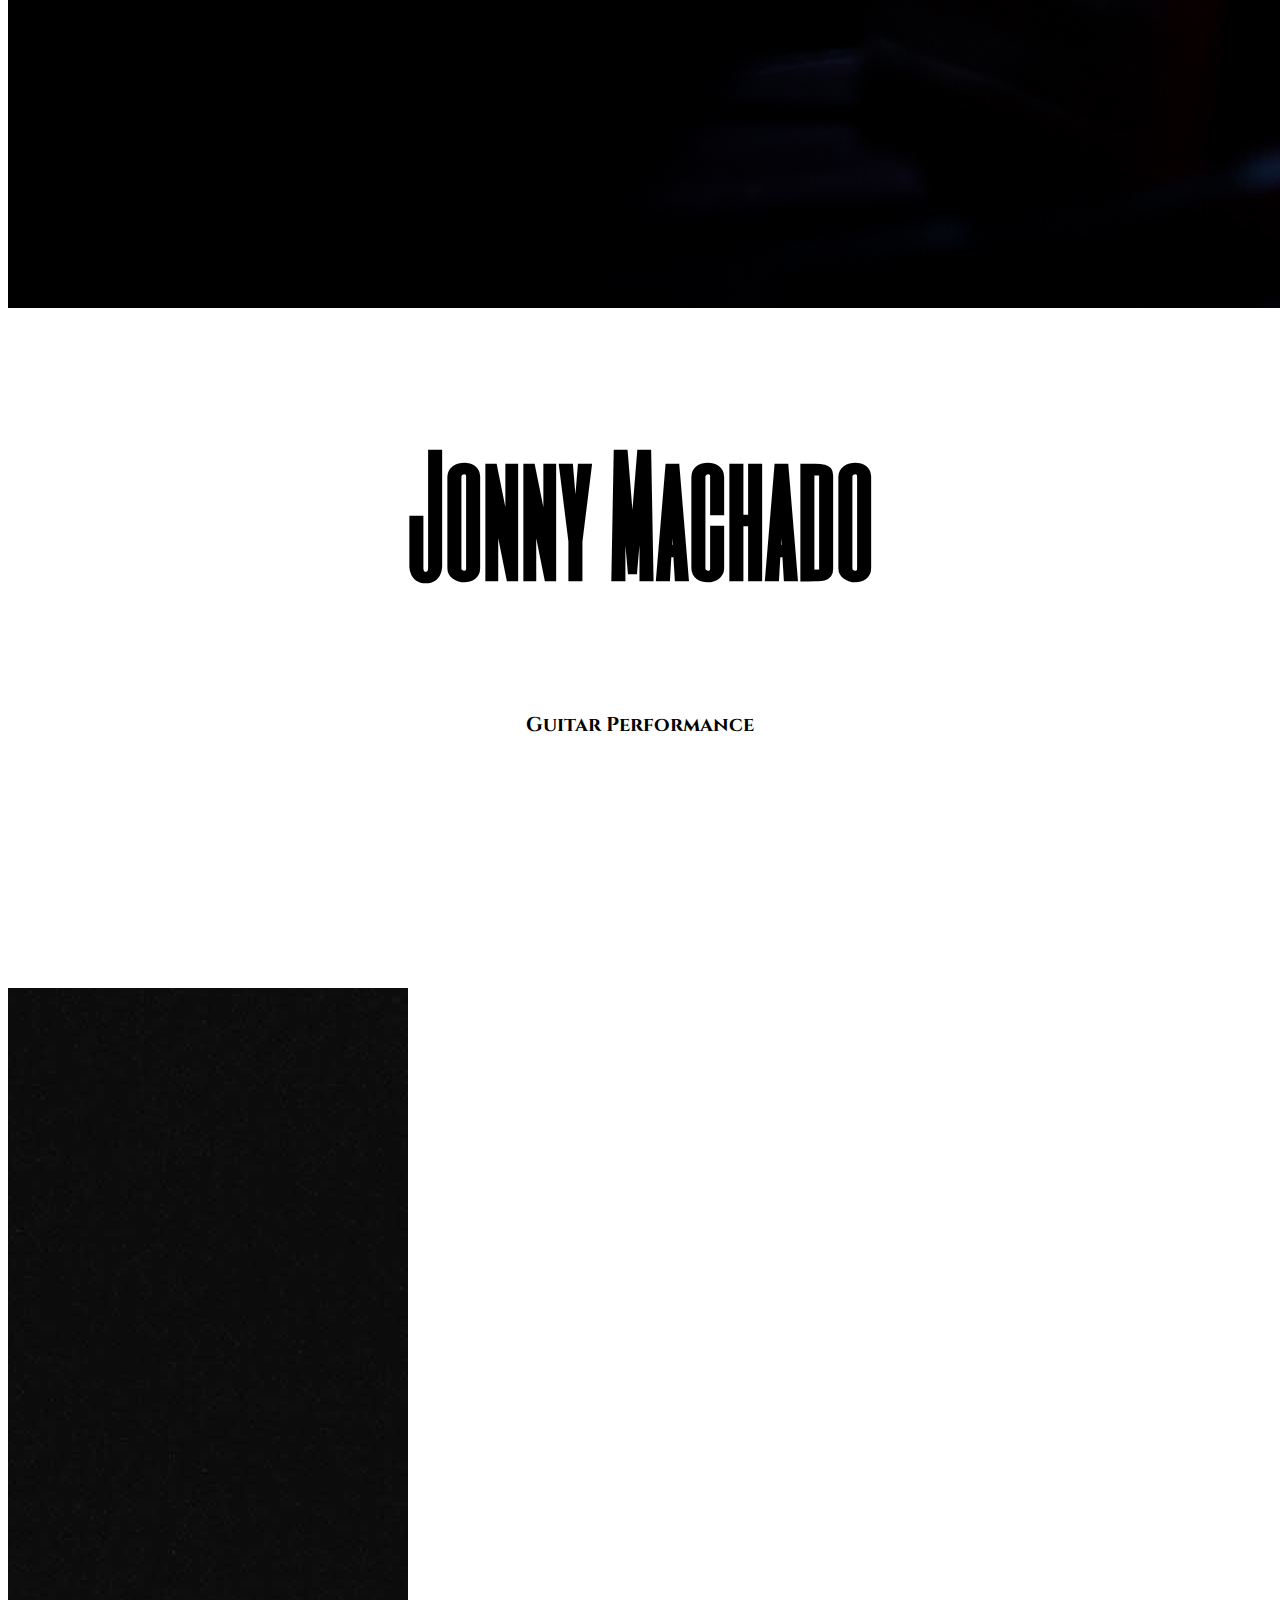
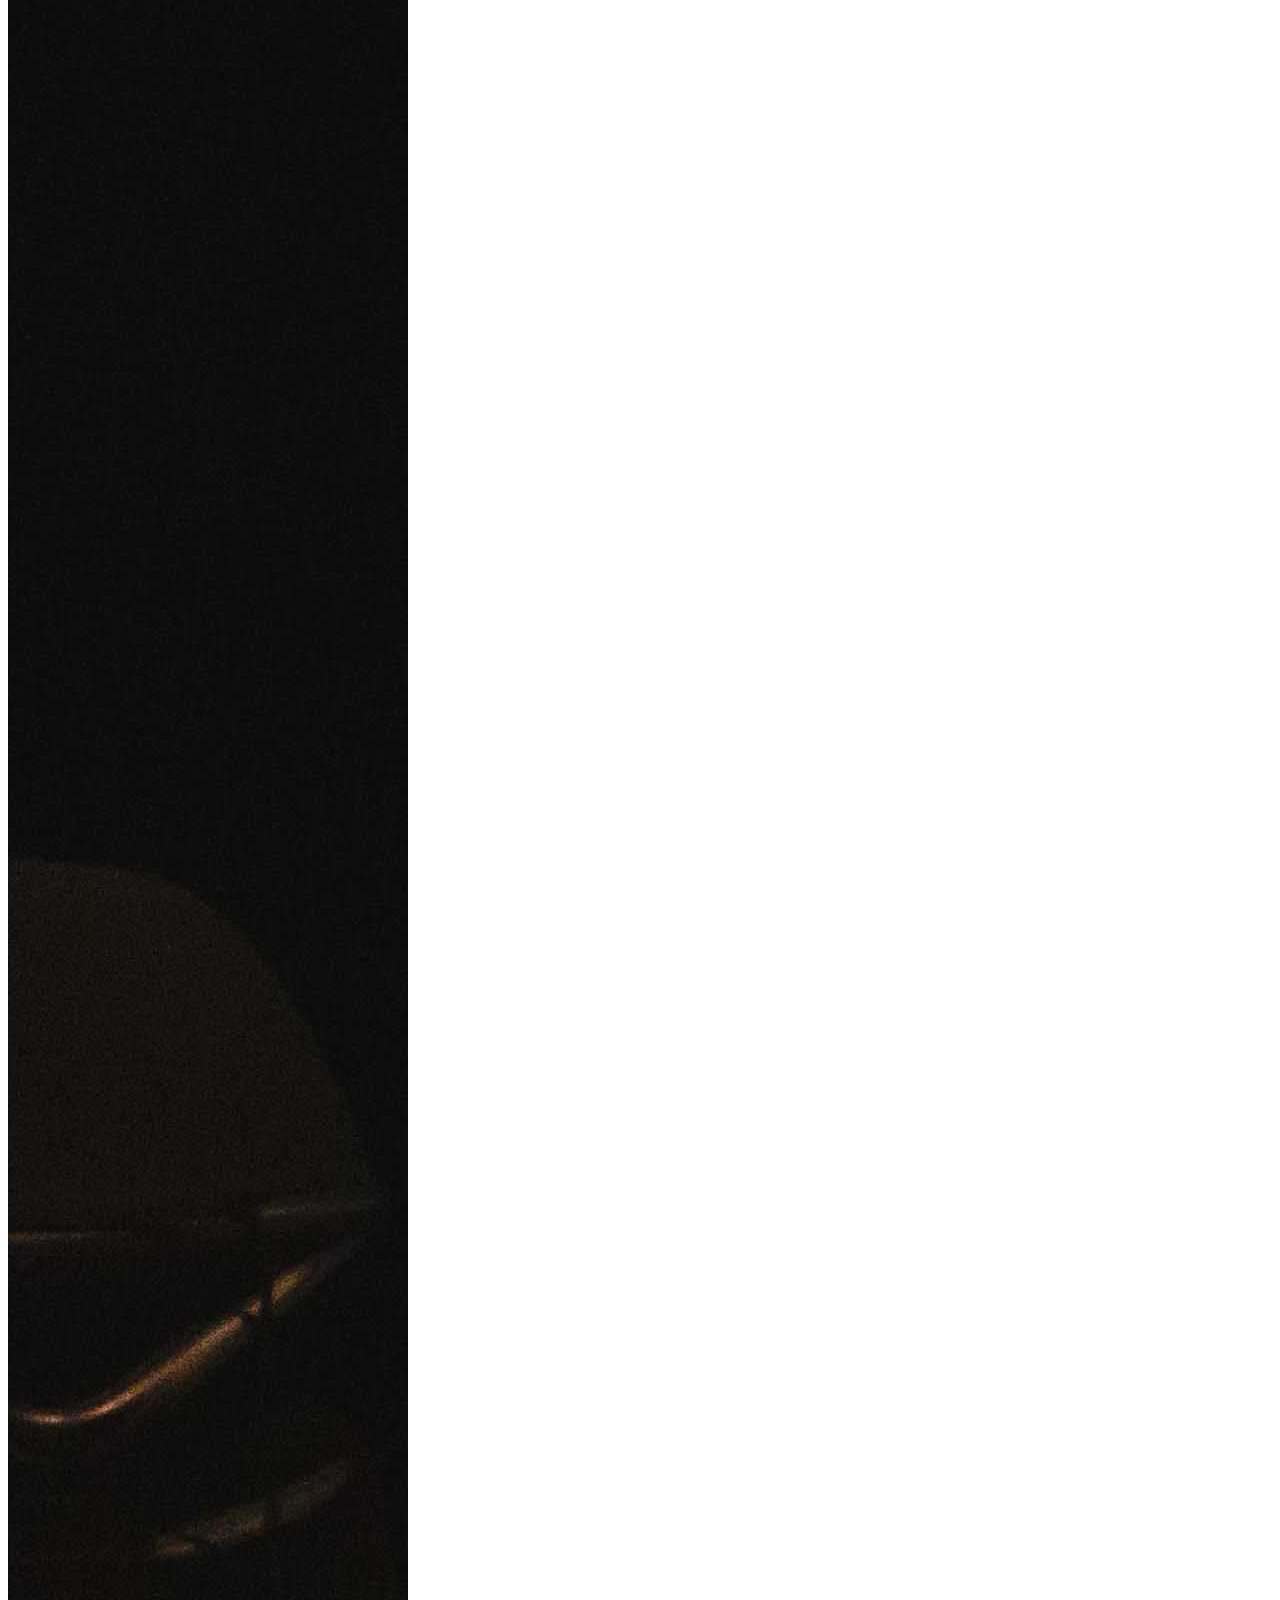
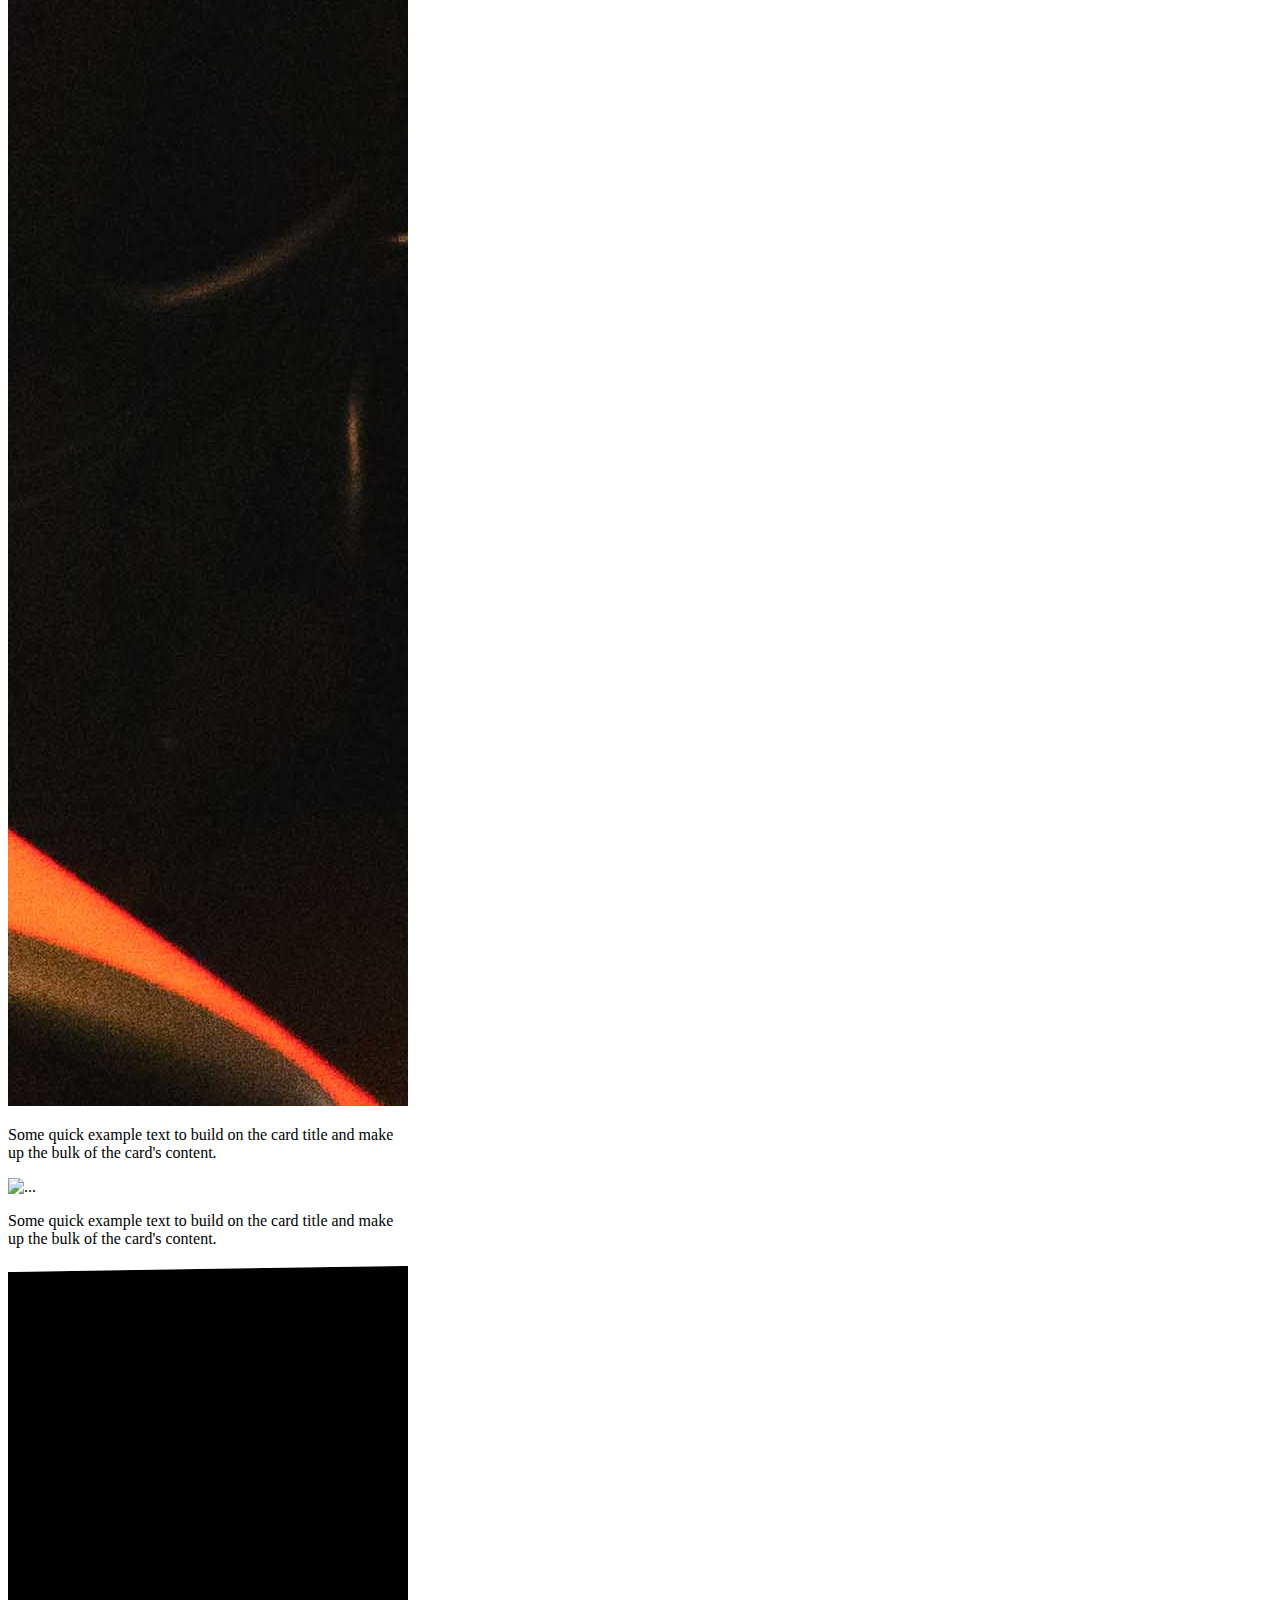
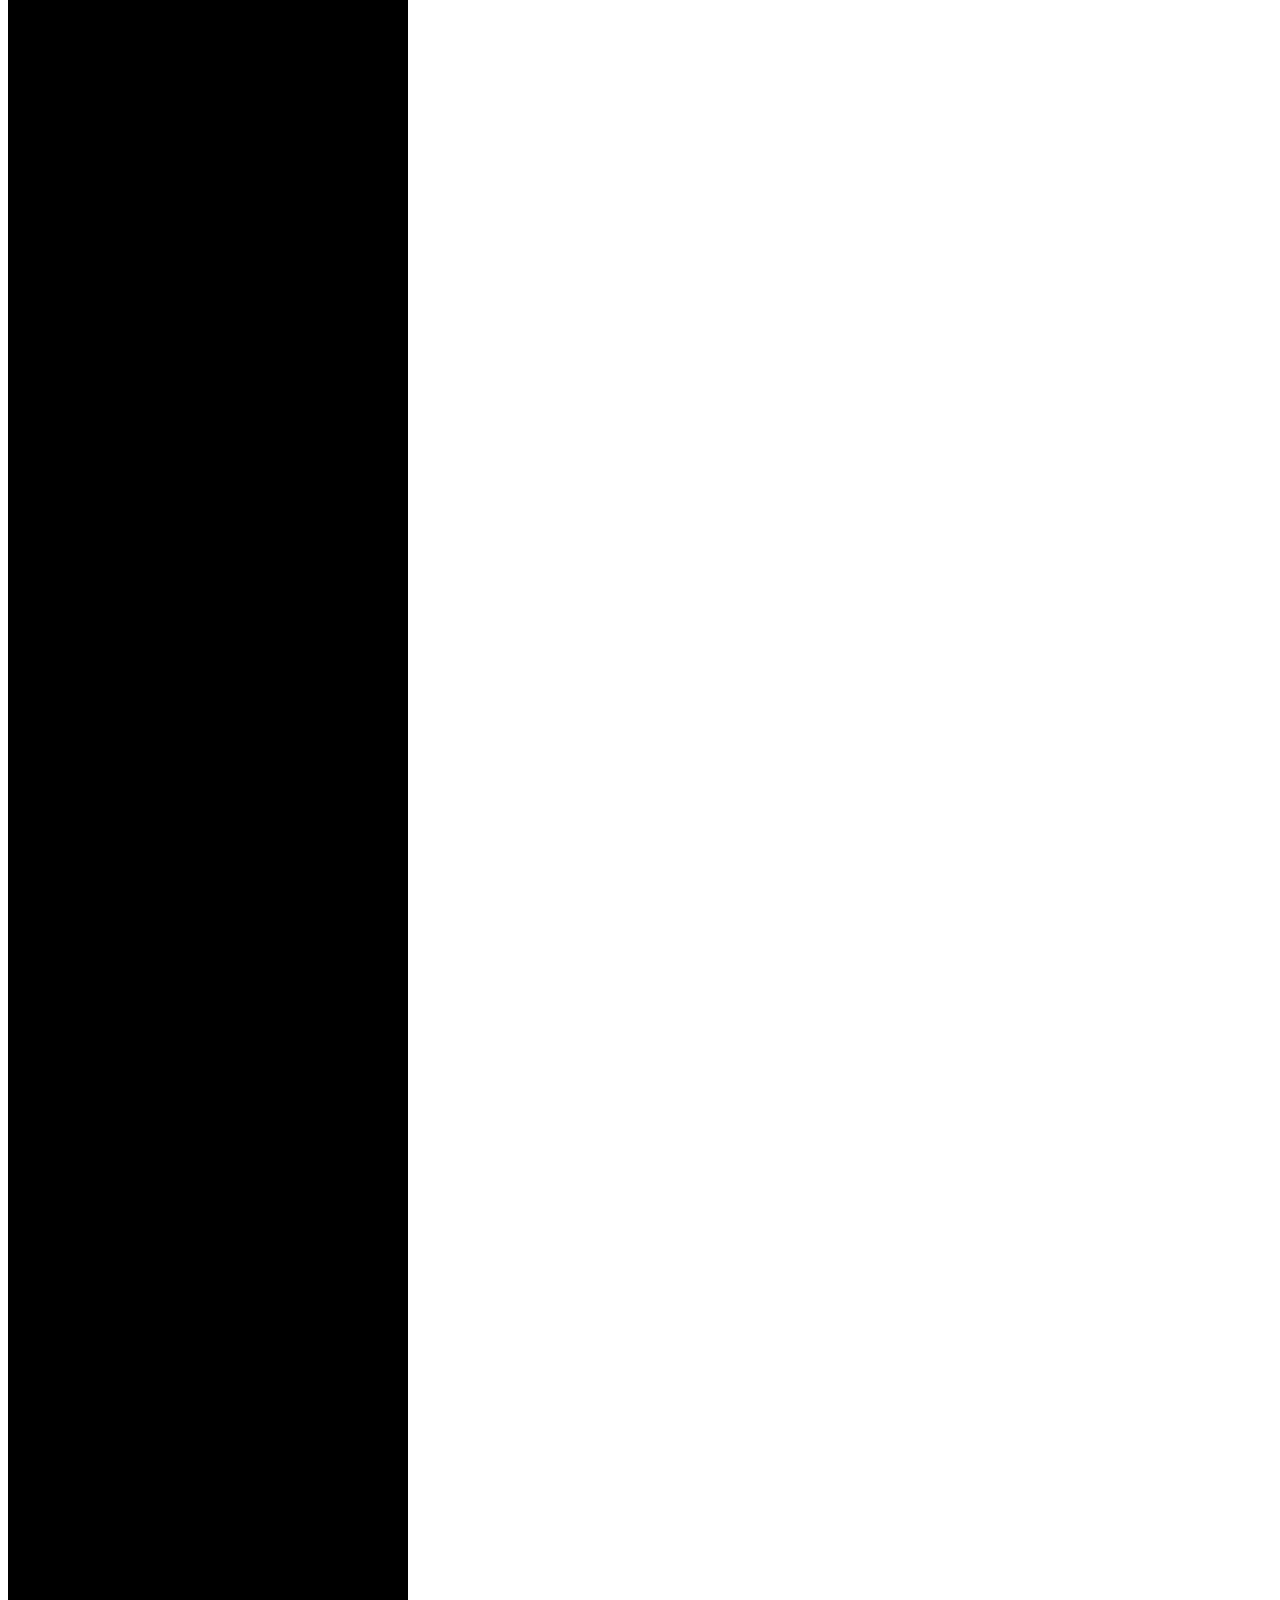
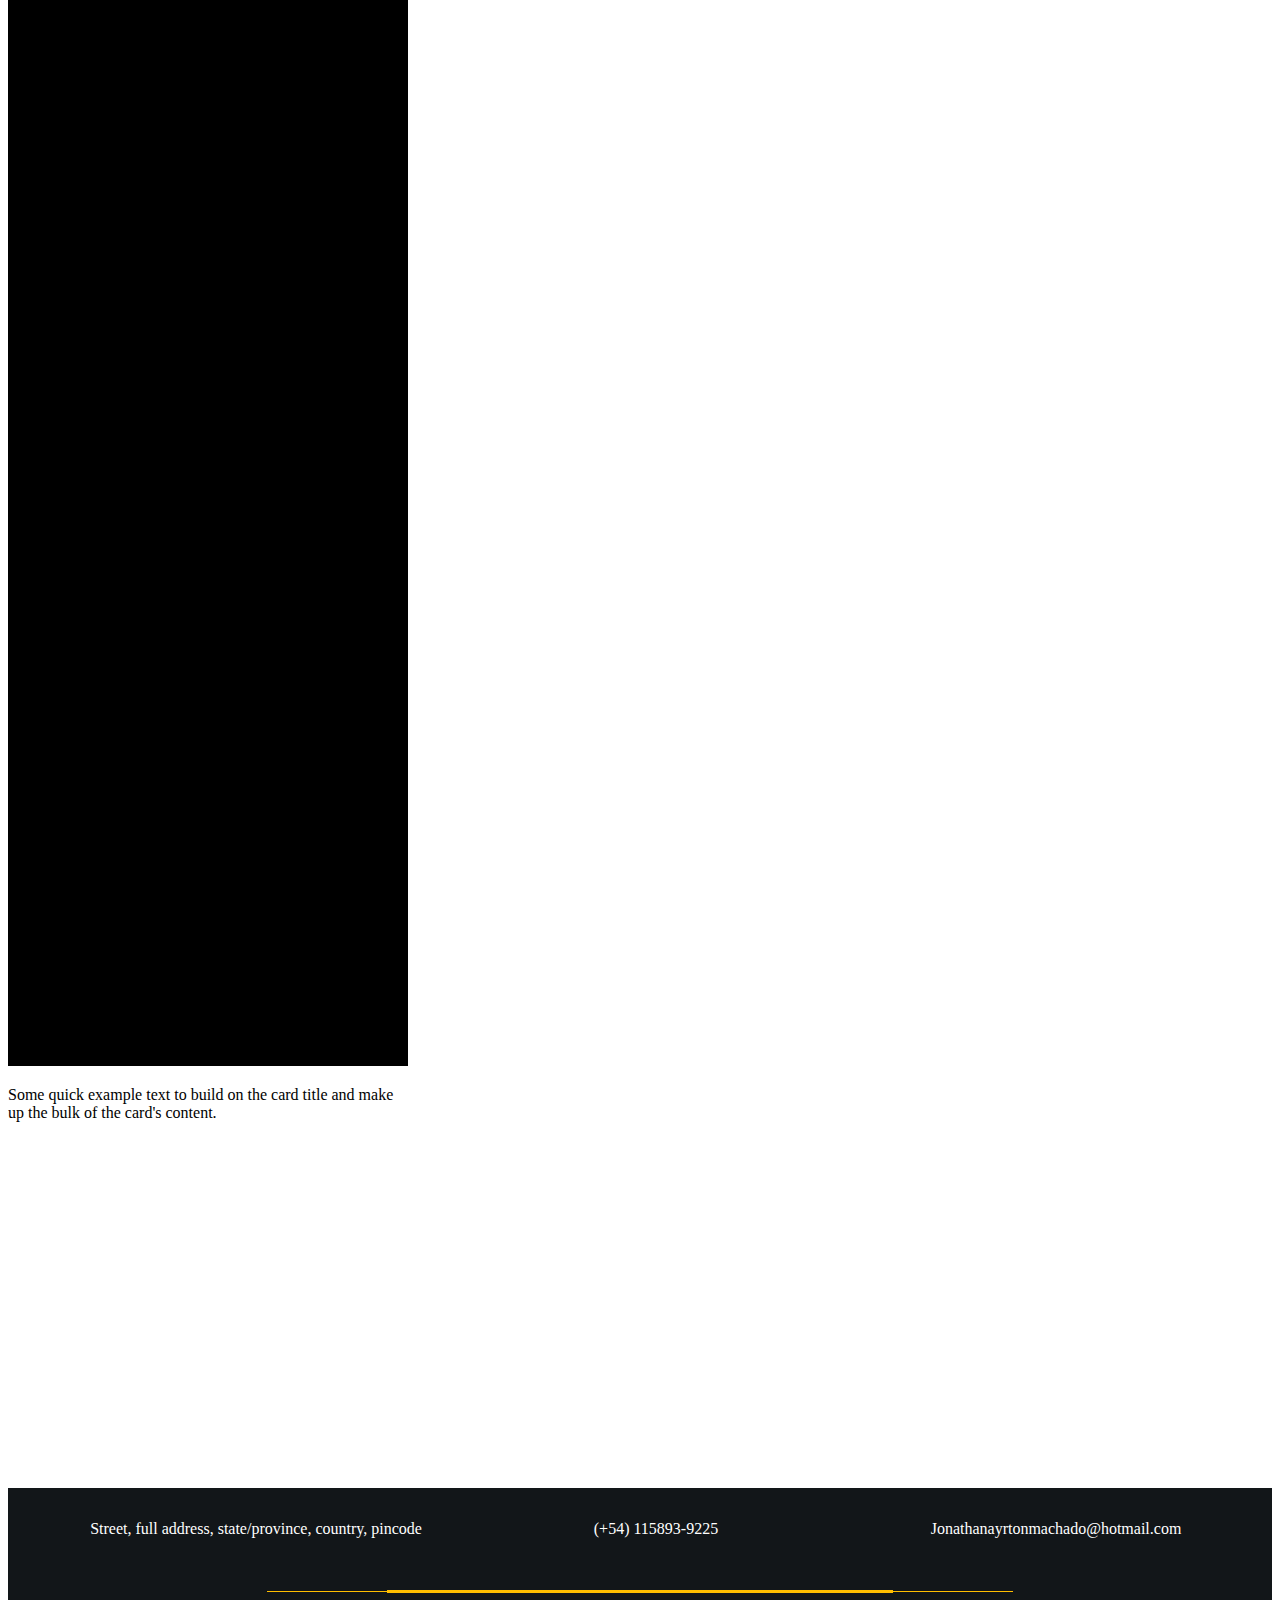
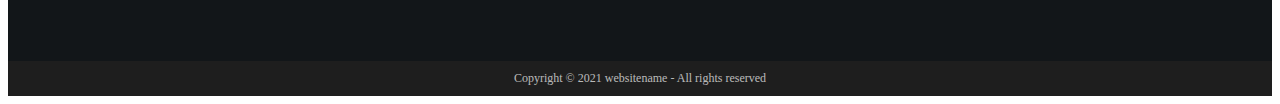
==== commit 92dbc501: "add sass" ====
--- a/index.html
+++ b/index.html
@@ -7,7 +7,7 @@
     <!-- CSS only -->
     <link href="https://cdn.jsdelivr.net/npm/bootstrap@5.2.2/dist/css/bootstrap.min.css" rel="stylesheet" integrity="sha384-Zenh87qX5JnK2Jl0vWa8Ck2rdkQ2Bzep5IDxbcnCeuOxjzrPF/et3URy9Bv1WTRi" crossorigin="anonymous">
     <!--Mi CSS-->
-    <link rel="stylesheet" href="jonny.css">
+    <link rel="stylesheet" href="./css/jonny.css">
     <title>Jonny Machado</title>
 
     <script src="https://kit.fontawesome.com/874fa1f915.js" crossorigin="anonymous"></script>
@@ -62,7 +62,7 @@
 
     <!--CARDS-->
     <div class="card-center container"> 
-        <div class="row"> 
+        <div class="row contenedor-card"> 
             <div class="card col-xl-2 col-md-8 col-sm-12" style="width: 25rem;">
                 <img src="./imagenes/img1.jpg" class="card-img-top" alt="...">
                 <div class="card-body">
--- a/css/jonny.css
+++ b/css/jonny.css
@@ -0,0 +1,363 @@
+/**{
+  margin: 0;
+  padding: 0%;
+}*/
+body{
+  overflow-x: hidden
+}
+h1{
+  font-family: 'Six Caps', sans-serif;
+  font-size: 150px;
+  text-align: center;
+
+}
+h2{
+  font-family: 'Cinzel', serif;
+  font-size: 20px;
+  text-align: center;
+  /*transform: rotate(90deg);
+  margin-top: -596px;
+  margin-left: 465px;*/
+}
+
+.btn{
+  width: 100%;
+  height: auto;
+  background-color: rgba(151, 153, 156, 0.2);
+  border-color: rgba(151, 153, 156, 0.2);
+  
+}
+.btn-primary{
+  margin-top: 10px;
+  border: none;
+
+}
+.btn-primary:hover{
+  background-color: rgba(255, 255, 255, 0.613);
+  border-color: rgba(7, 31, 57, .4);
+}
+
+.offcanvas-header{
+  background-color: #fff;
+}
+.offcanvas-title{
+  margin-left: 20px;
+}
+.menu{
+  list-style: none; 
+  font-size: 50px;
+  line-height: 250%;
+}
+.lesson{
+  text-decoration: none;
+  color: #fff;
+  font-family: 'Cinzel', serif;
+}
+.shows{
+  text-decoration: none;
+  color: #fff;
+  font-family: 'Cinzel', serif;
+}
+.contact{
+  text-decoration: none;
+  color: #fff;
+  font-family: 'Cinzel', serif;
+}
+.home{
+  text-decoration: none;
+  color: #fff;
+  font-family: 'Cinzel', serif;
+}
+.offcanvas{
+  background-color: rgba(7, 31, 57, .8);
+}
+.carousel{
+  margin-top: -70px;
+  position: relative;
+  z-index: -1000;
+}
+
+/*CARDS*/
+.contenedor-card{
+  overflow-x: hidden
+}
+.card-center{
+  display: flex;
+  margin-top: 250px;
+  margin-bottom: 350px;
+}
+
+/*PAGINA 2*/
+.youtube_videos{
+  list-style:none;
+  margin:0 auto;
+  display:block;
+  padding:0;
+}
+.youtube_videos .youtube{
+  display:inline-block;
+  margin-bottom:.5em;
+  margin-right:0.3em;
+  margin-left:0.3em;
+  margin-top:0;
+  
+}
+.youtube,.thumb{
+  width:380px;
+  height:250px;
+  cursor:pointer;
+  position:relative;
+  -webkit-box-shadow:0 0.5px 2px #1D242B;
+  -moz-box-shadow:0 0.5px 2px #1D242B;
+  box-shadow:0 0.5px 2px #1D242B;
+}
+.youtube_video{
+  width:385px;
+  height:250px;
+}
+.thumb,.youtube_video{
+  padding:5px;
+  background:#0279f1;
+  border:0;
+  outline:0;
+}
+.youtube:after{
+  content:"PLAY THIS VIDEO";
+  position:absolute;
+  top:5px;
+  left:5px;
+  width:370px;
+  height:240px;
+  padding:0;
+  margin:0;
+  padding:5px;
+  background:rgba(65, 67, 67, 0.66);
+  text-align:center;
+  line-height:250px;
+  font-family:'Racing Sans One', cursive;
+  color:transparent;
+  -webkit-transition:all 0.8s ease;
+  -moz-transition:all 0.8s ease;
+  -o-transition:all 0.8s ease;
+  transition:all 0.8s ease;
+}
+.youtube:hover:after{
+  top:110px;
+  left:110px;
+  width:165px;
+  height:40px;
+  line-height:40px;
+  background:#096dd1;
+  -webkit-transition:all 0.8s ease;
+  -moz-transition:all 0.8s ease;
+  -o-transition:all 0.8s ease;
+  transition:all 0.8s ease;
+  color:#ecf0f1;
+}
+
+
+/* = Responsive comming soon :)
+---------------------------------*/
+/* Desktop */
+@media (min-width:980px) {}
+/* Mobile */
+@media (max-width:480px) {}
+/* Tablet */
+@media (max-width:767px) {}
+@media (min-width:768px) and (max-width:979px) {}
+
+
+/*PAGINA 3*/
+@import url(https://fonts.googleapis.com/css?family=Montserrat:400,700);
+
+form { max-width:420px; margin:50px auto; }
+
+.feedback-input {
+  color:white;
+  font-family: Helvetica, Arial, sans-serif;
+  font-weight:500;
+  font-size: 18px;
+  border-radius: 5px;
+  line-height: 22px;
+  background-color: transparent;
+  border:2px solid rgba(7, 31, 57, .8);
+  transition: all 0.3s;
+  padding: 13px;
+  margin-bottom: 15px;
+  width:100%;
+  box-sizing: border-box;
+  outline:0;
+}
+
+.feedback-input:focus { border:2px solid #CC4949; }
+
+textarea {
+  height: 150px;
+  line-height: 150%;
+  resize:vertical;
+}
+
+[type="submit"] {
+  font-family: 'Montserrat', Arial, Helvetica, sans-serif;
+  width: 100%;
+  background:#353131;
+  border-radius:5px;
+  border:0;
+  cursor:pointer;
+  color:white;
+  font-size:24px;
+  padding-top:10px;
+  padding-bottom:10px;
+  transition: all 0.3s;
+  margin-top:-4px;
+  font-weight:700;
+}
+[type="submit"]:hover { background: rgba(7, 31, 57, .8); }
+
+.contorno{
+  margin-top: 300px;
+  margin-bottom: 350px;
+}
+
+/*FOOTER*/
+a{
+  text-decoration:none;
+  outline:none !important;
+  color:#fff;
+}
+  
+.border-shape {
+  background: #ffbe00 none repeat scroll 0 0;
+  color: #fff;
+  display: block;
+  height: 3px;
+  left: 0;
+  margin: 20px auto;
+  position: relative;
+  right: 0;
+  text-align: center;
+  top: 0;
+  width: 80px;
+}
+  
+.border-shape::before {
+  background: #ffbe00 none repeat scroll 0 0;
+  bottom: 0;
+  content: "";
+  height: 1px;
+  left: 80px;
+  margin: 0 auto;
+  position: absolute;
+  text-align: center;
+  top: 1px;
+  width: 100px;
+}
+  
+.border-shape::after {
+  background: #ffbe00 none repeat scroll 0 0;
+  bottom: 0;
+  content: "";
+  height: 1px;
+  margin: 0 auto;
+  position: absolute;
+  right: 80px;
+  text-align: center;
+  top: 1px;
+  width: 100px;
+}
+  
+/*FOOTER*/
+footer{
+  width:100%;
+  background-color:#121619;
+  color:#fff;
+}
+  
+.top_header{
+  padding:2rem;
+  display:flex;
+  align-items:center;
+  justify-content:center;
+  position:relative;
+}
+  
+.top_header section{
+  display:flex;
+  align-items:center;
+  justify-content:center;
+  width:100%;
+}
+  
+.top_header span{
+  padding:0 1rem;
+}
+  
+.top_header .fa{
+  color:#ffbe00;
+  font-size:35px;
+}
+  
+footer .border-shape {
+  width: 40%;
+}
+  
+footer .border-shape::before {
+  width: 100%;
+  left:120px;
+}
+  
+footer .border-shape::after {
+  width: 100%;
+  right:120px;
+}
+  
+footer .bottom_content section{
+  padding:1.5rem 2rem;
+  display:flex;
+  align-items:center;
+  justify-content:Center;
+}
+  
+.bottom_content a{
+  margin:0 20px;
+  color:rgba(255,255,255,0.7);
+  transition:0.5s;
+}
+  
+.bottom_content a:hover{
+  color:rgba(255,255,255,1);
+}
+  
+  
+.copyright{
+  padding:0.8em 0;
+  background-color:#1e1e1e;
+  text-align:center;
+  color:rgba(255,255,255,0.7);
+  font-size:12px;
+}
+  
+  
+  
+@media (max-width:820px){
+    .top_header{
+    padding:1rem;
+    display:block;
+  }
+  
+  .top_header section{
+    margin:40px 0;
+    align-items:left;
+    justify-content:left;
+  }
+  footer .bottom_content section{
+    padding:1rem;
+    display:block;
+  }
+  footer .bottom_content section a{
+    padding:1rem;
+    font-size:12px;
+    margin:0 5px;
+    display:inline-block;
+  }
+}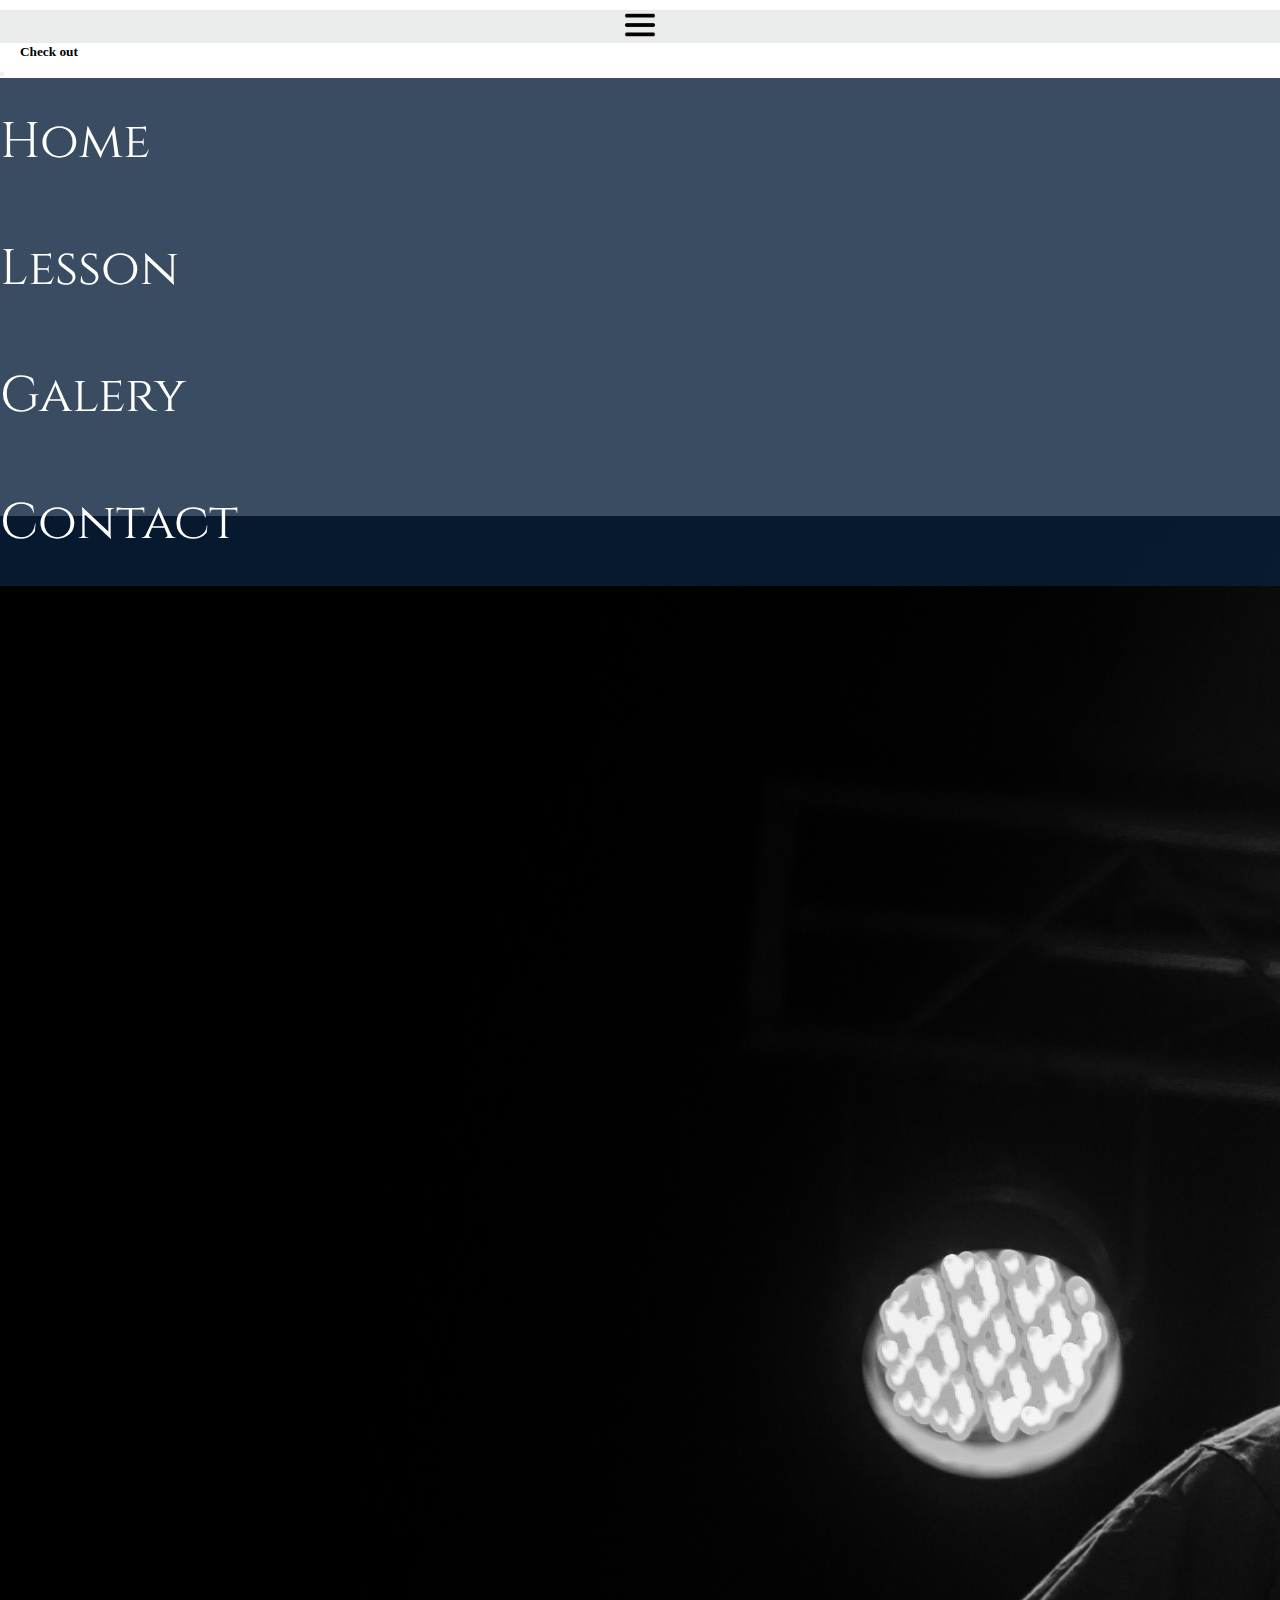
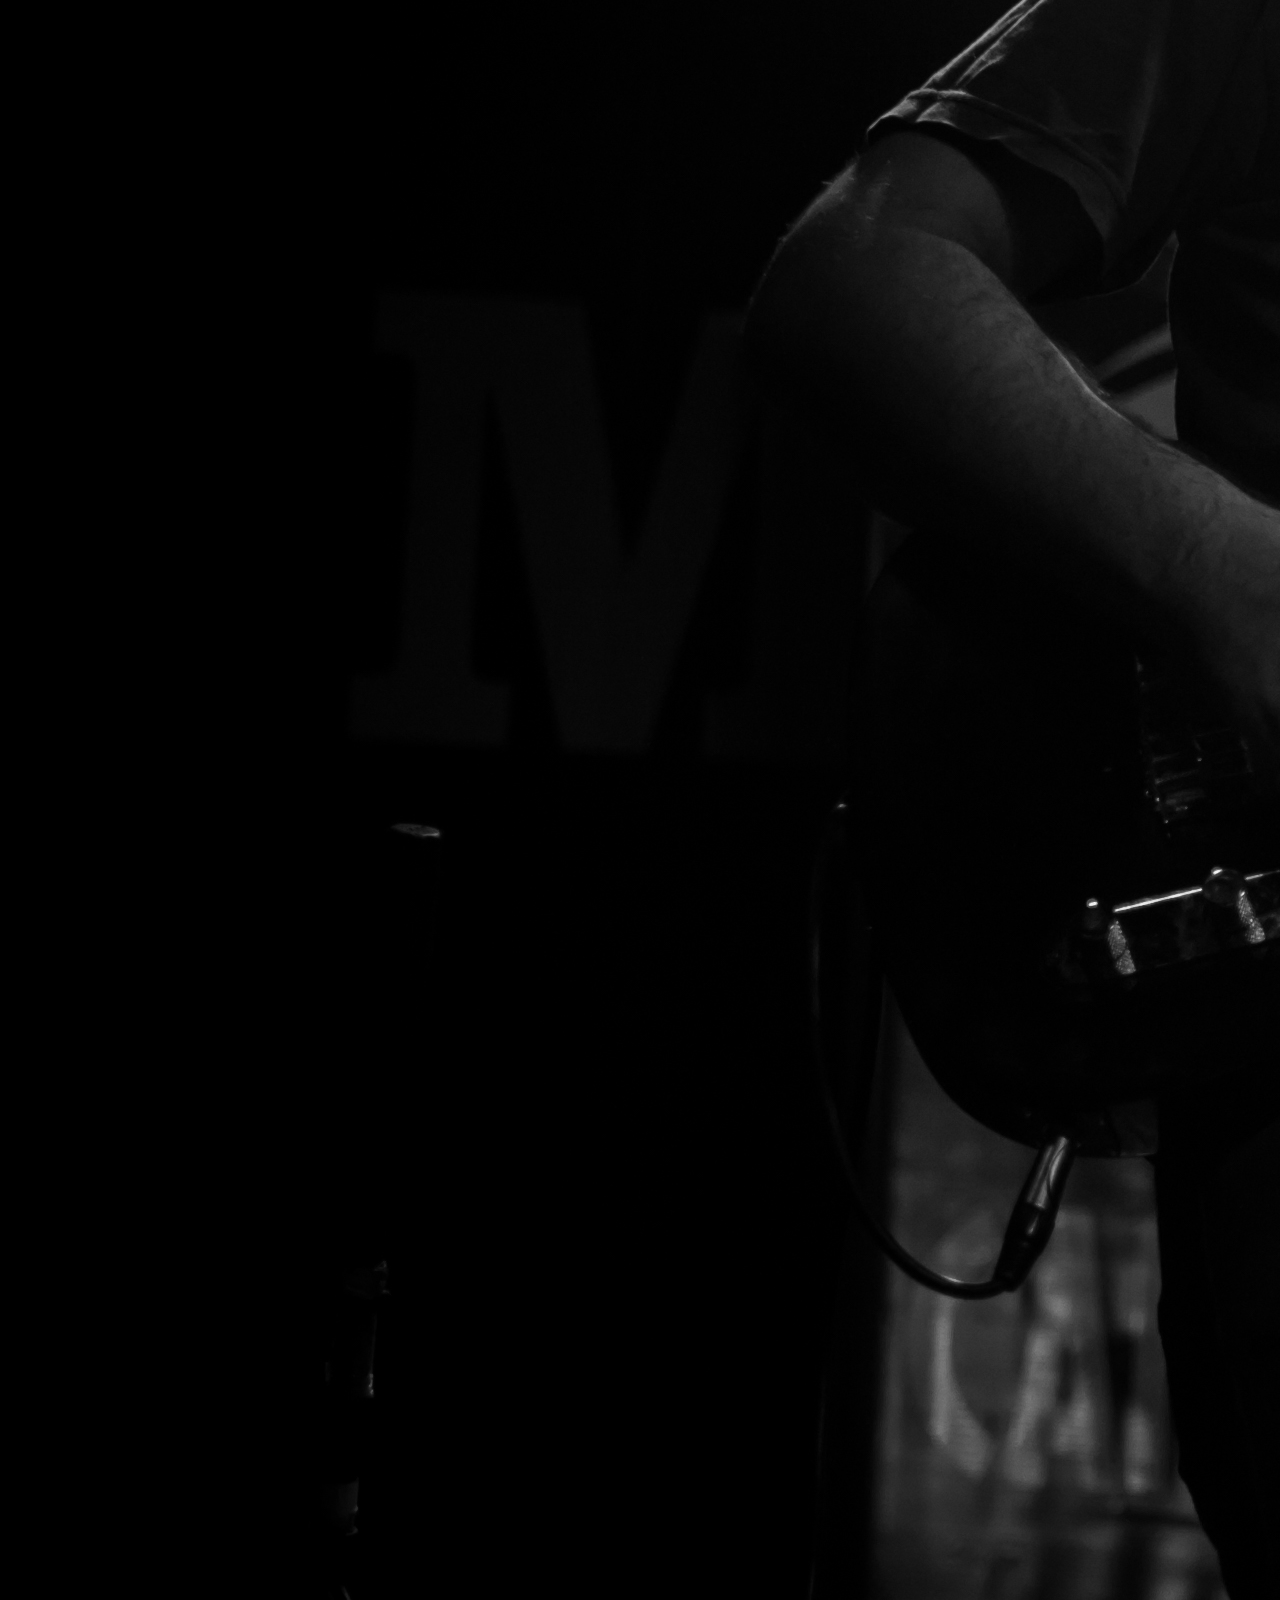
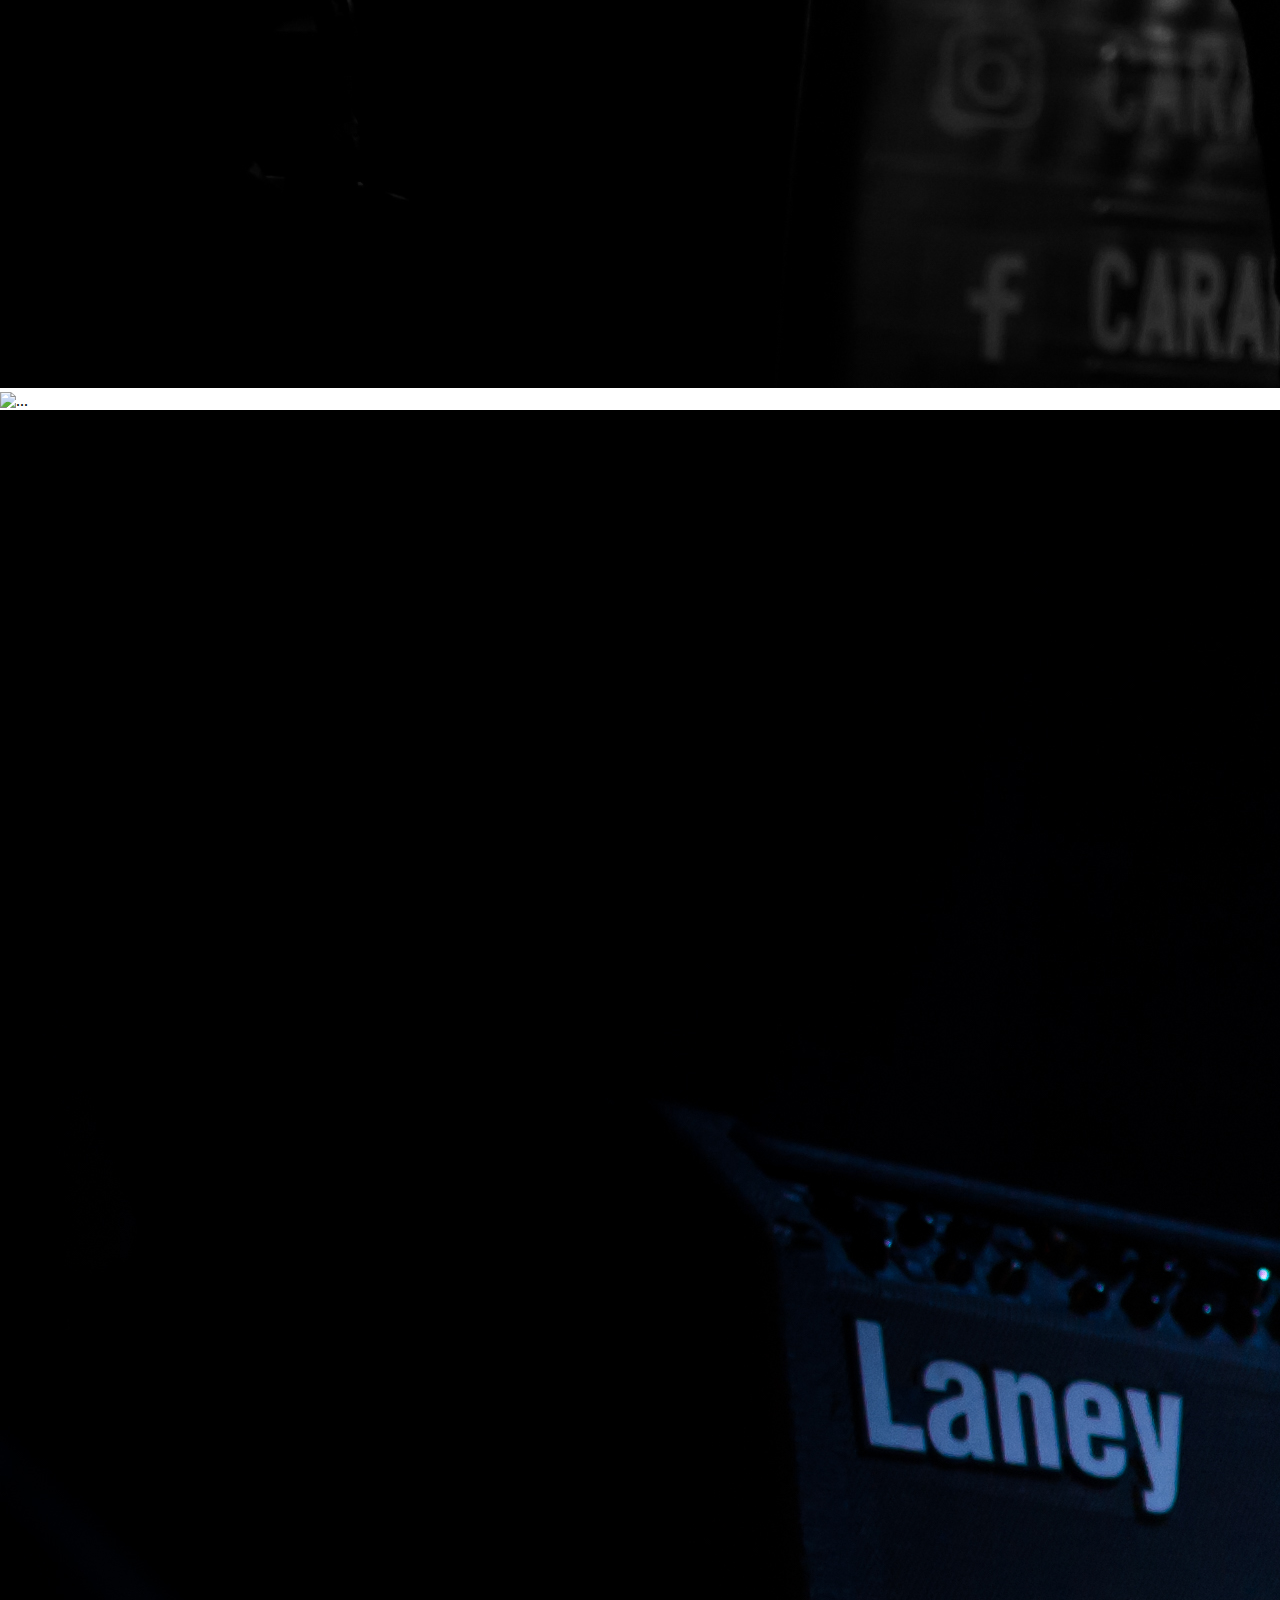
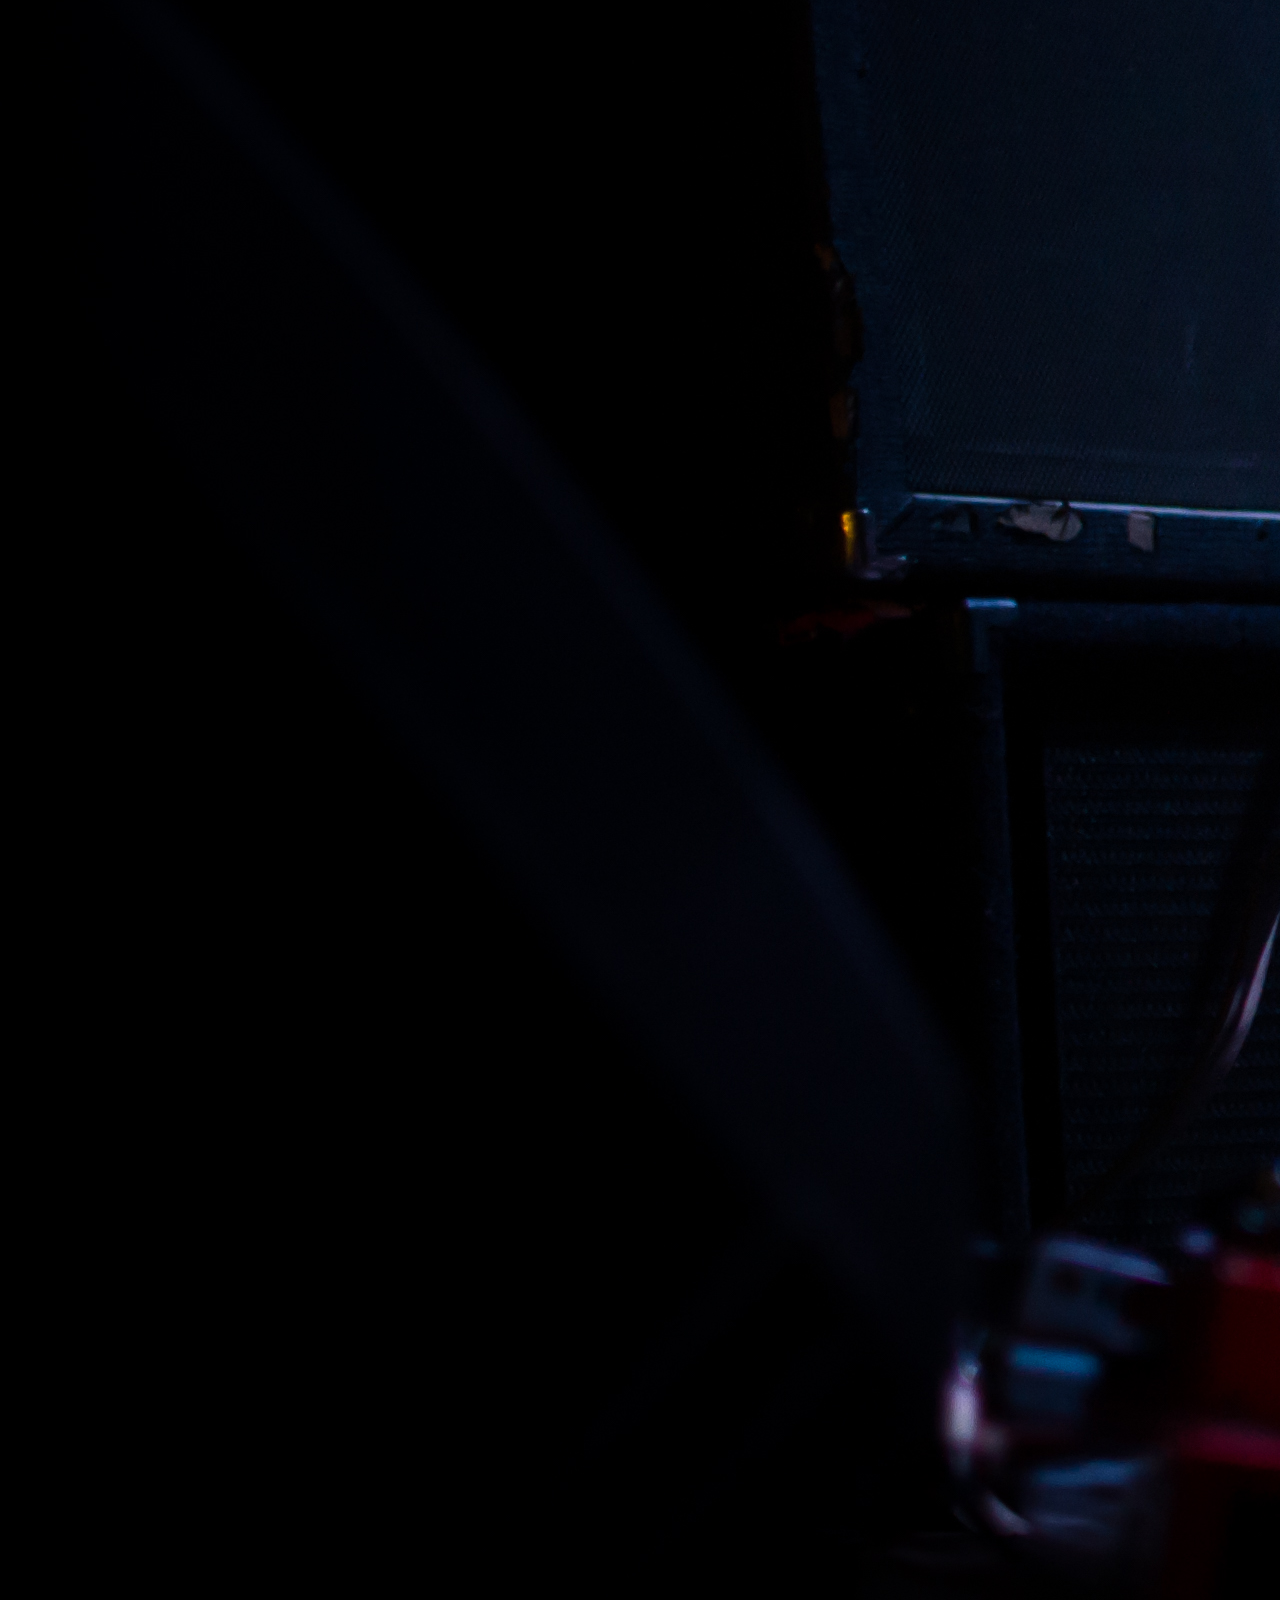
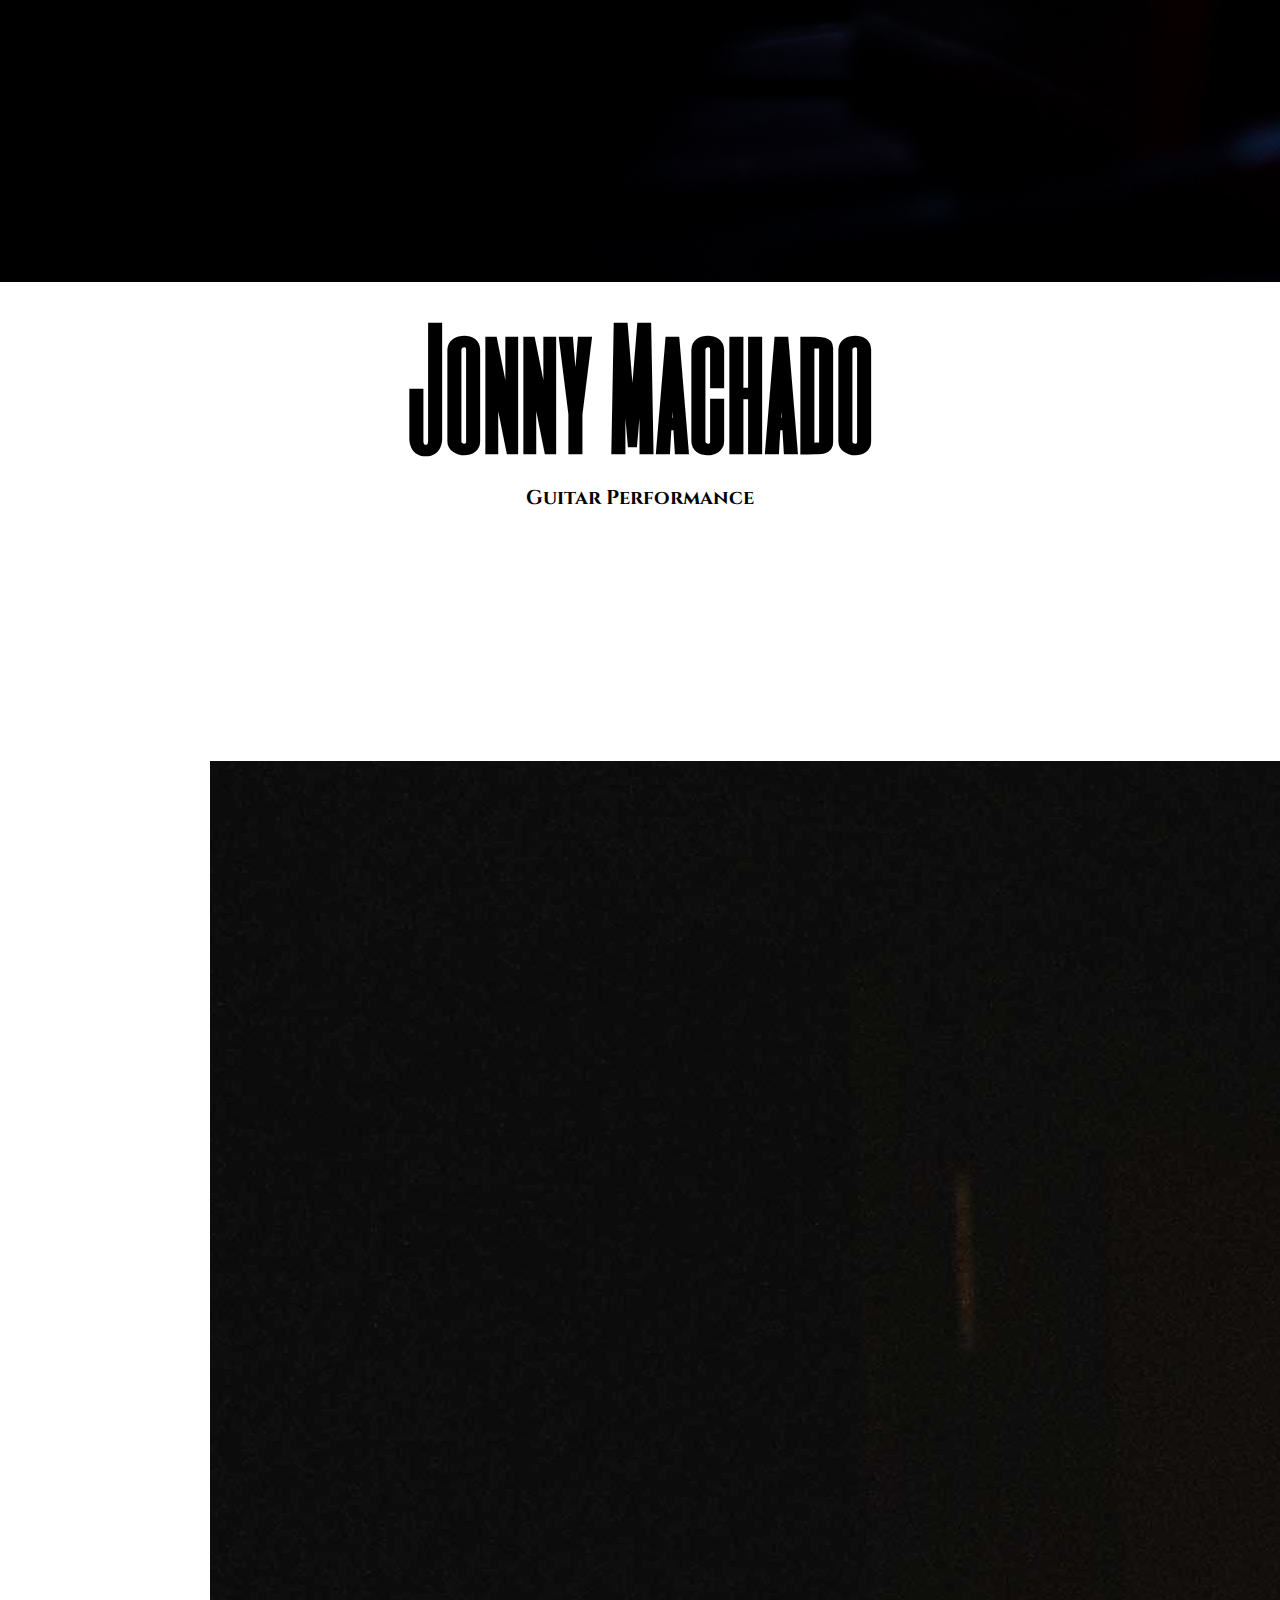
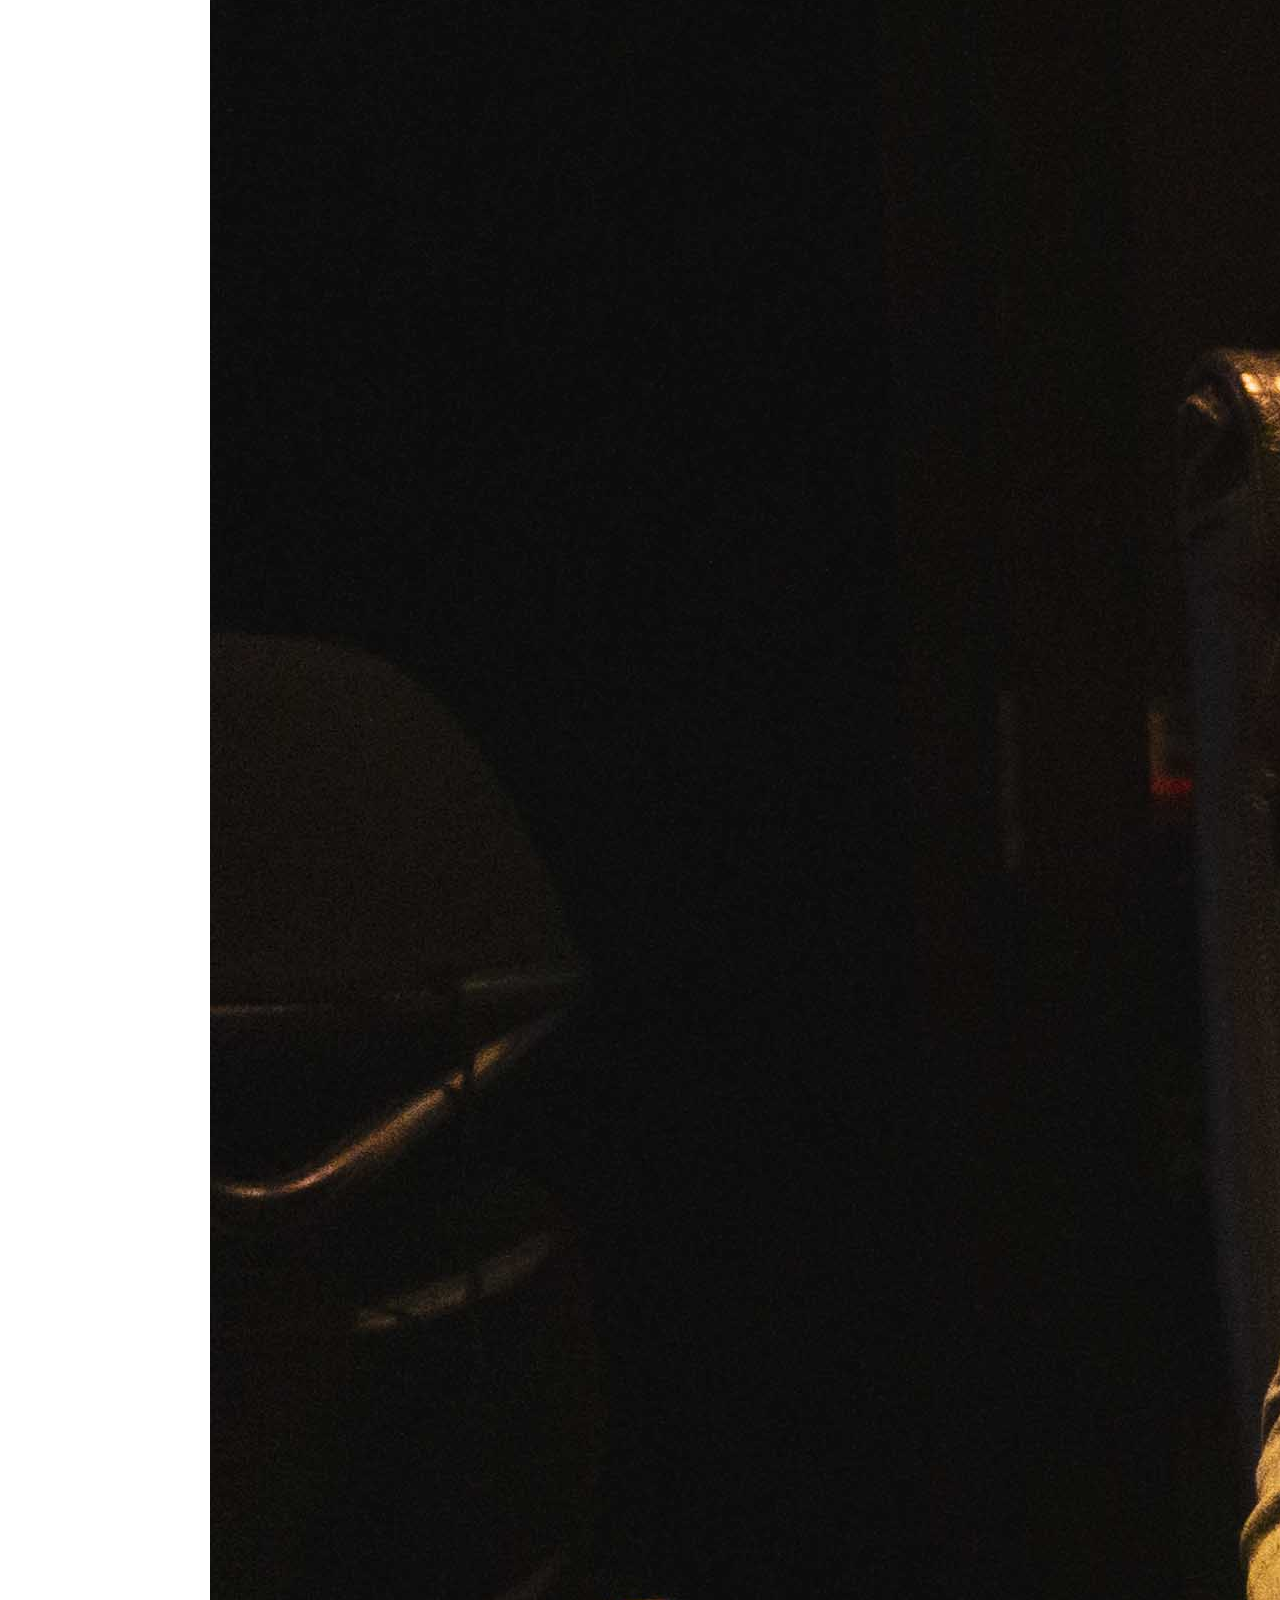
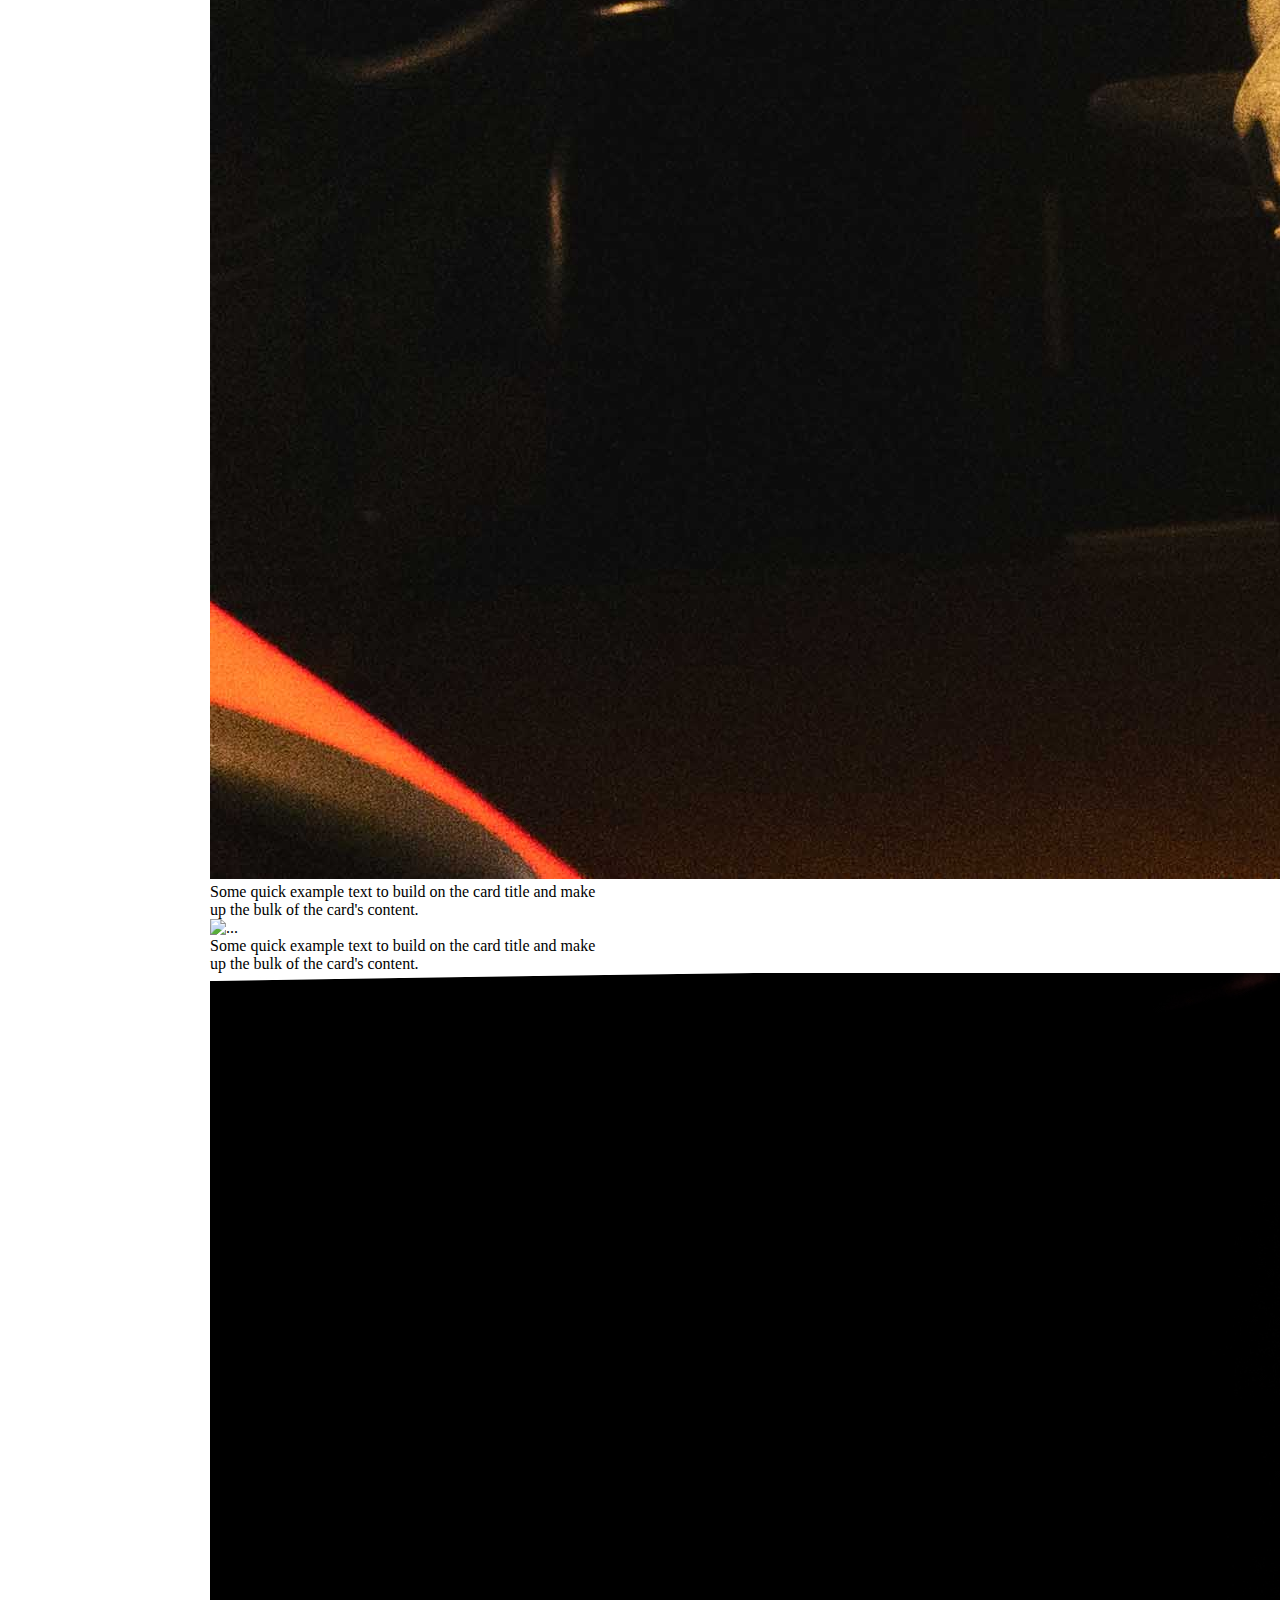
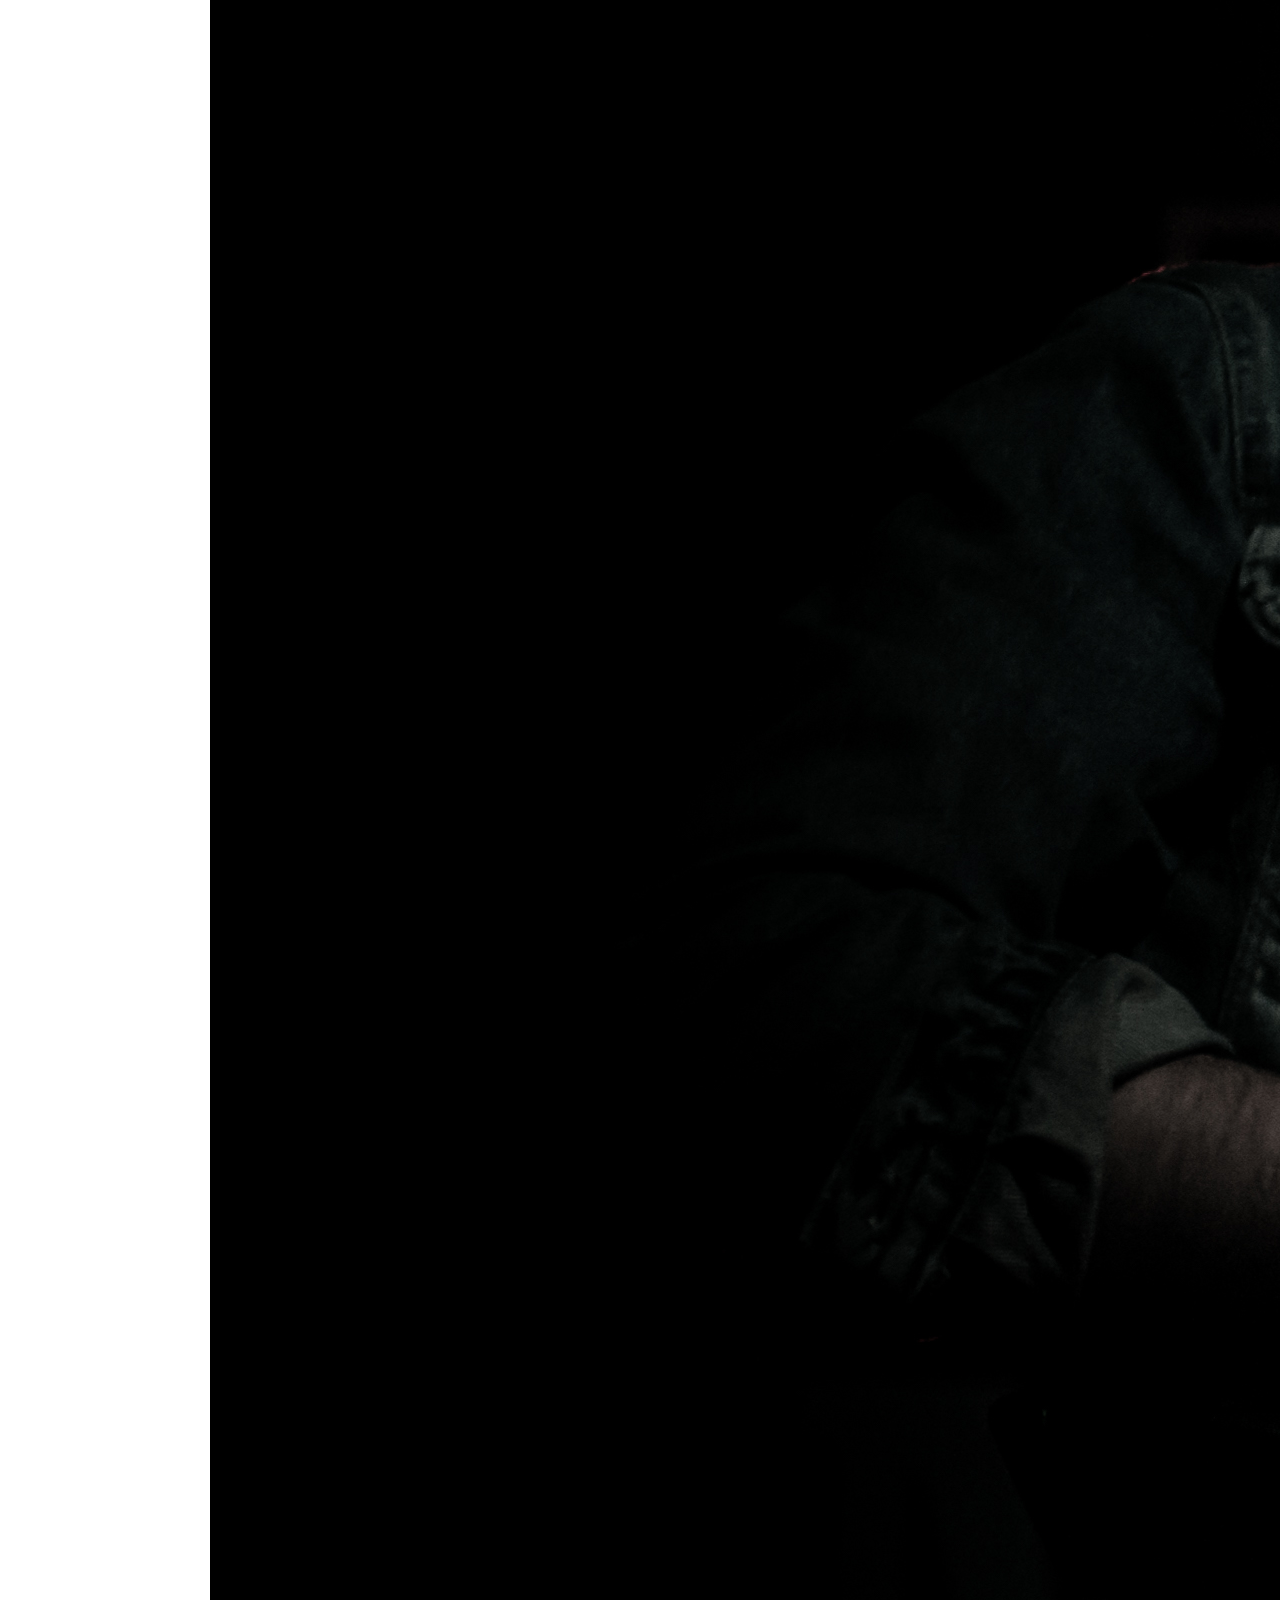
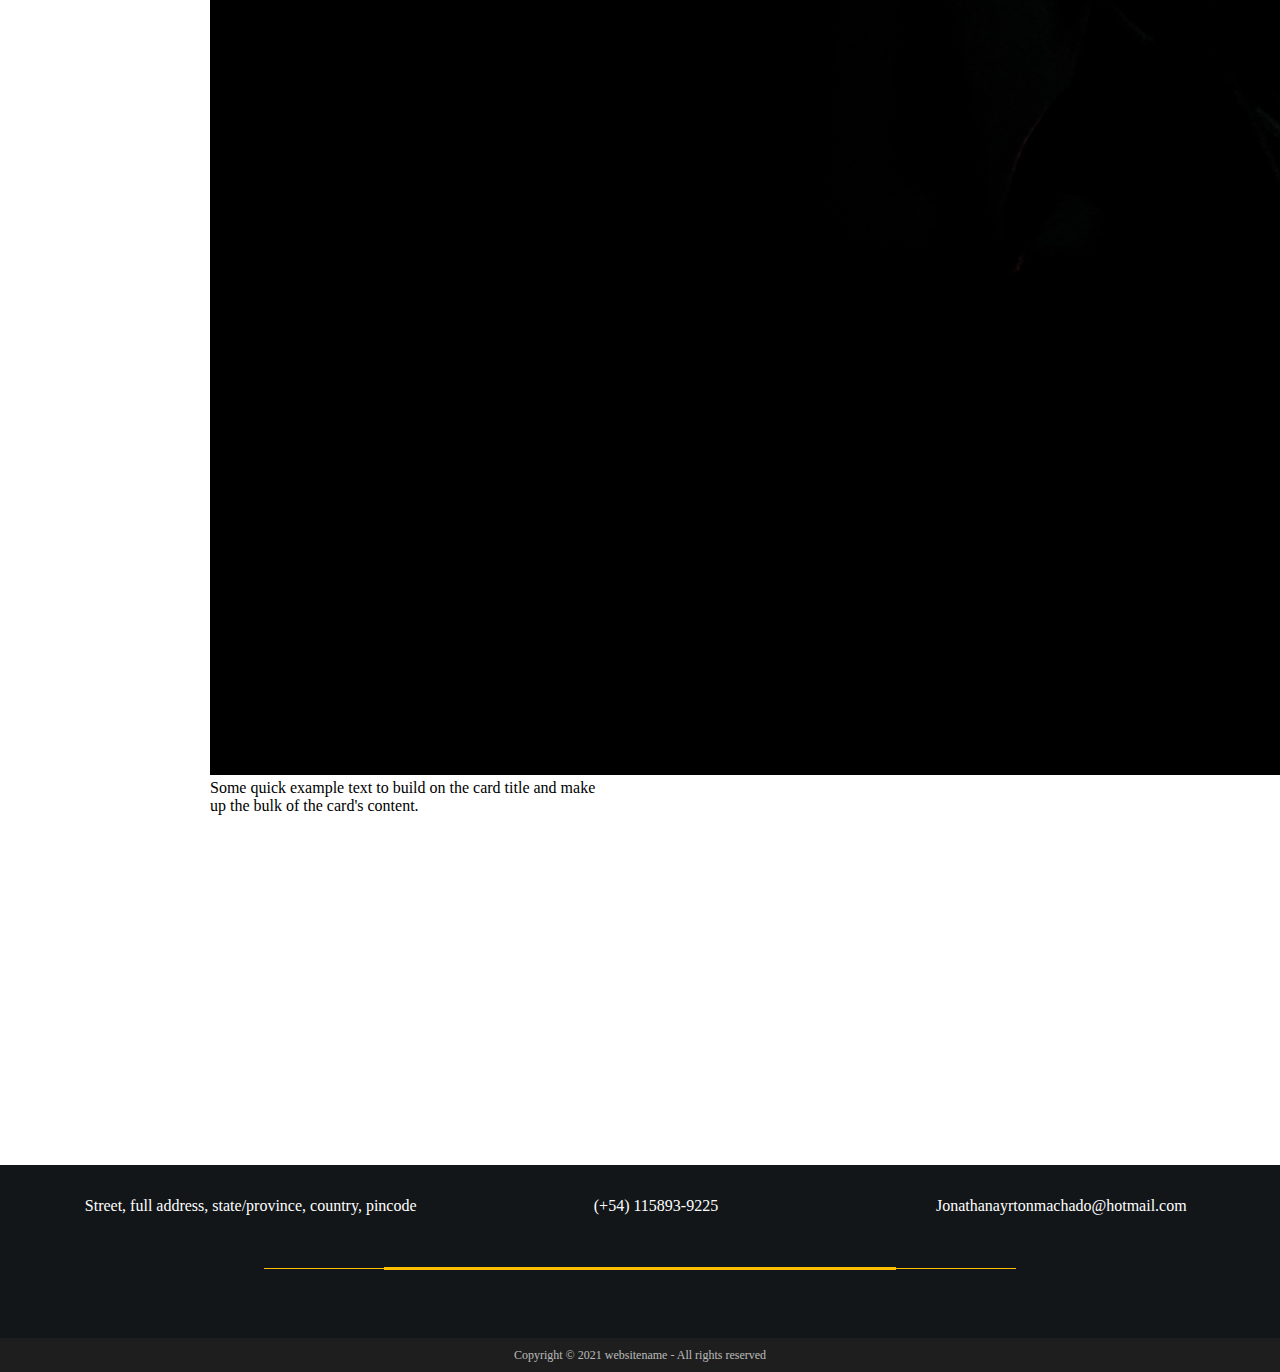
==== commit c1c655d7: "Agrego Galery" ====
--- a/index.html
+++ b/index.html
@@ -34,6 +34,7 @@
             <ul class="menu">
                 <li><a class="home" href="./index.html">Home</a></li>
                 <li><a class="lesson" href="./index2.html">Lesson</a></li>
+                <li><a class="galery" href="./index4.html">Galery</a></li>
                 <li><a class="contact" href="./index3.html">Contact</a></li>
             </ul>
         </div>
--- a/css/jonny.css
+++ b/css/jonny.css
@@ -1,7 +1,7 @@
-/**{
+*{
   margin: 0;
   padding: 0%;
-}*/
+}
 body{
   overflow-x: hidden
 }
@@ -53,7 +53,7 @@
   color: #fff;
   font-family: 'Cinzel', serif;
 }
-.shows{
+.galery{
   text-decoration: none;
   color: #fff;
   font-family: 'Cinzel', serif;
@@ -78,12 +78,10 @@
 }
 
 /*CARDS*/
-.contenedor-card{
-  overflow-x: hidden
-}
 .card-center{
   display: flex;
   margin-top: 250px;
+  margin-left: 210px;
   margin-bottom: 350px;
 }
 
@@ -161,7 +159,14 @@
 /* Desktop */
 @media (min-width:980px) {}
 /* Mobile */
-@media (max-width:480px) {}
+@media (max-width:480px) {
+  .card-center{
+    display: flex;
+    margin-top: 250px;
+    margin-left: 0;
+    margin-bottom: 350px;
+  }
+}
 /* Tablet */
 @media (max-width:767px) {}
 @media (min-width:768px) and (max-width:979px) {}
@@ -360,4 +365,71 @@
     margin:0 5px;
     display:inline-block;
   }
+}
+
+/*PAGINA 4 GALERY*/
+.portfolio { 
+  width: 100%;
+  margin-top: 30px; 
+  font-size: 0; 
+}
+.portfolio .item { 
+  display: inline-block; 
+  font-size: 16px; 
+  width: 25%; 
+  text-align: center; 
+  margin-bottom: 30px; 
+}
+.portfolio .item .inner { 
+  height: 35vw; 
+  width: 93%; 
+  margin: auto; 
+  transform: skewY(-5deg); 
+  position: relative; 
+  overflow: hidden; 
+}
+.portfolio .item .inner:after { 
+  content: ''; 
+  position: absolute; 
+  top: 0; 
+  left: 0; 
+  right: 0; 
+  bottom: 0; 
+  background: #000; 
+  opacity: 0; 
+  transition: opacity 0.2s ease; }
+.portfolio .item .inner img { 
+  position: absolute; 
+  left: 0; 
+  top: 0; 
+  bottom: 0; 
+  height: 100%; 
+  object-fit: cover; 
+  transform: skewY(5deg) scale(1.3); 
+	transition: transform 0.6s ease;
+}
+
+.portfolio .item .inner .title { 
+  position: absolute; 
+  top: 50%; 
+  left: 50%; 
+  z-index: 5; 
+  color: #fff; 
+  font-size: 40px; 
+  font-family: arial; 
+  transform: translate(-50%,-50%) skewY(5deg); opacity: 0; 
+  transition: opacity: 0.3s ease; 
+}
+
+.portfolio .inner:hover { 
+  cursor: pointer;  
+}
+.portfolio .inner:hover img { 
+  transform: scale(1.5) skewY(5deg); 
+}
+.portfolio .inner:hover:after { 
+  opacity: 0.8; 
+}
+.portfolio .inner:hover .title { 
+  opacity: 1; 
 }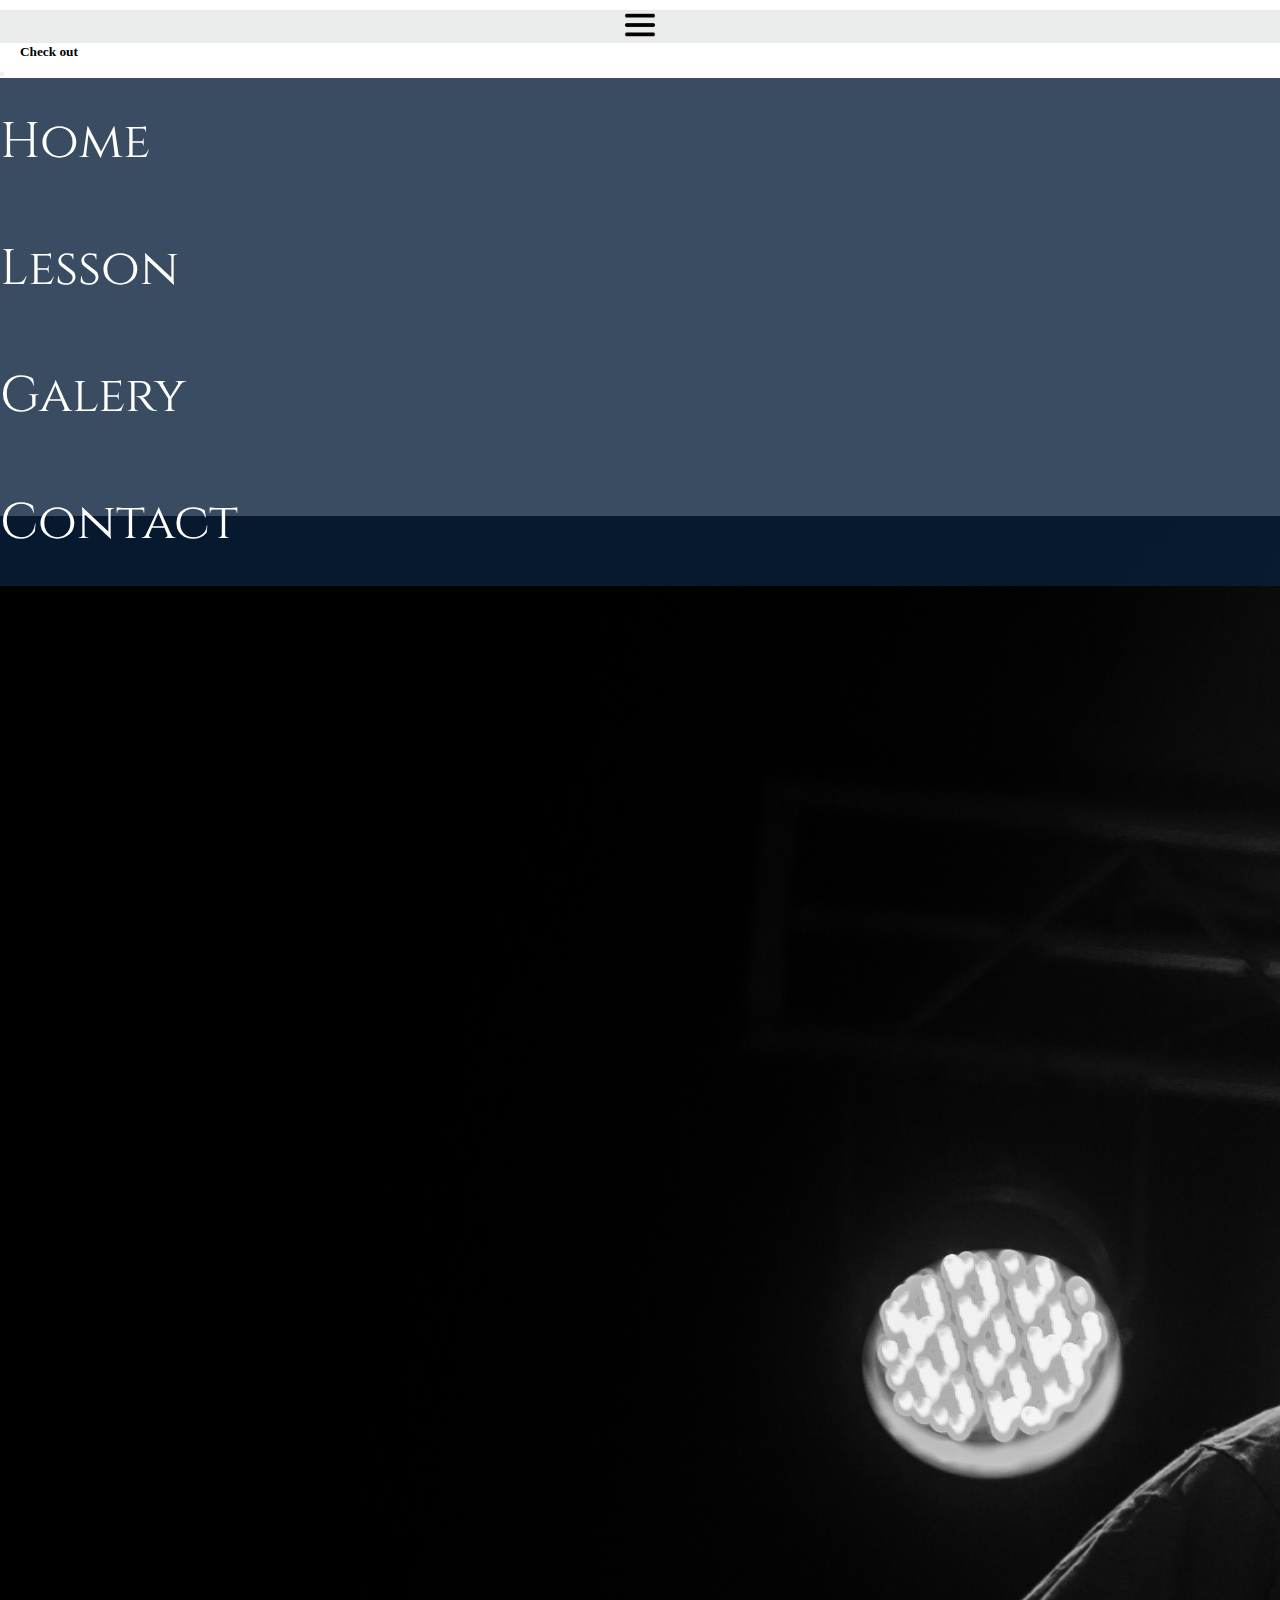
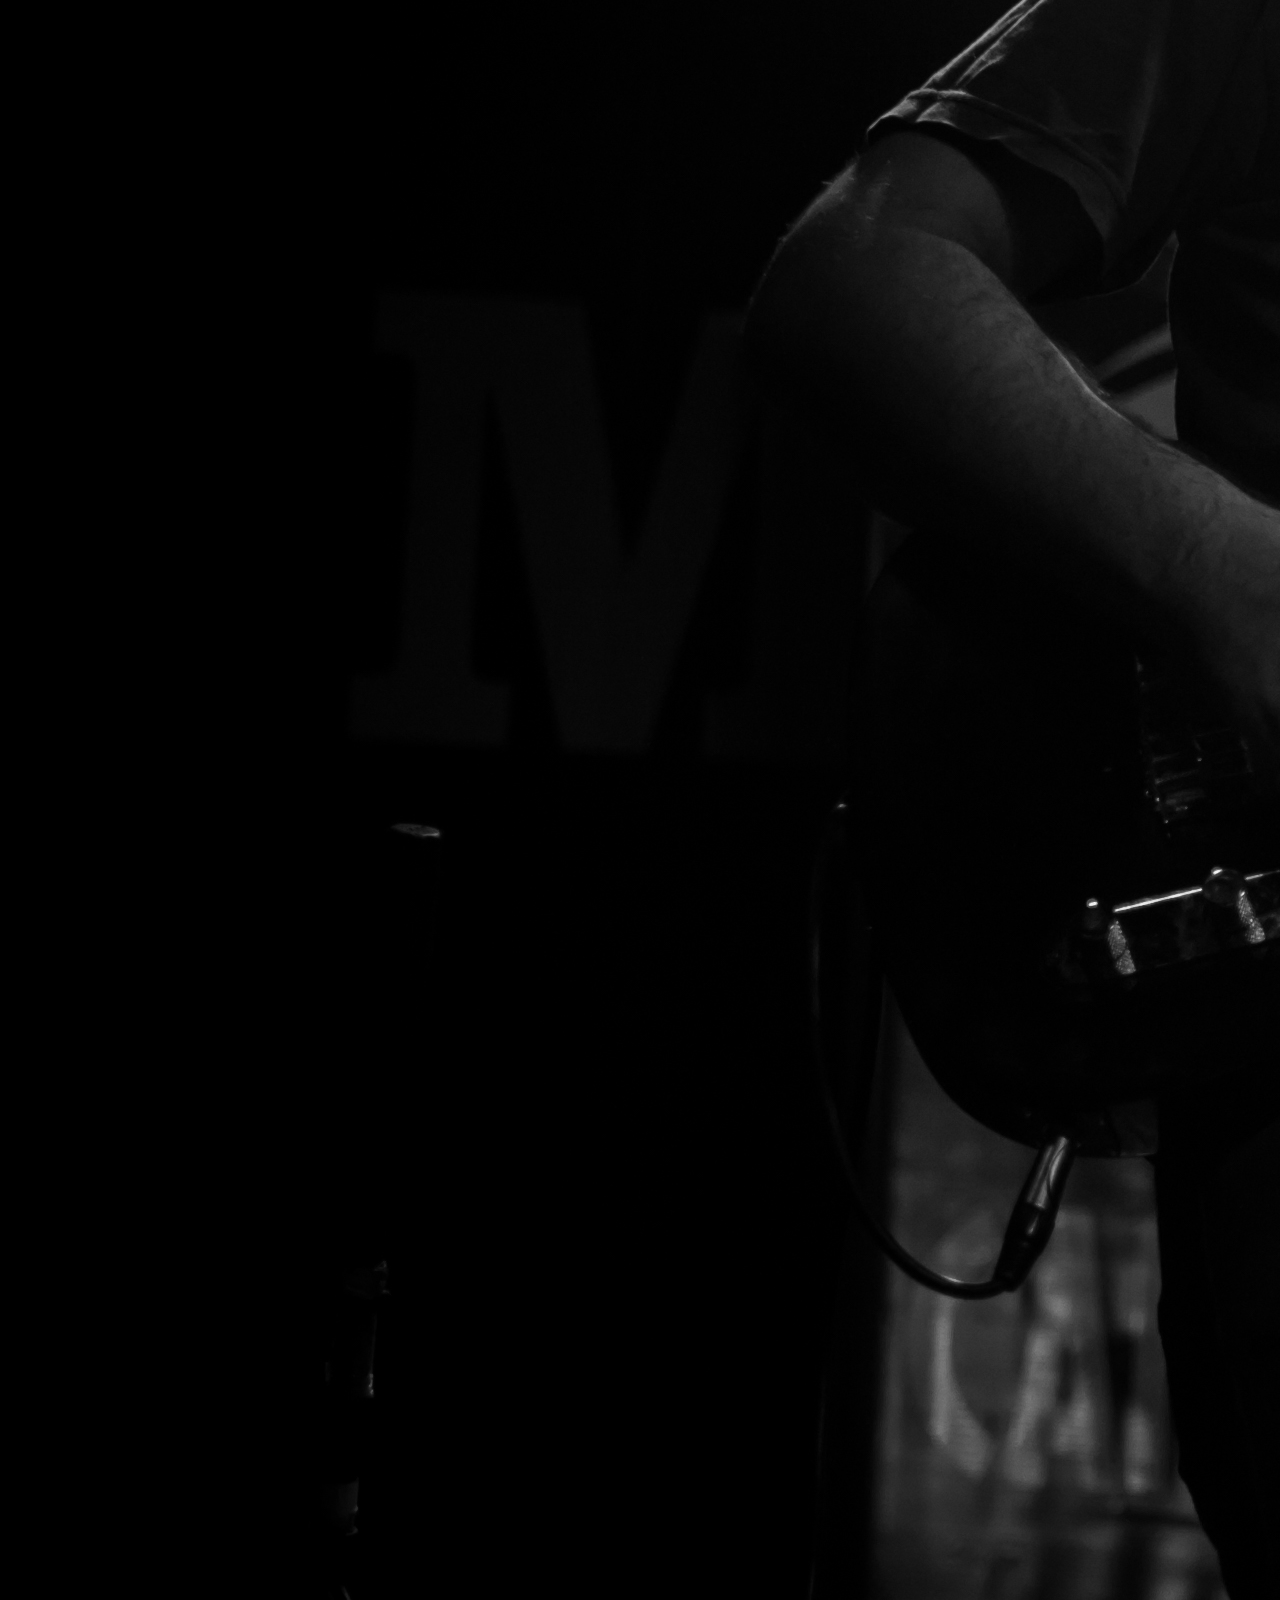
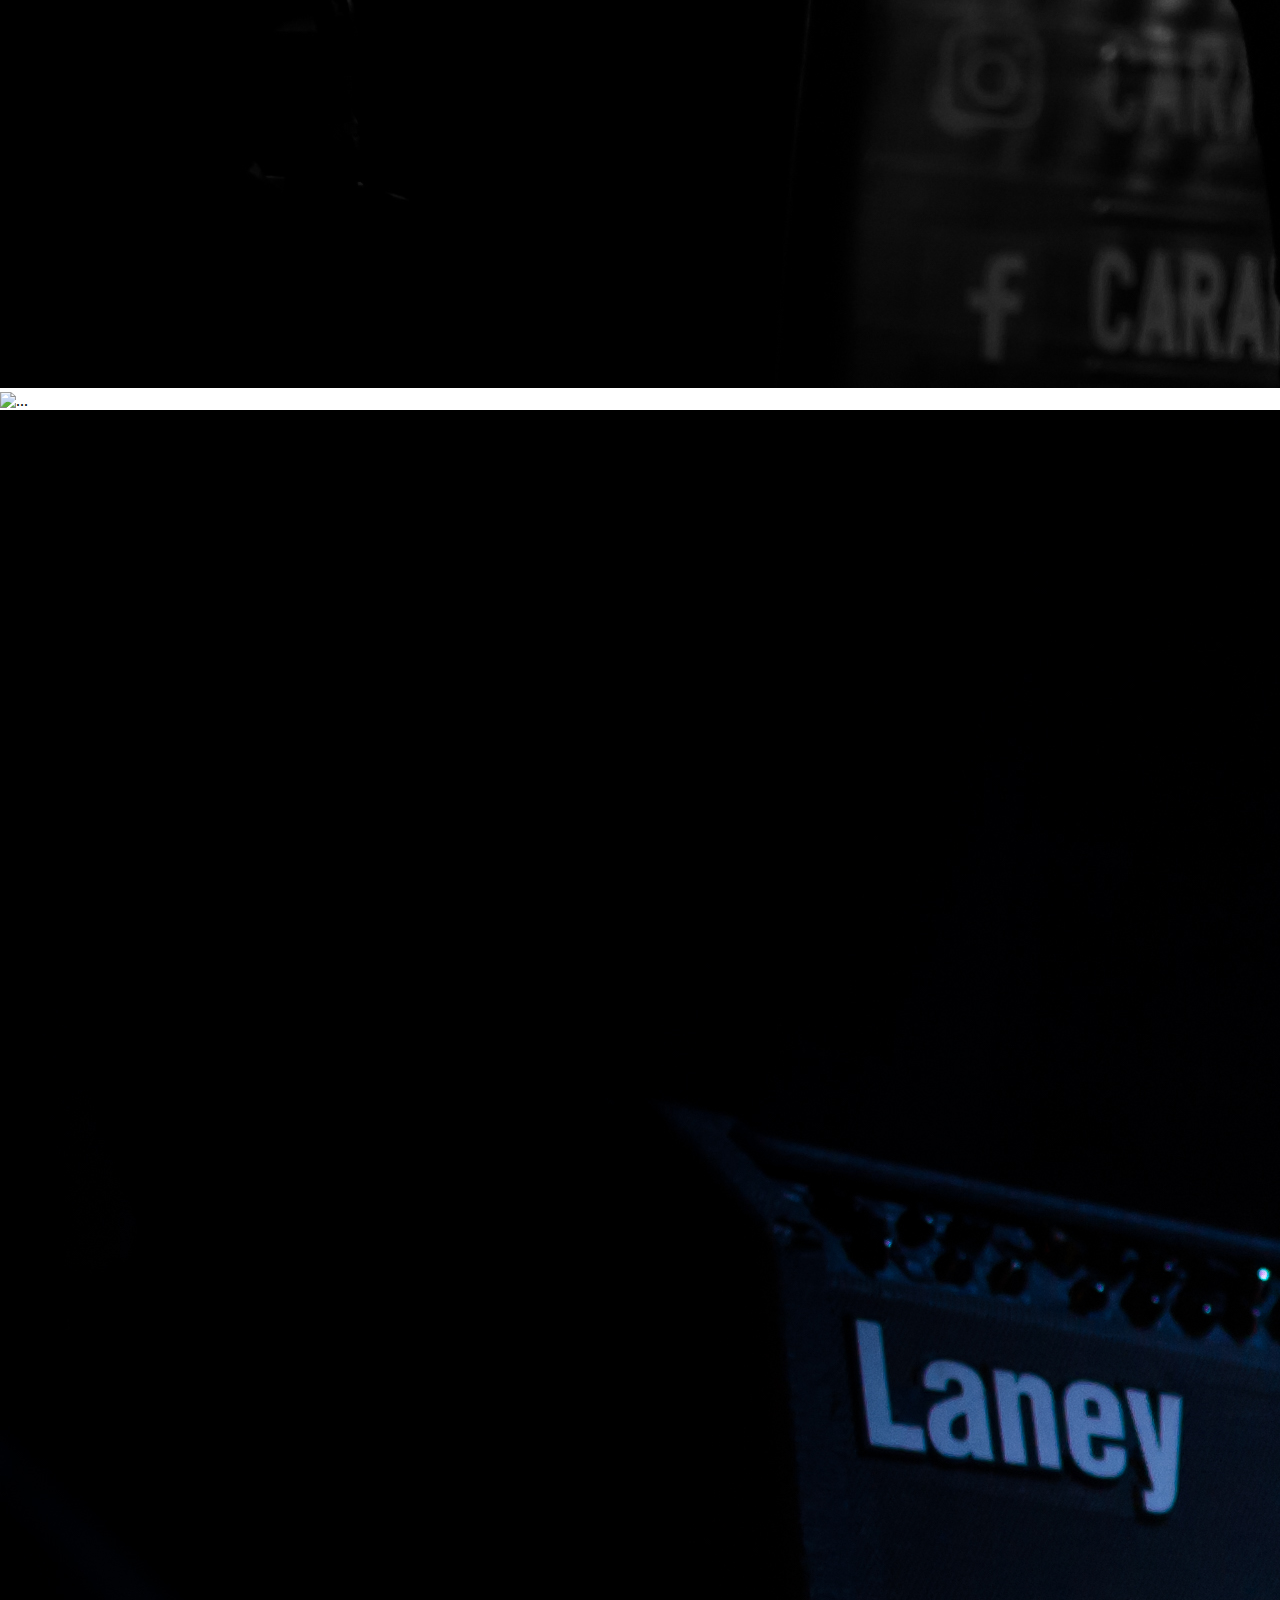
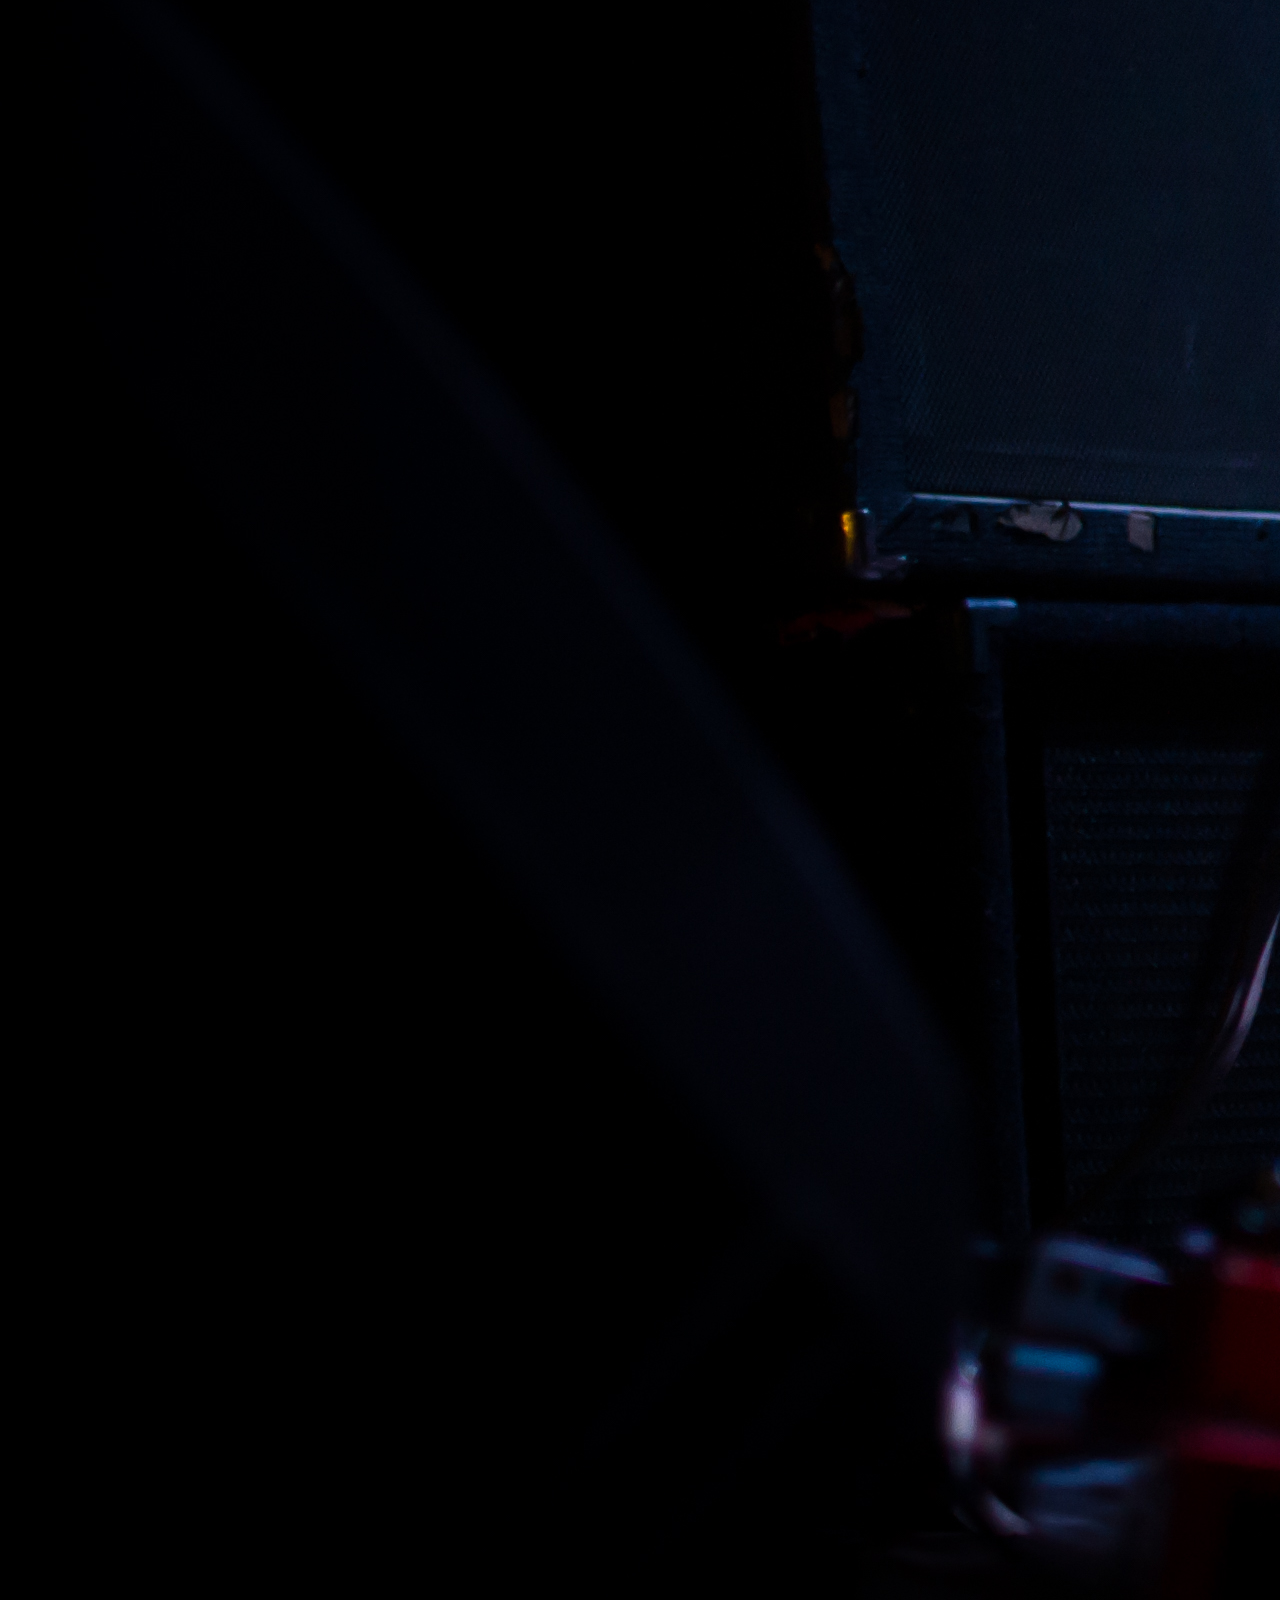
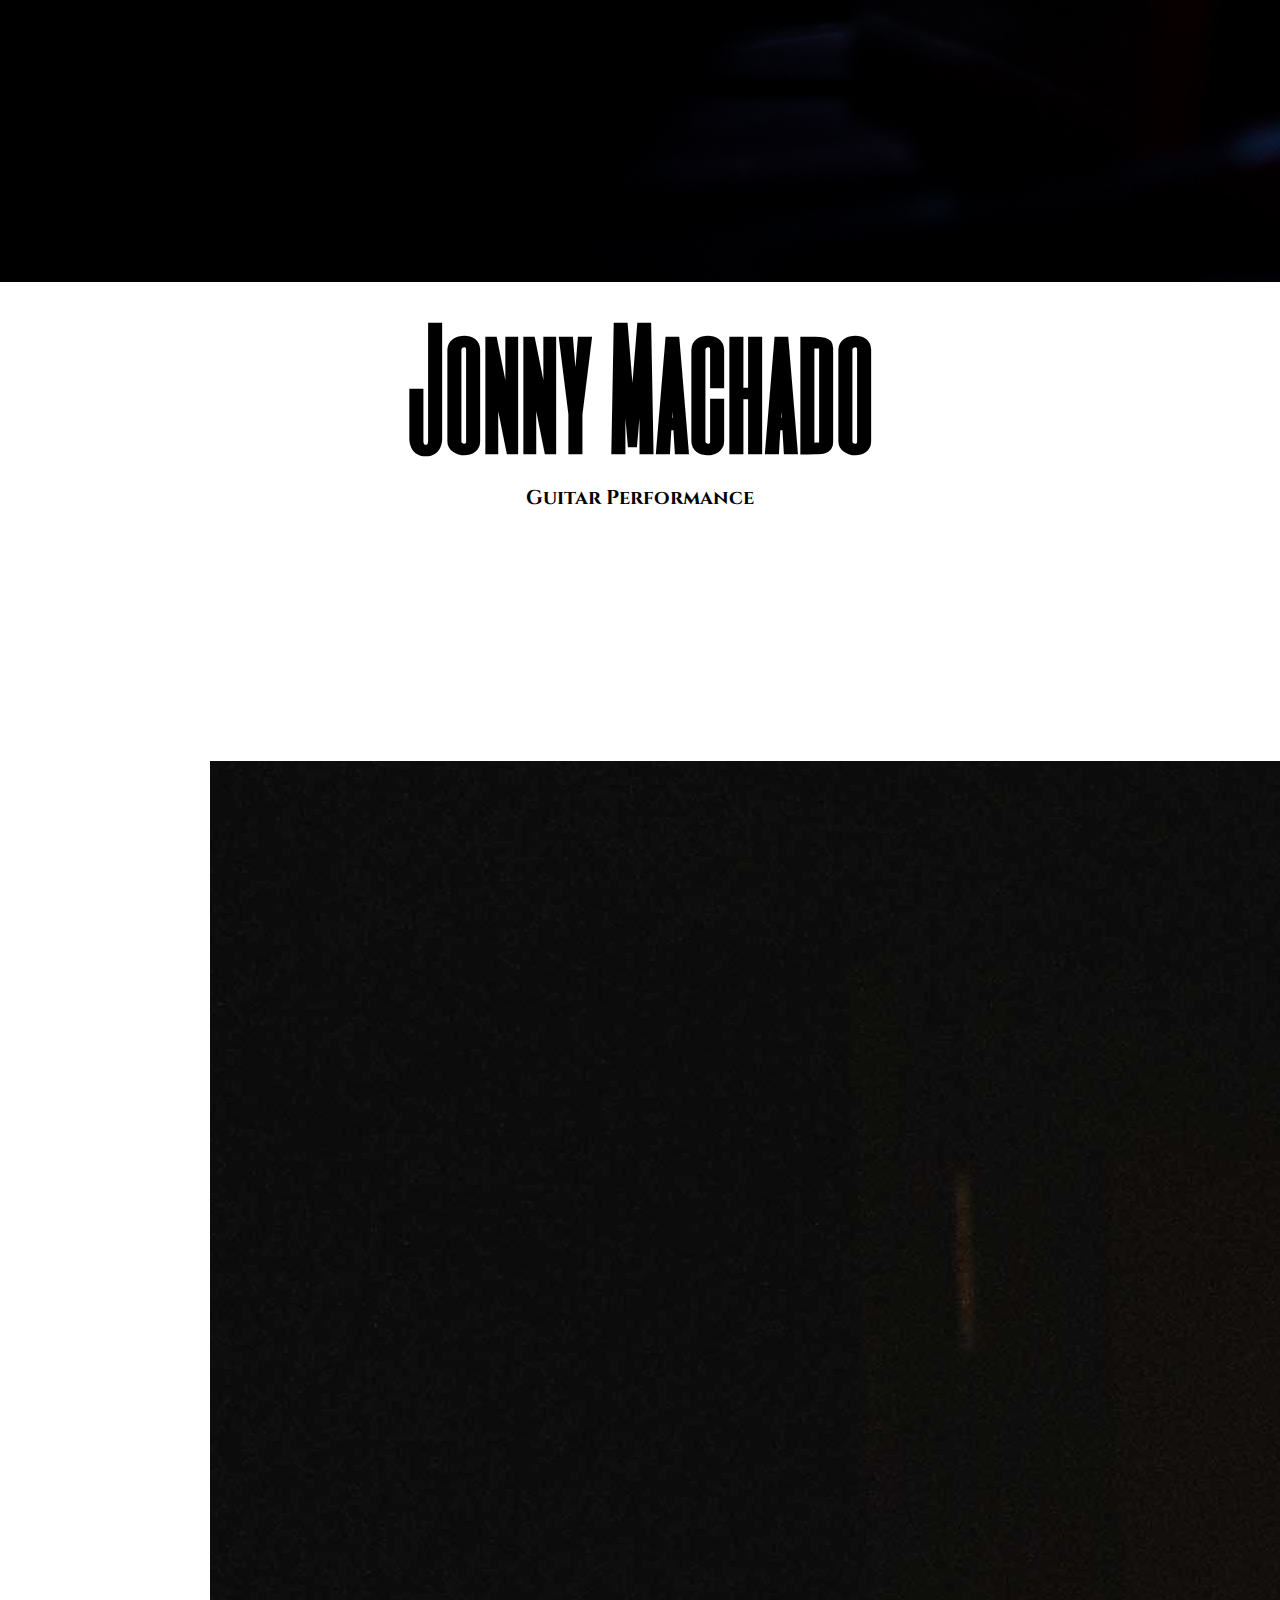
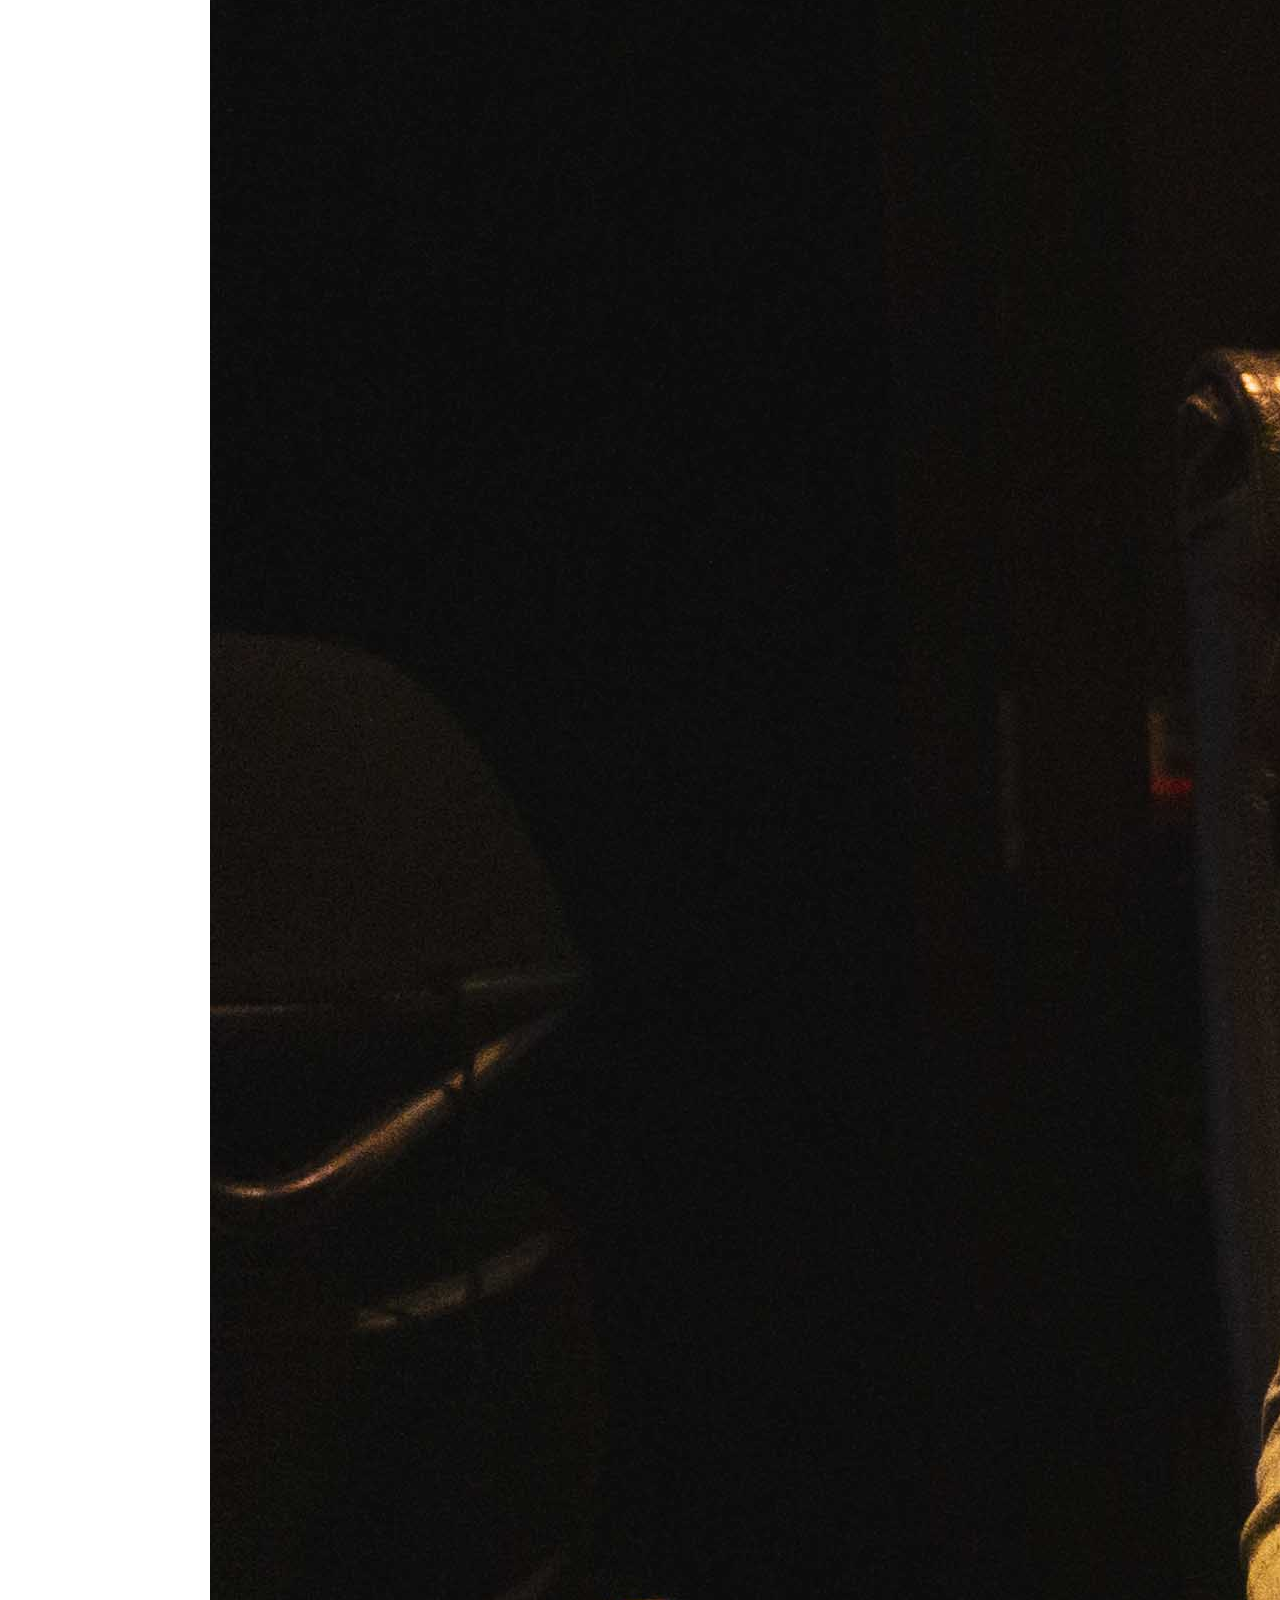
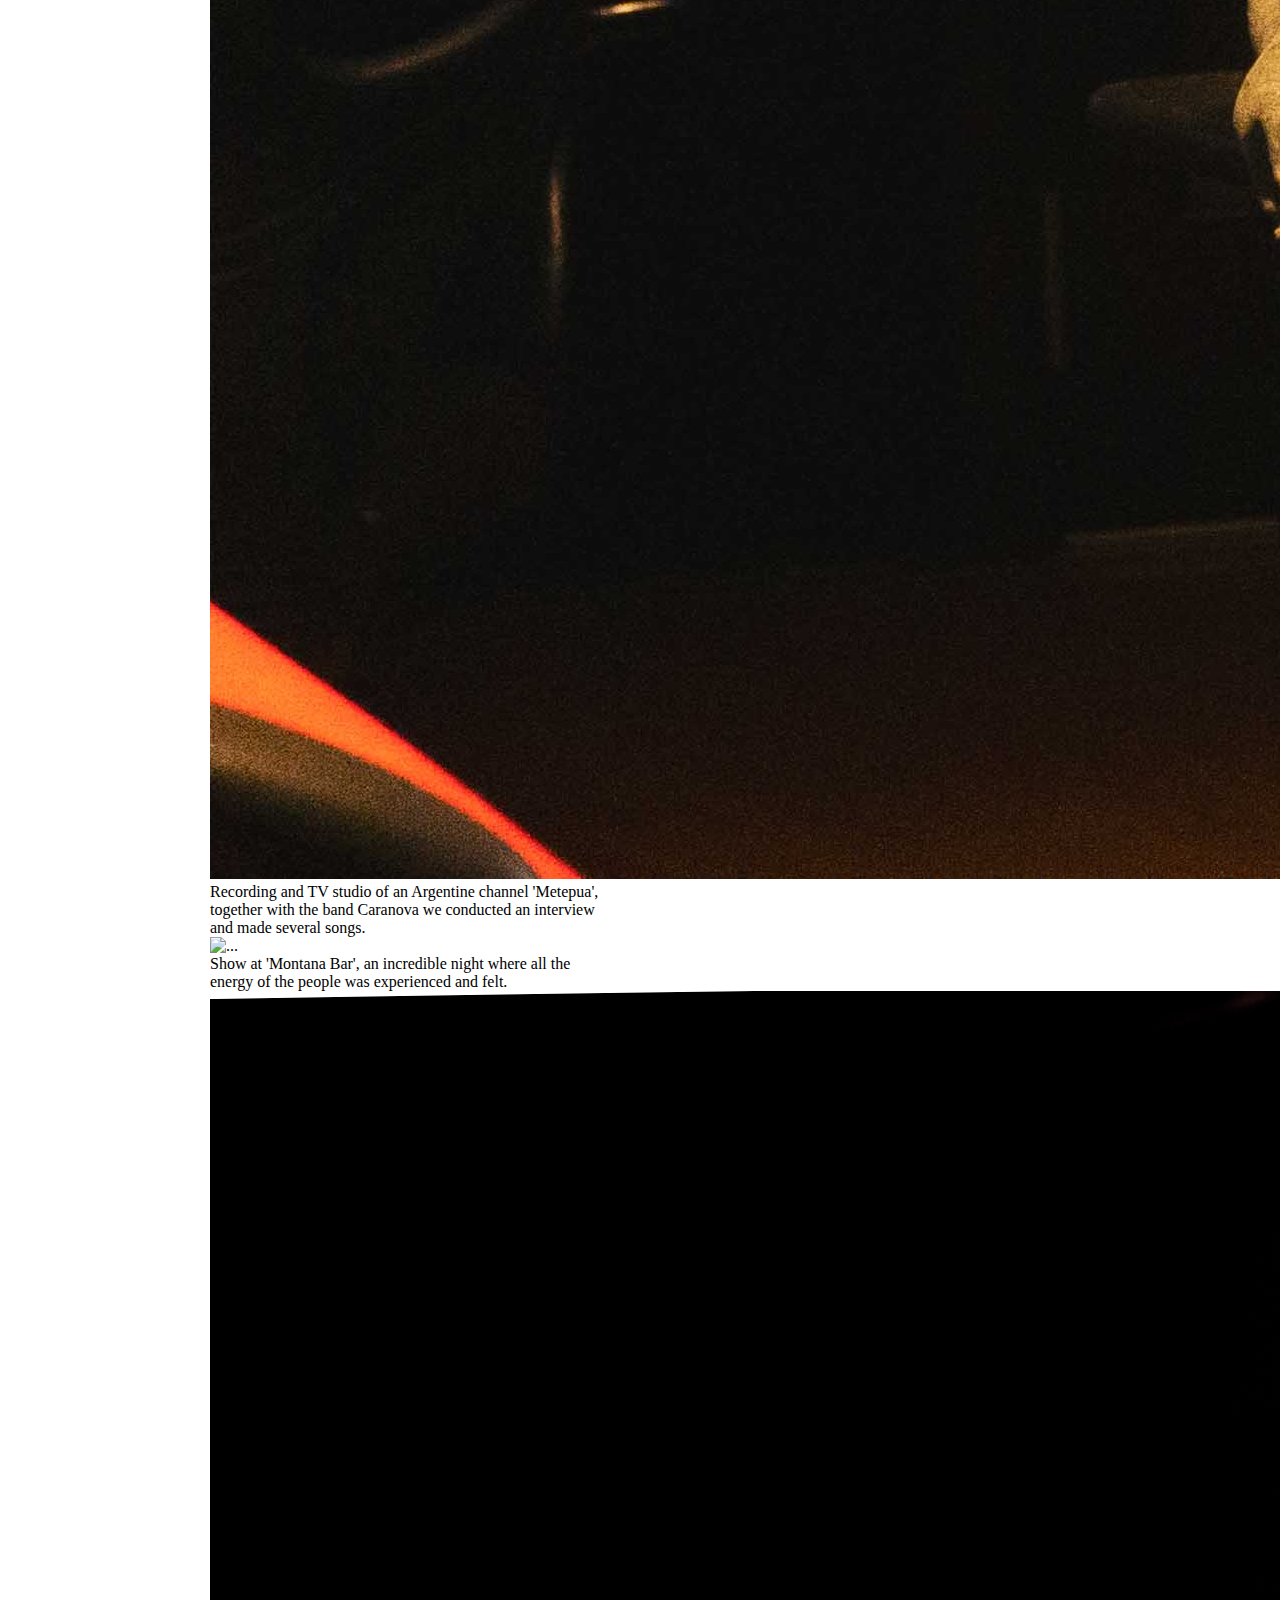
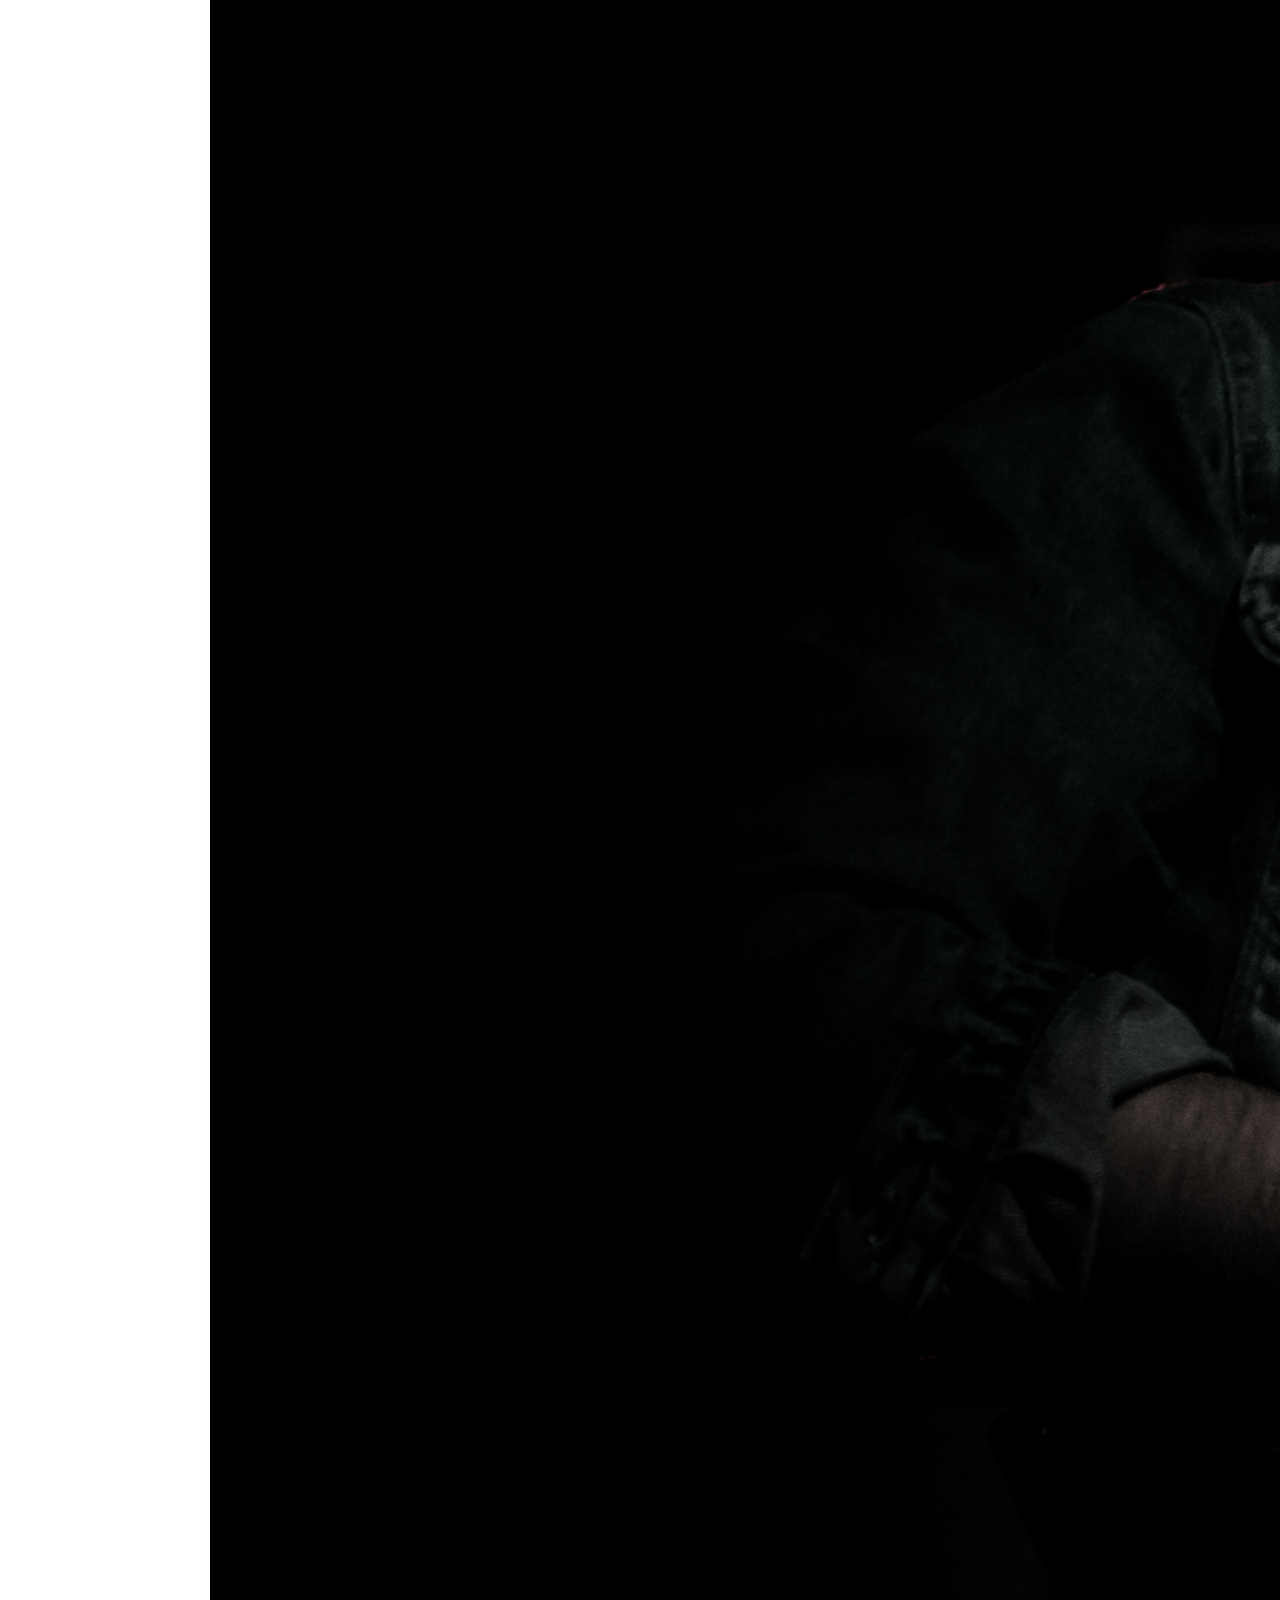
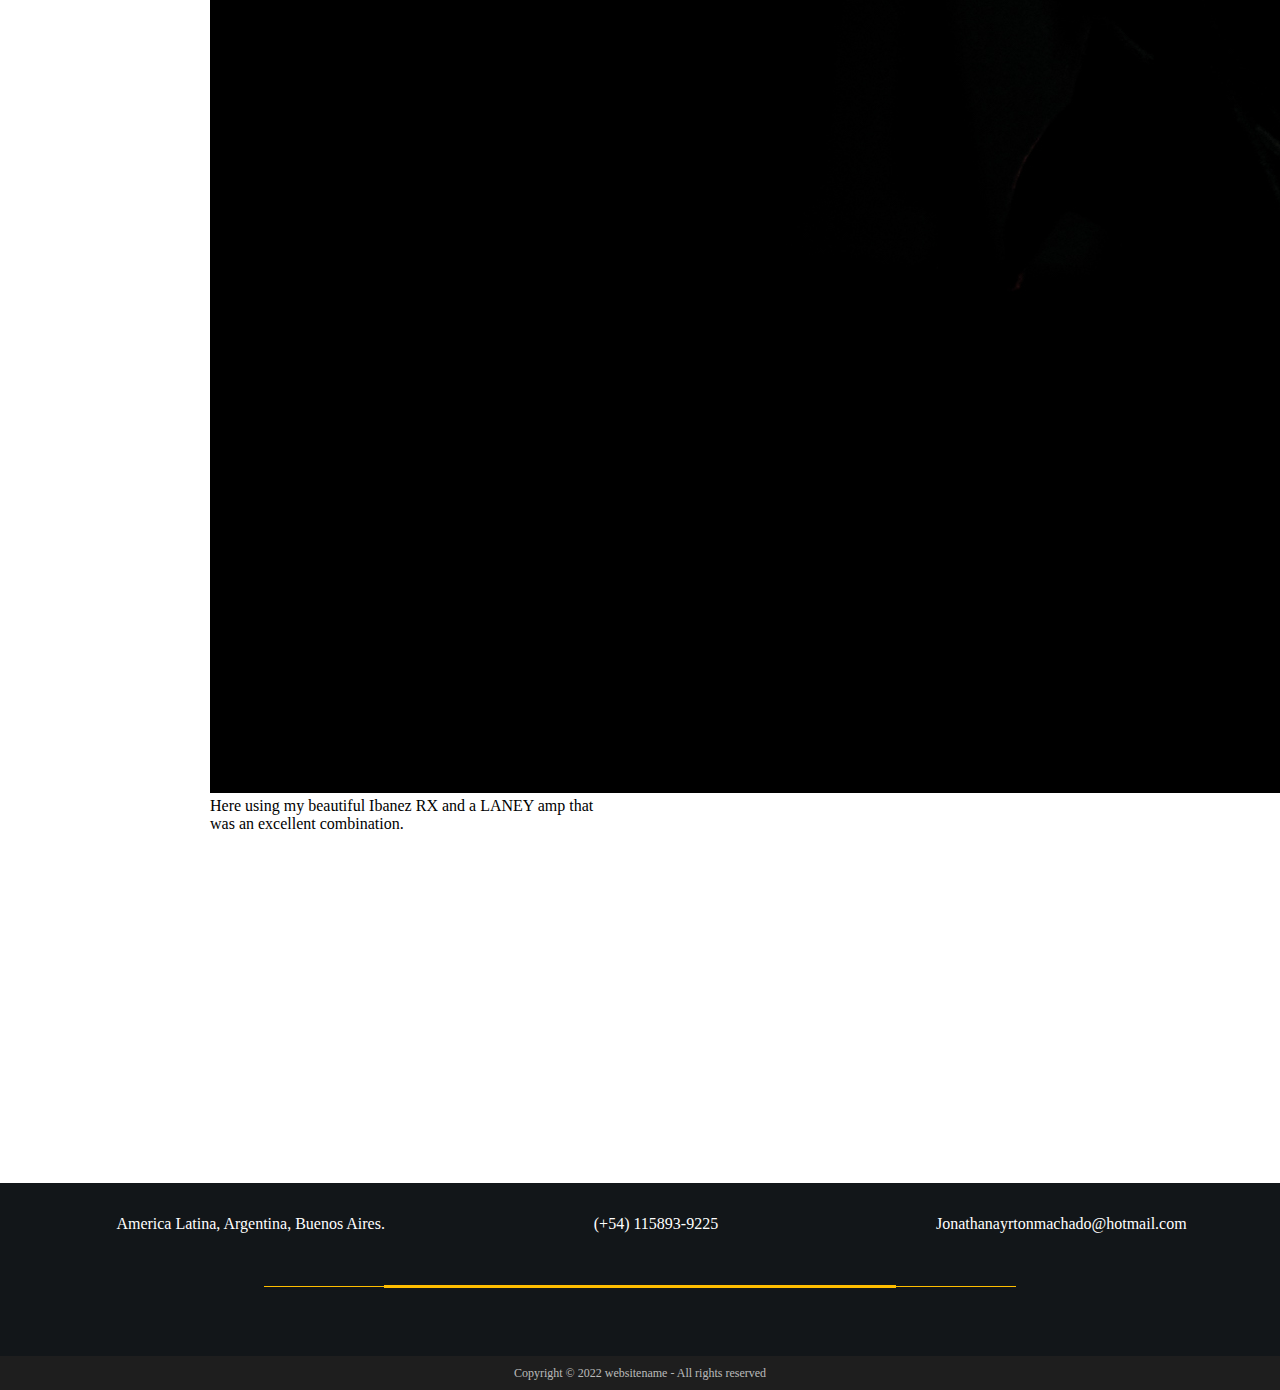
==== commit 99e25496: "intento scss" ====
--- a/index.html
+++ b/index.html
@@ -67,19 +67,19 @@
             <div class="card col-xl-2 col-md-8 col-sm-12" style="width: 25rem;">
                 <img src="./imagenes/img1.jpg" class="card-img-top" alt="...">
                 <div class="card-body">
-                    <p class="card-text">Some quick example text to build on the card title and make up the bulk of the card's content.</p>
+                    <p class="card-text">Recording and TV studio of an Argentine channel 'Metepua', together with the band Caranova we conducted an interview and made several songs.</p>
                 </div>
             </div>
             <div class="card col-xl-2 col-md-8 col-sm-12" style="width: 25rem;">
                 <img src="./imagenes/img9.jpg" class="card-img-top" alt="...">
                 <div class="card-body">
-                    <p class="card-text">Some quick example text to build on the card title and make up the bulk of the card's content.</p>
+                    <p class="card-text">Show at 'Montana Bar', an incredible night where all the energy of the people was experienced and felt.</p>
                 </div>
             </div>
             <div class="card col-xl-2 col-md-8 col-sm-12" style="width: 25rem;">
                 <img src="./imagenes/img2.jpg" class="card-img-top" alt="...">
                 <div class="card-body">
-                    <p class="card-text">Some quick example text to build on the card title and make up the bulk of the card's content.</p>
+                    <p class="card-text">Here using my beautiful Ibanez RX and a LANEY amp that was an excellent combination.</p>
                 </div>
             </div>
         </div>
@@ -91,7 +91,7 @@
         <div class="top_header">
             <section>
                 <span><i class="fa fa-map-marker"></i></span>
-                <span>Street, full address, state/province, country, pincode</span>
+                <span>America Latina, Argentina, Buenos Aires.</span>
             </section>
             <section>
                 <span><i class="fa fa-phone"></i></span>
@@ -111,7 +111,7 @@
                 <a href="#"><i class="fa fa-telegram"></i></a>
             </section>
         <div class="copyright">
-            Copyright © 2021 websitename - All rights reserved 
+            Copyright © 2022 websitename - All rights reserved 
         </div>
     </footer>
     
